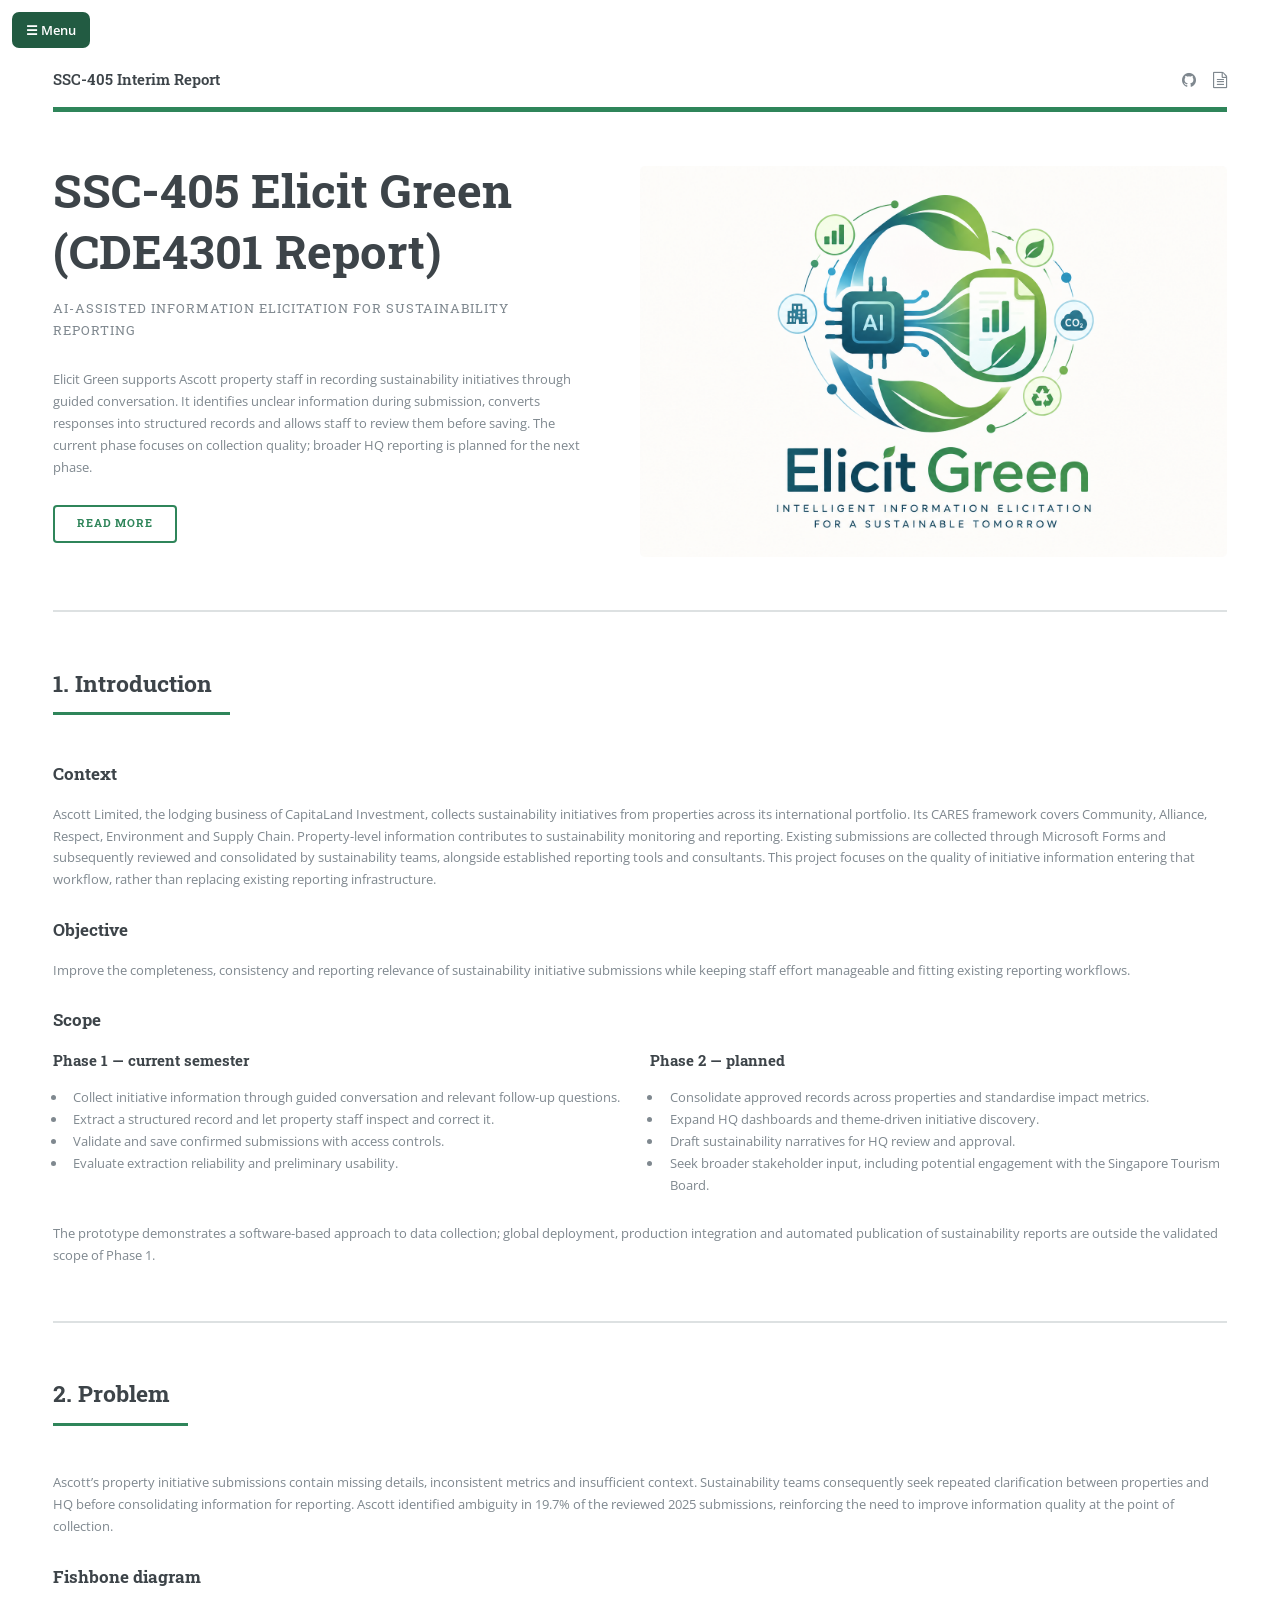
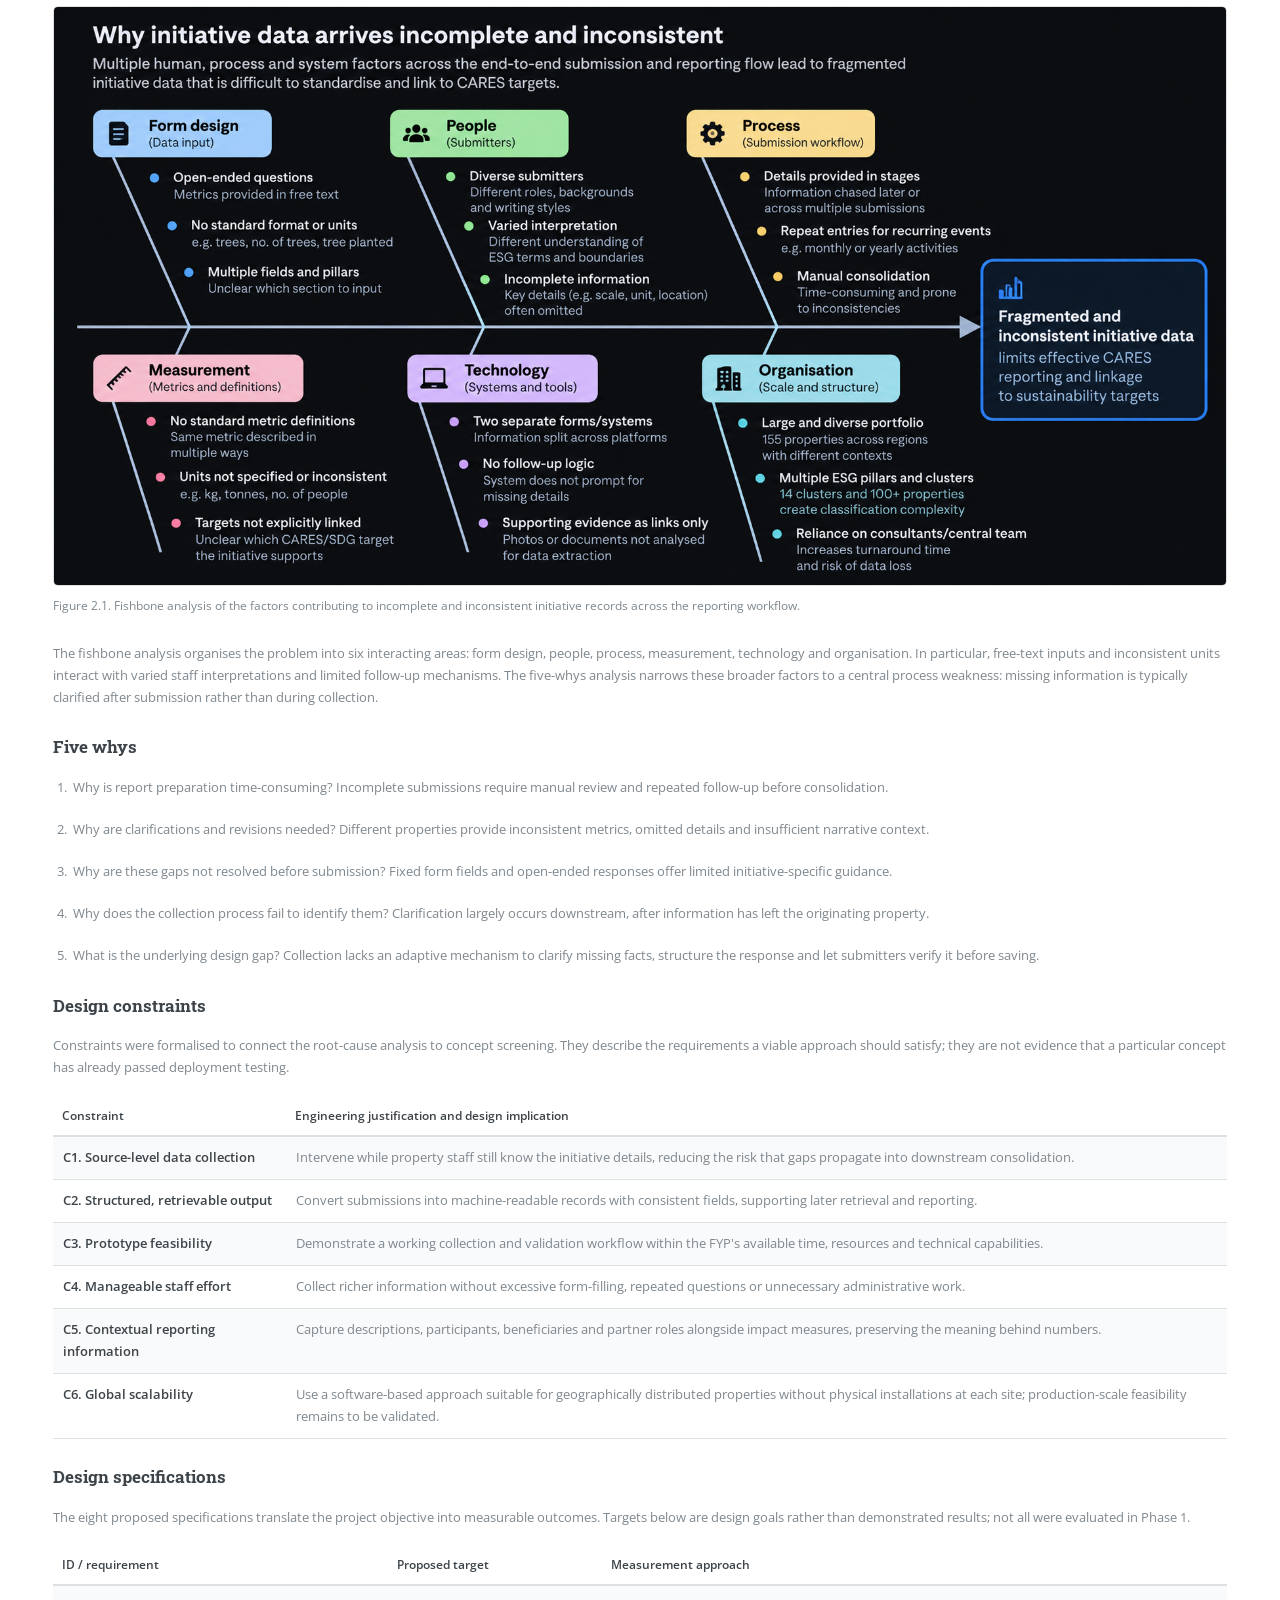
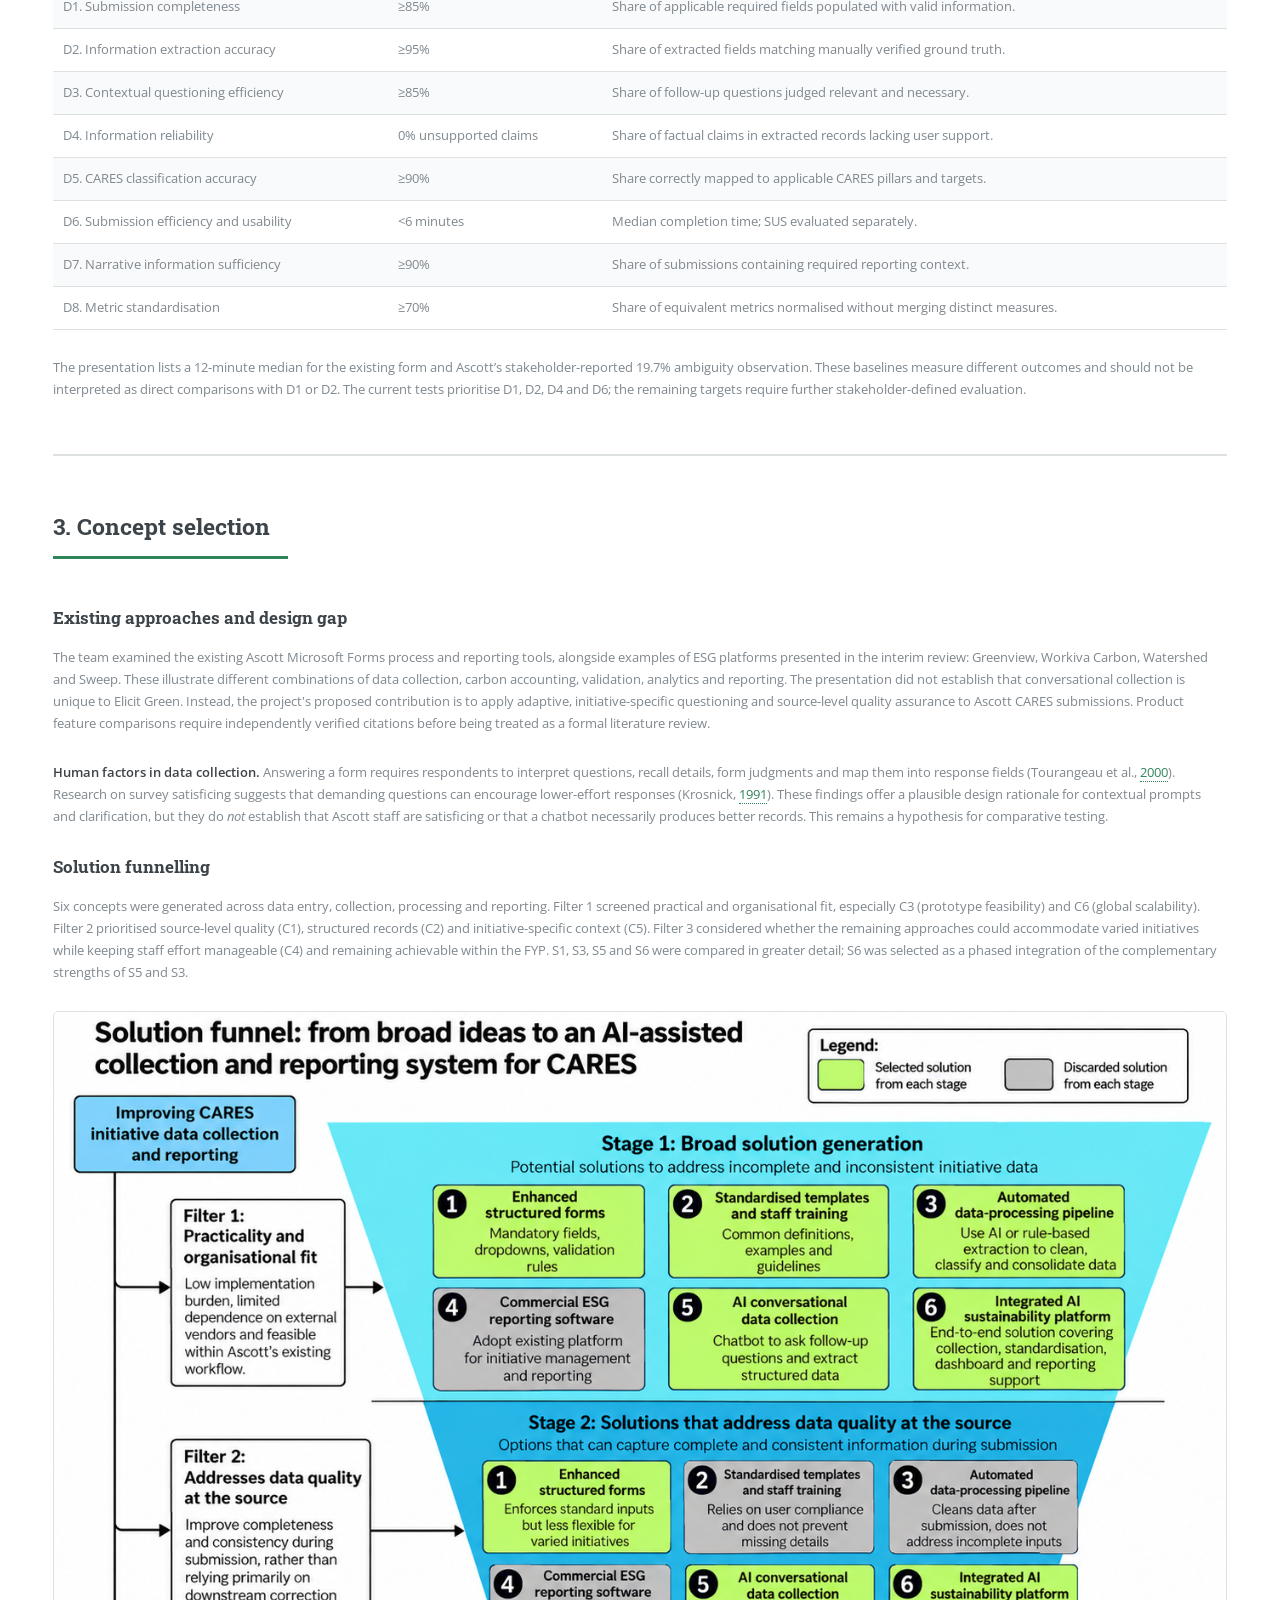
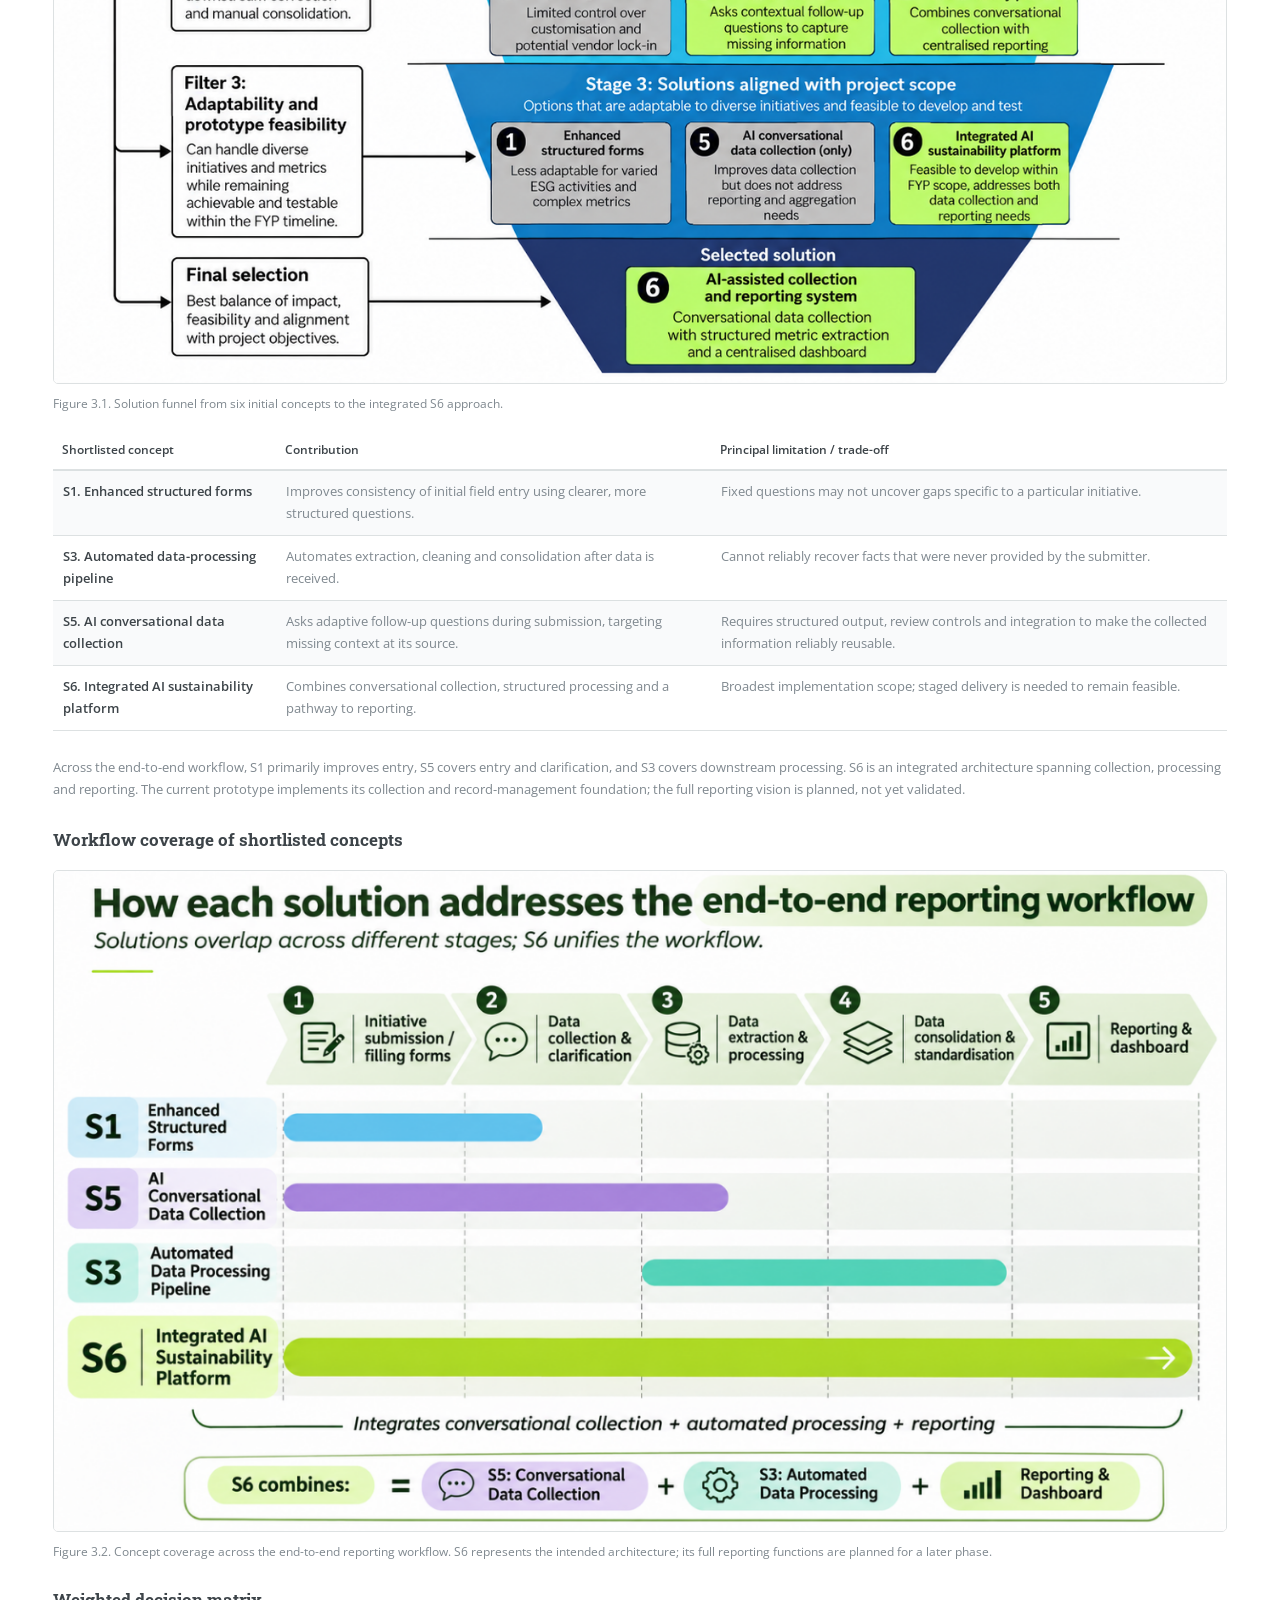
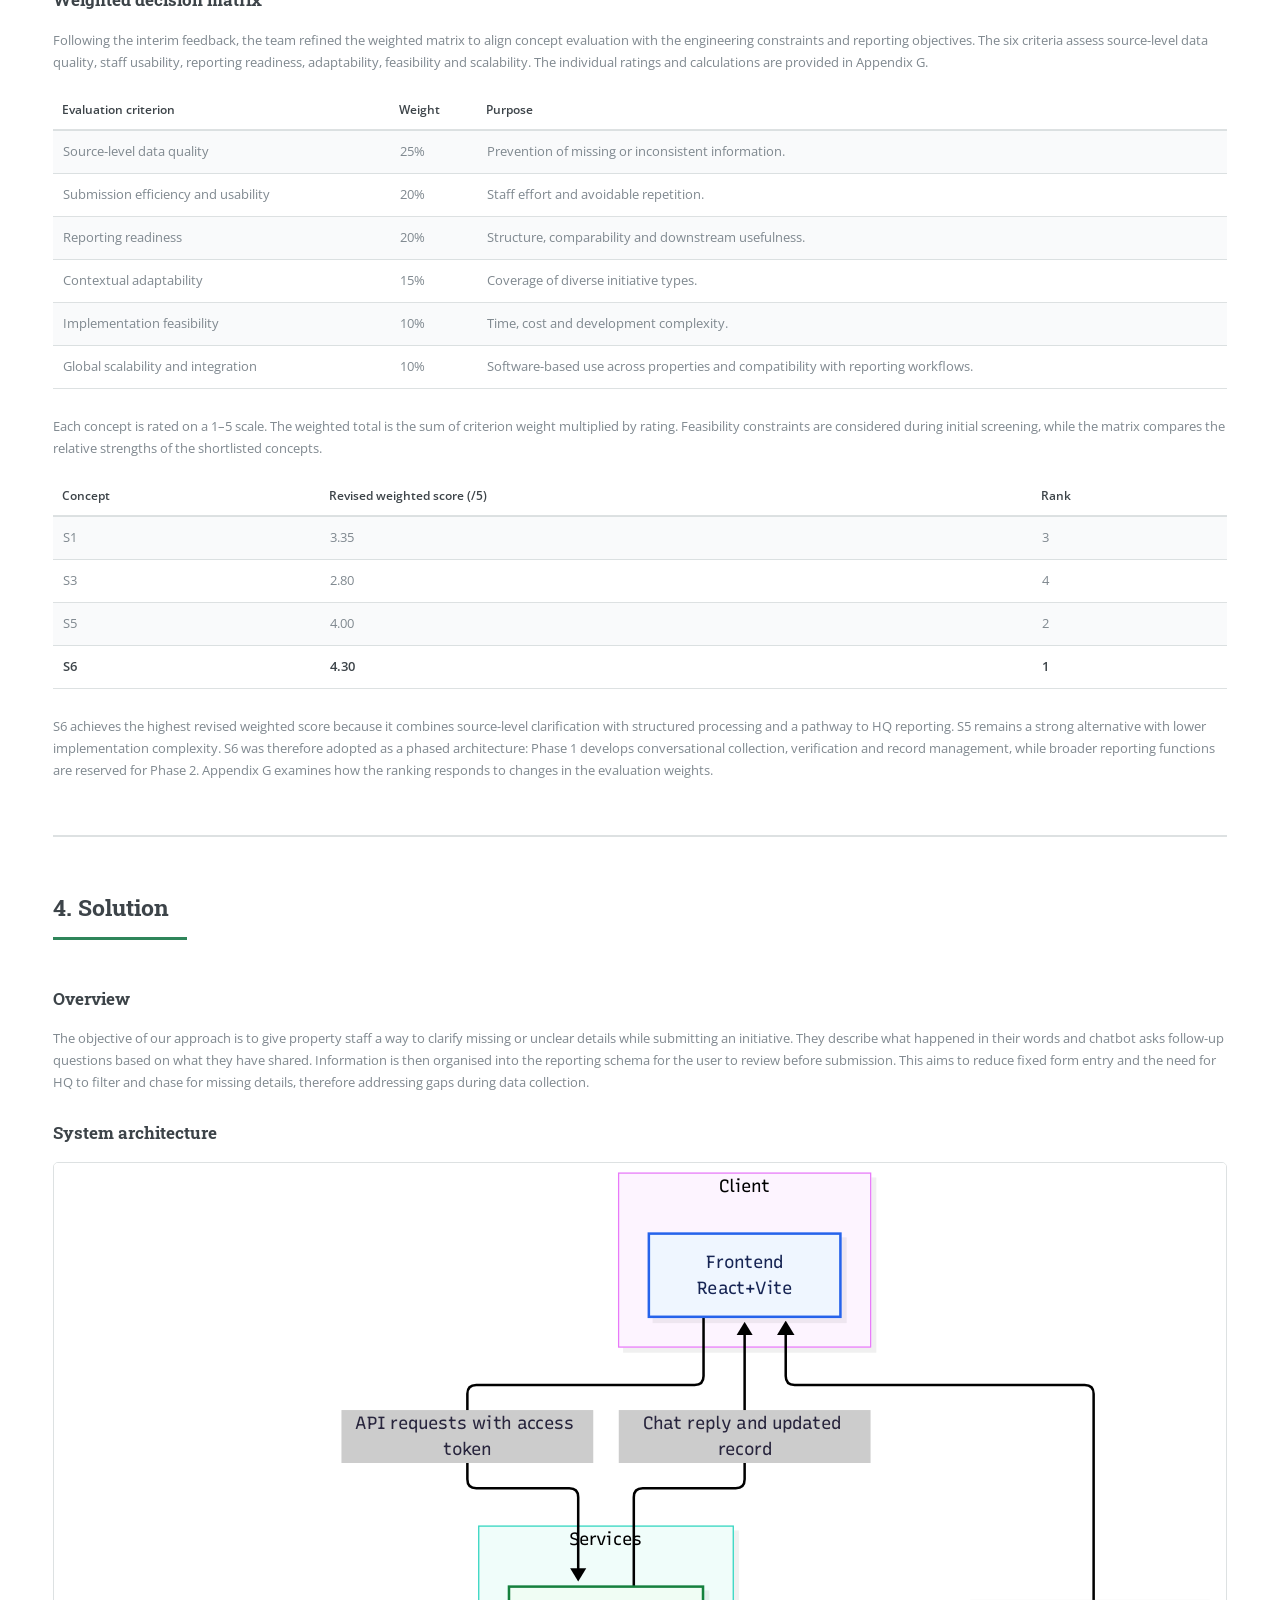
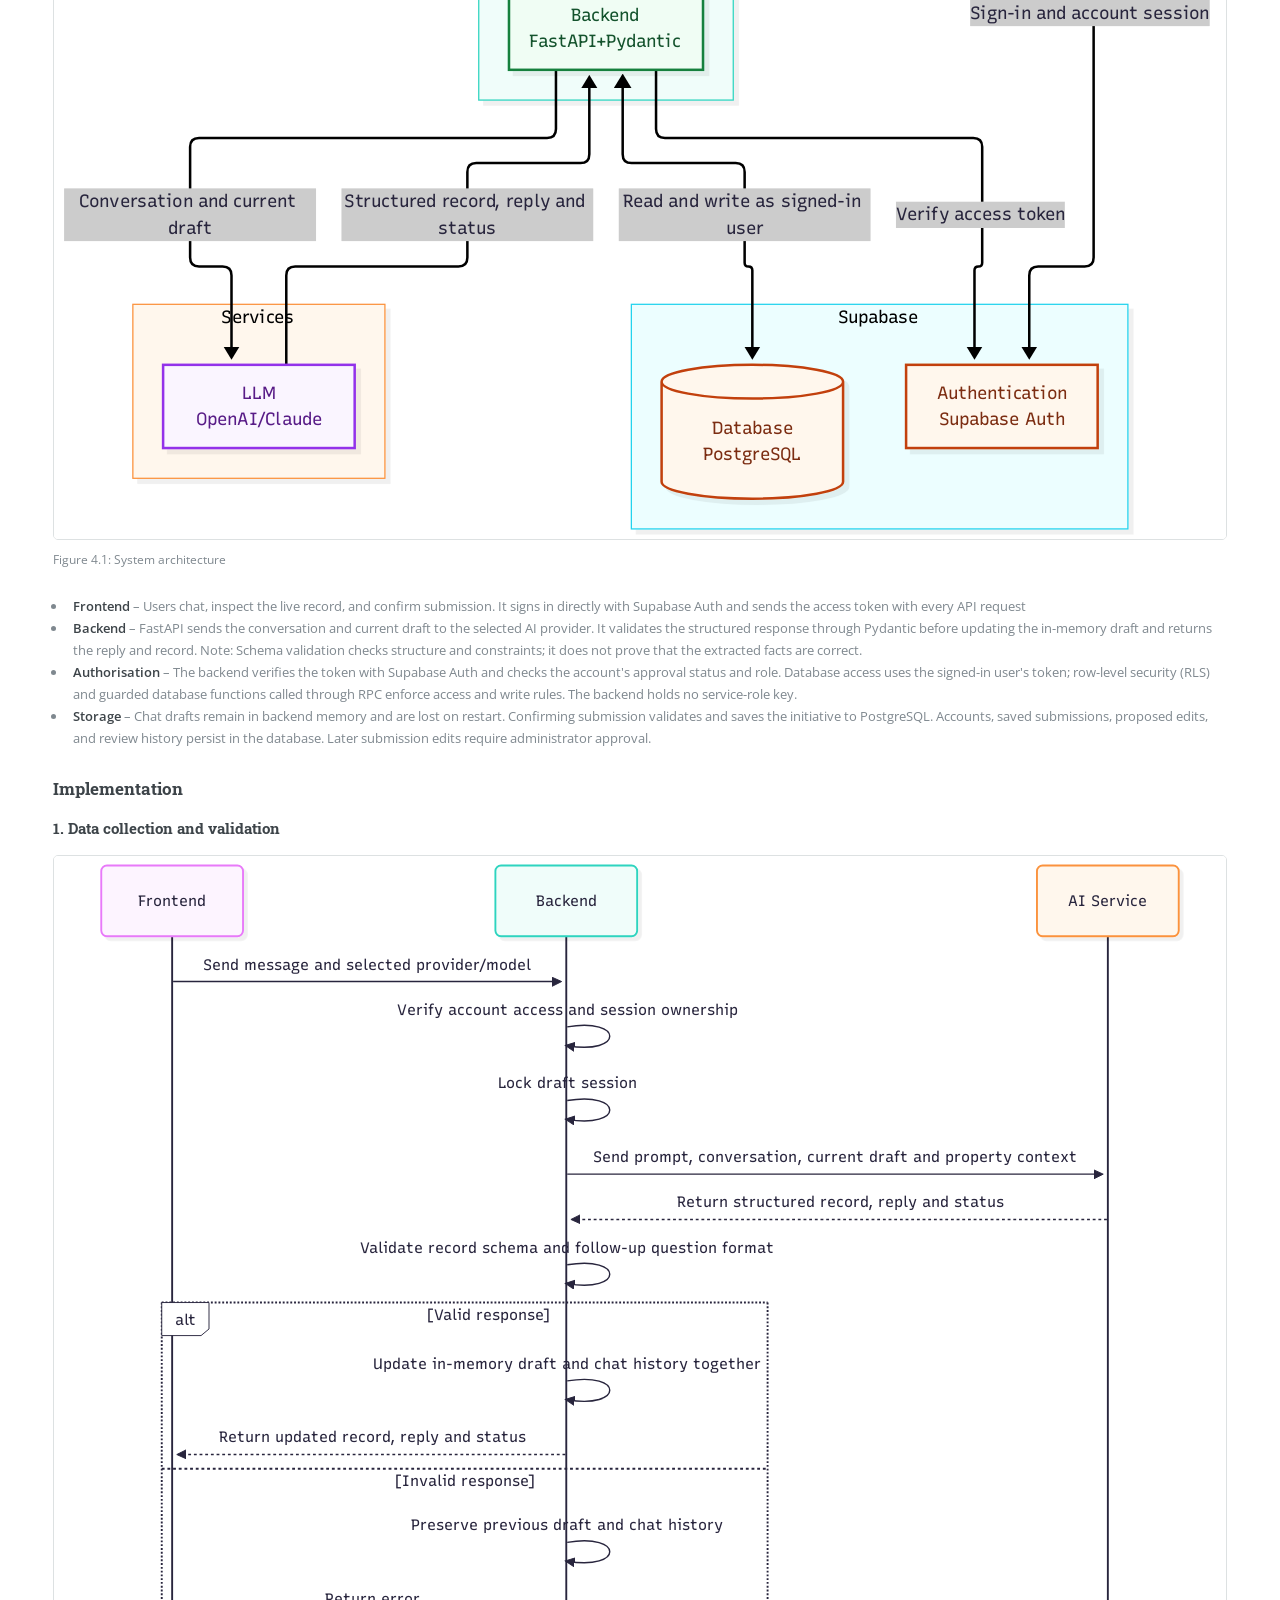
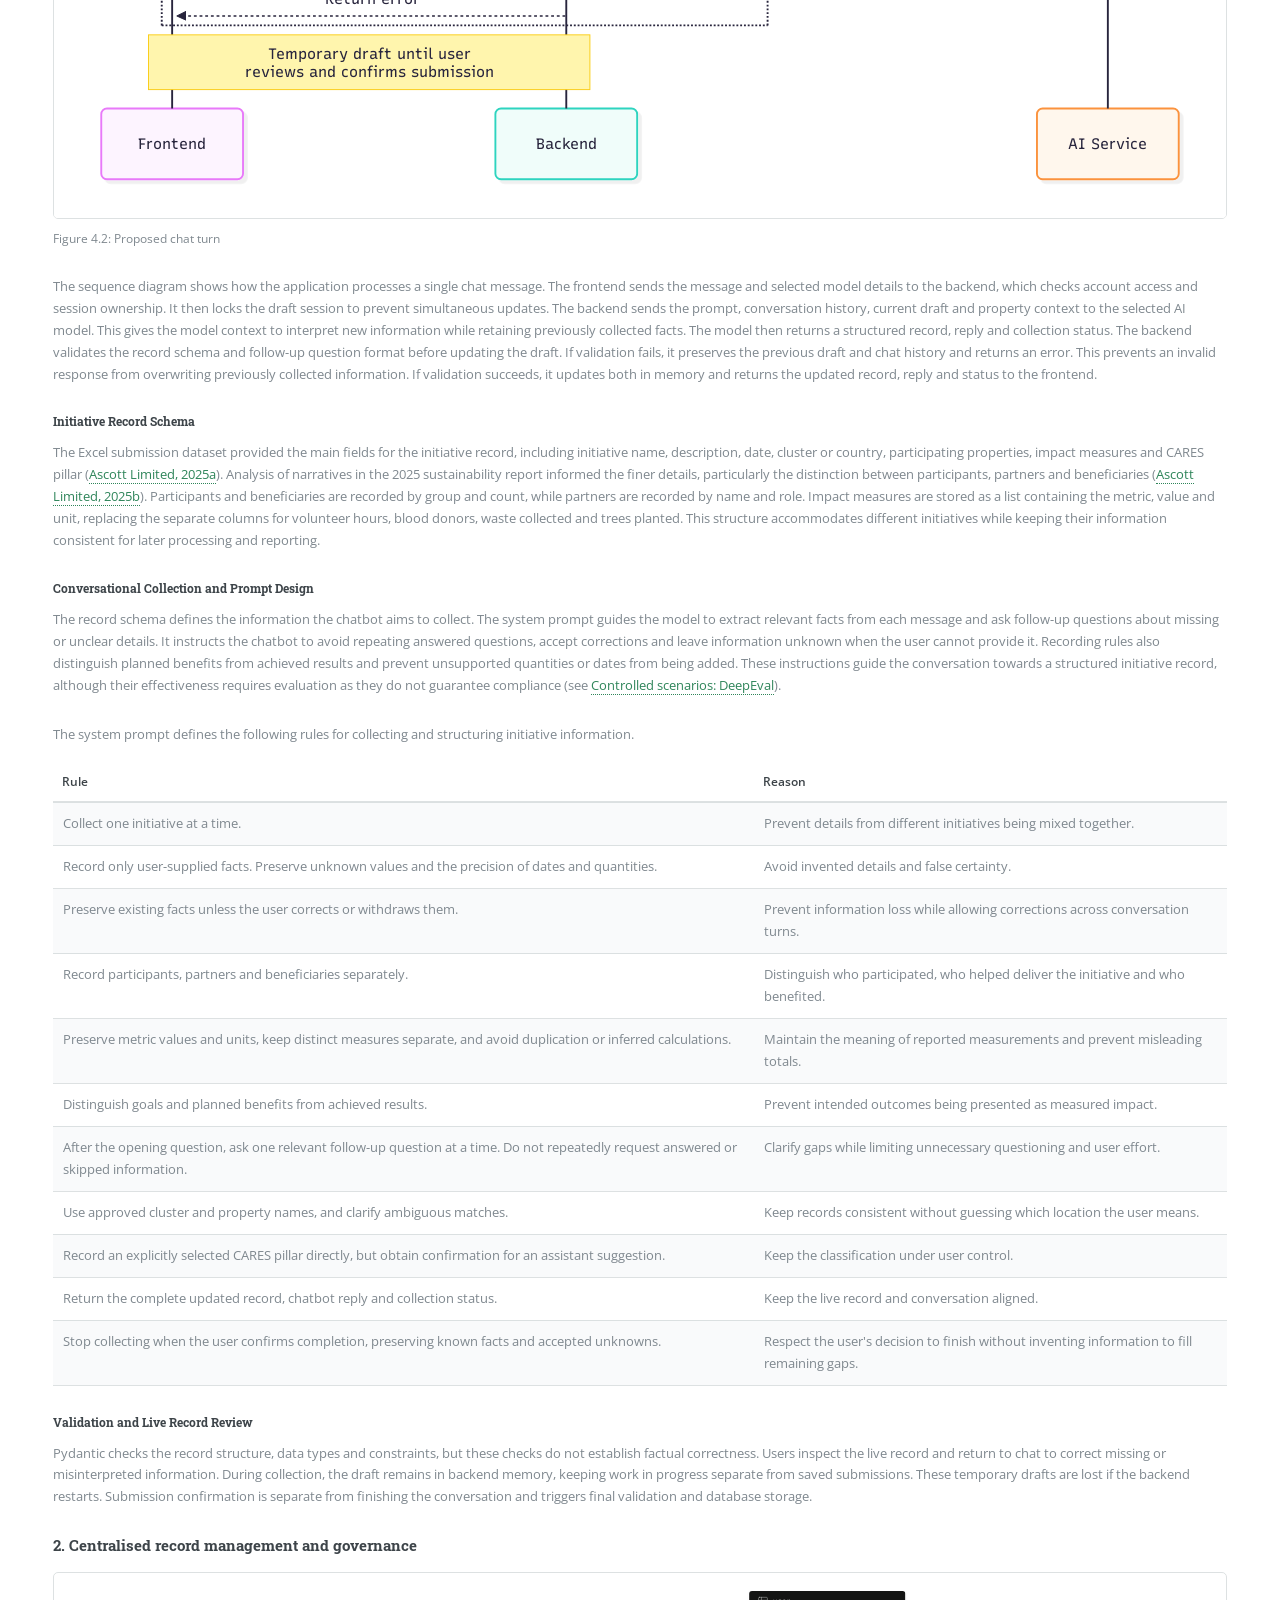
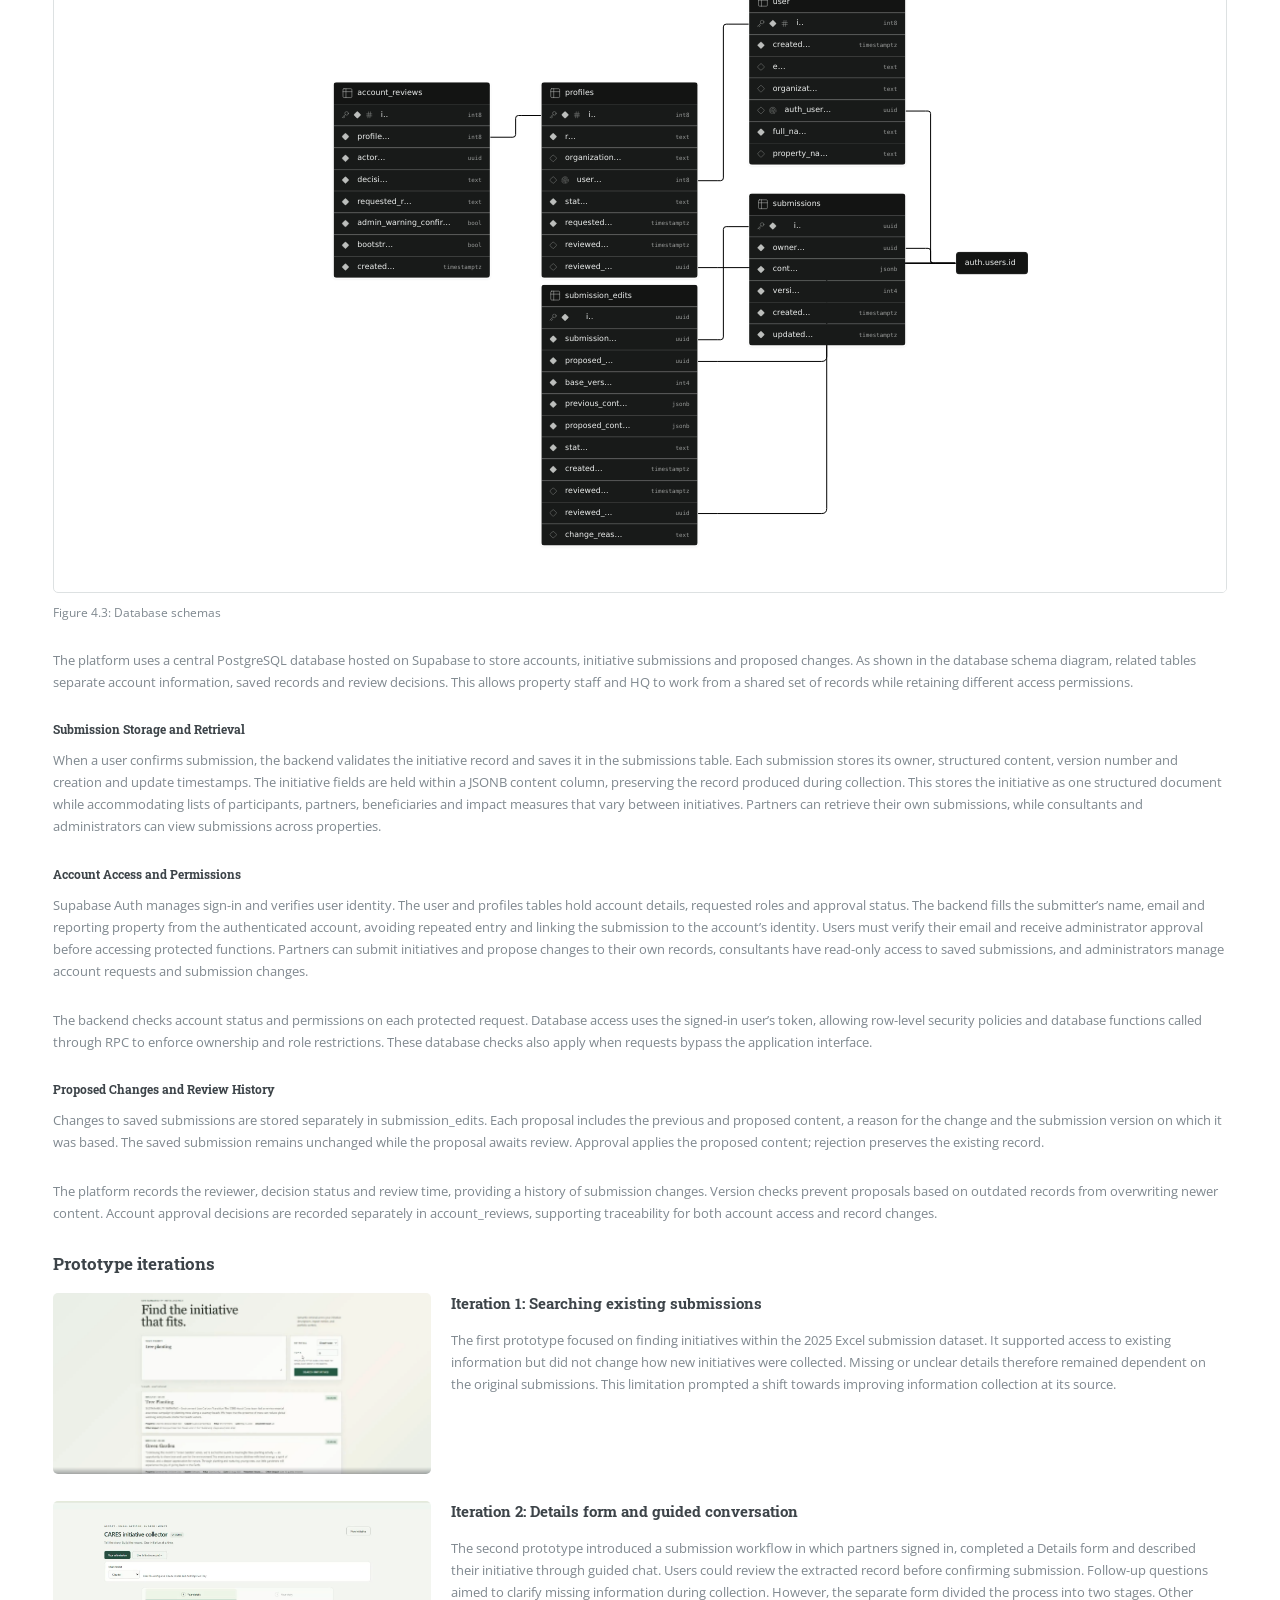
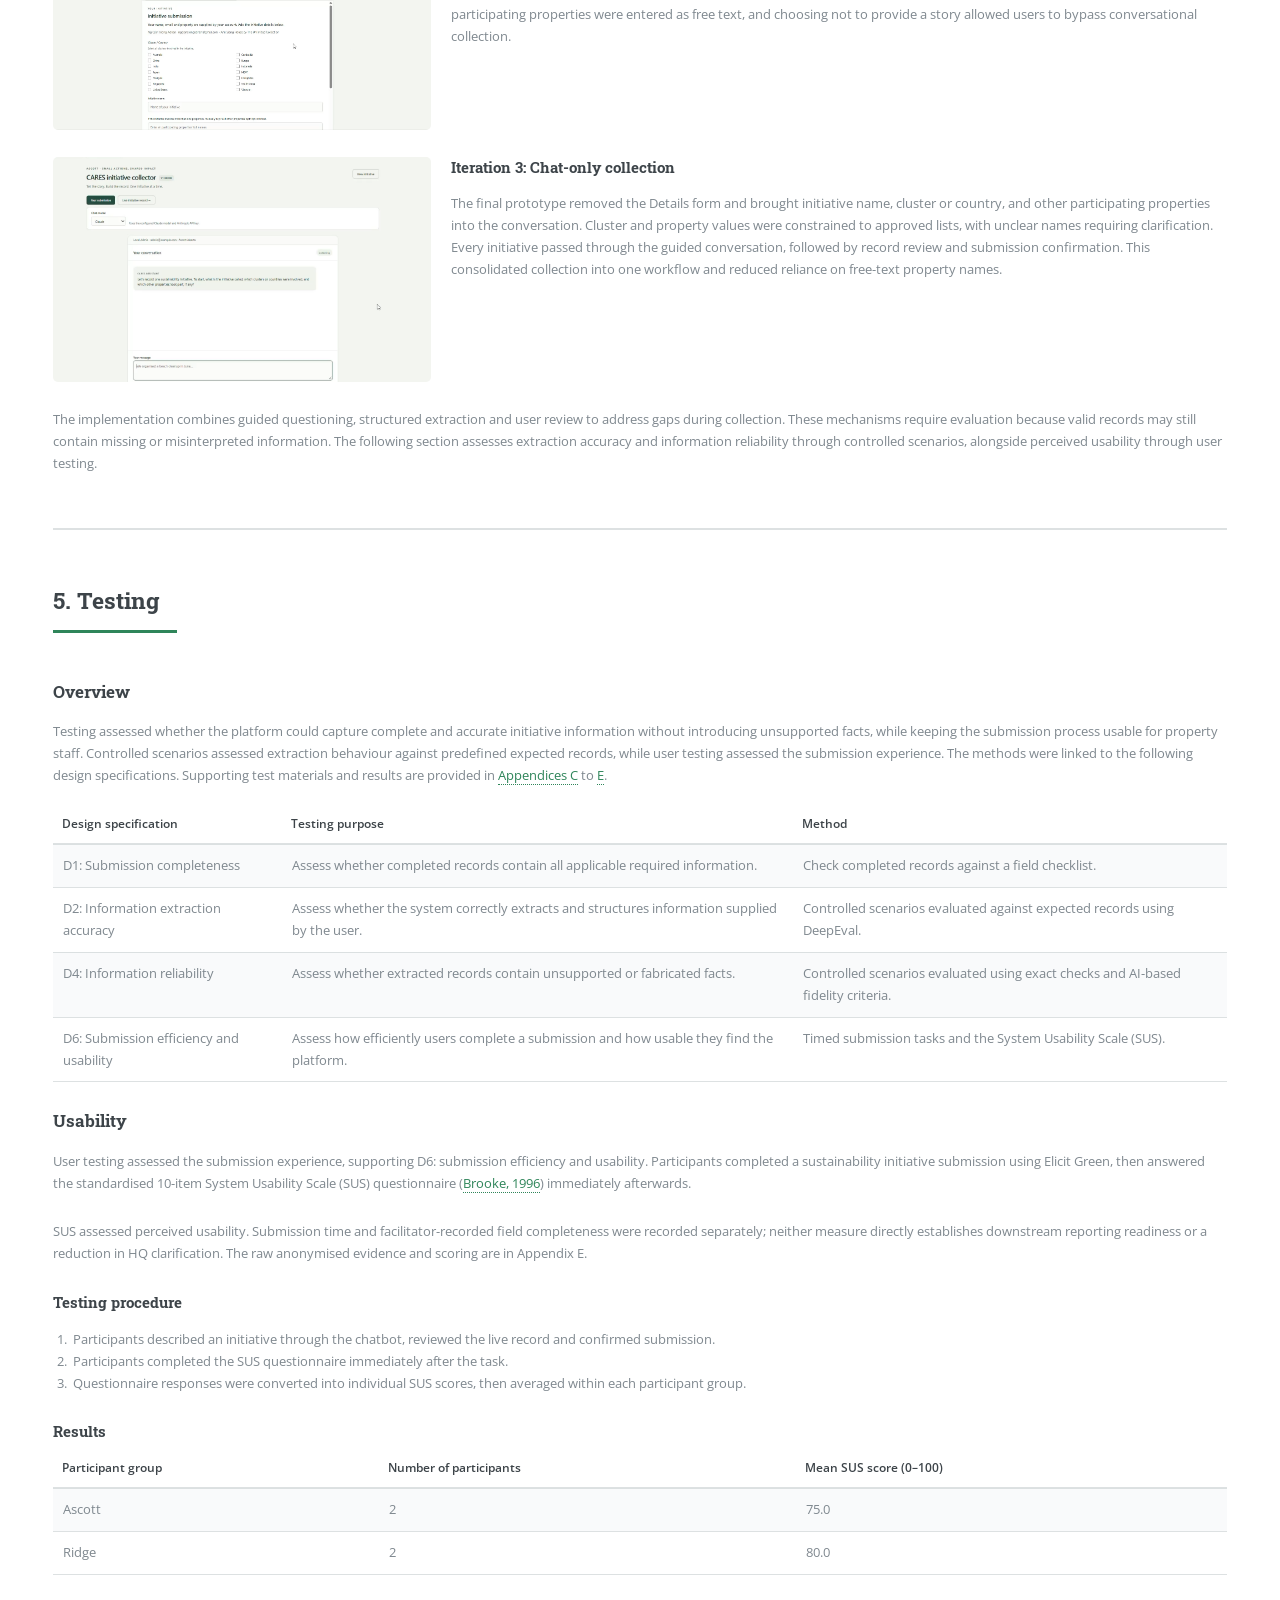
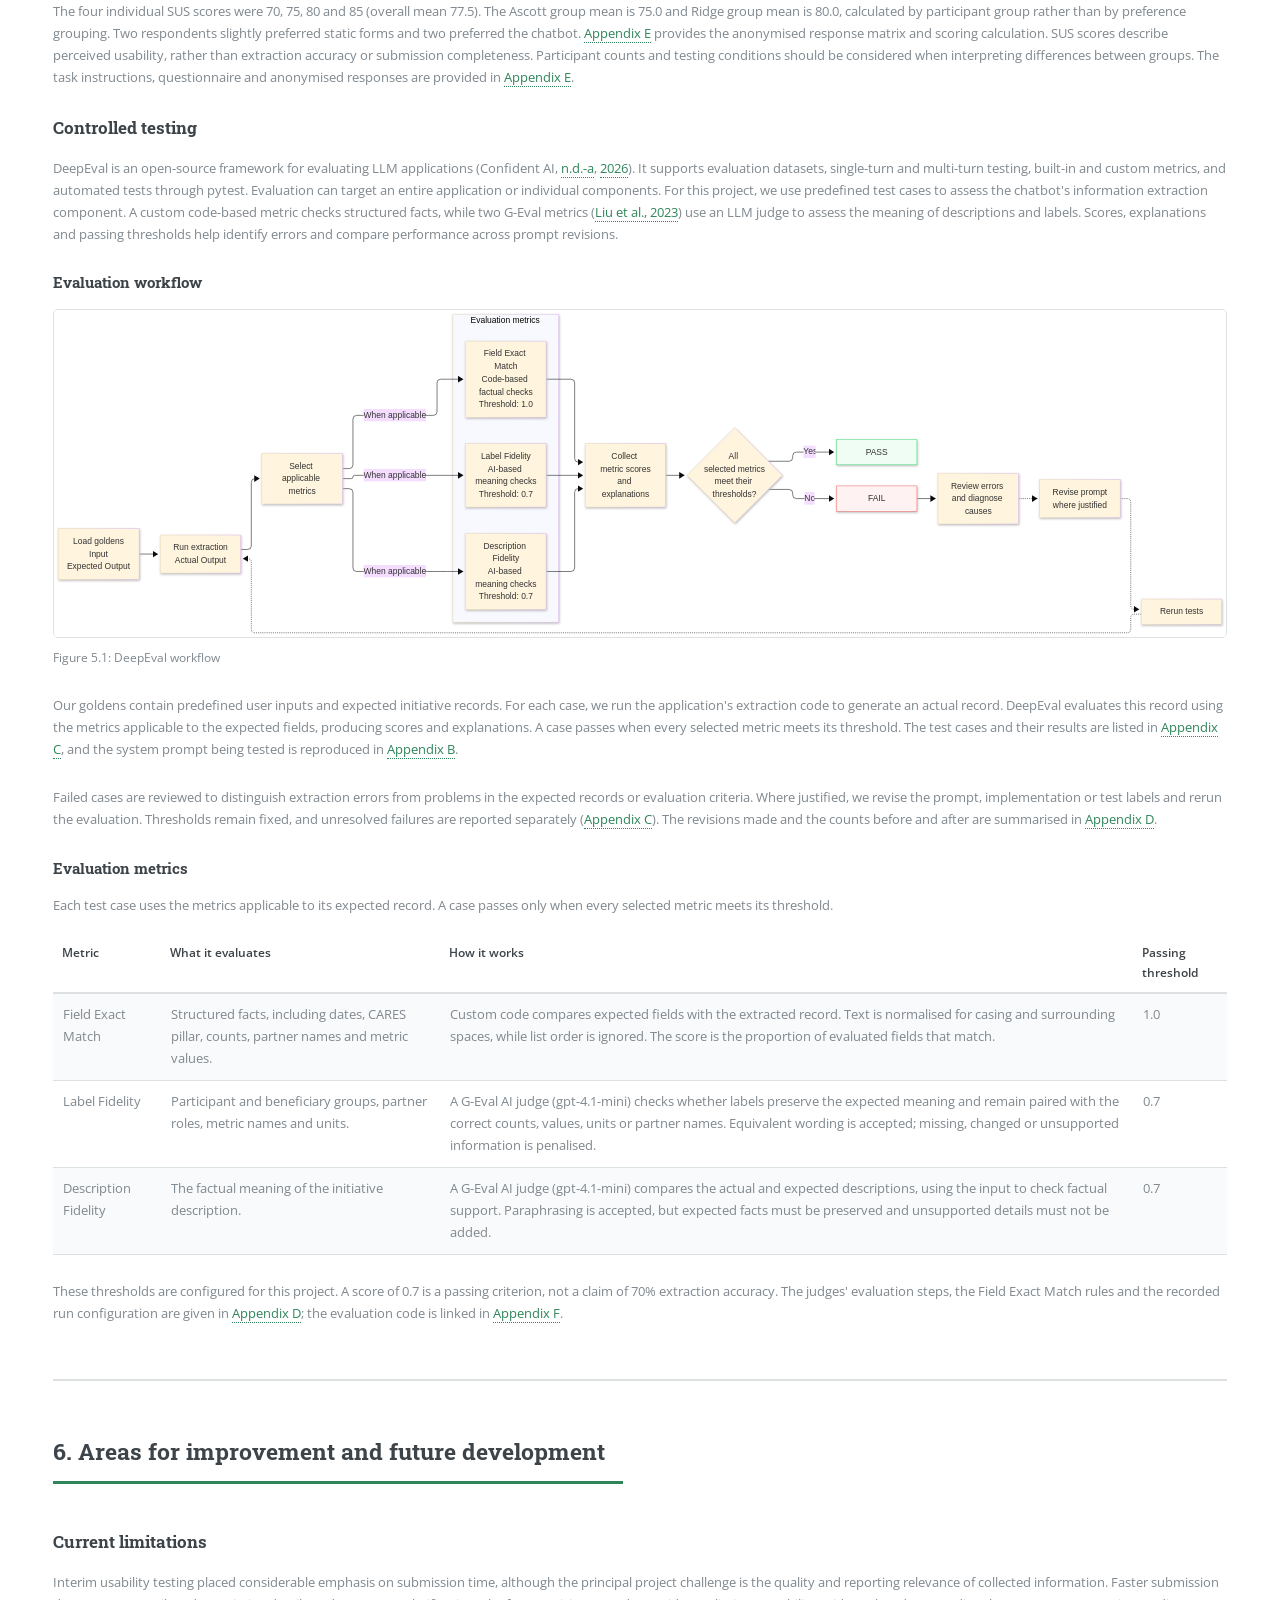
==== index.html @ 2bc06c98 "Add files via upload" ====
<!DOCTYPE HTML>

<!--
	Editorial by HTML5 UP
	html5up.net | @ajlkn
	Free for personal and commercial use under the CCA 3.0 license (html5up.net/license)

	HOW TO EDIT THIS PAGE
	- Highlighted yellow text has class="todo". Replace the words, then delete class="todo".
	- Images: put your file in assets/images/ and change src="assets/images/placeholder.svg".
	- Always update the alt text too. It describes the image for screen readers.
	- Colours live in assets/css/custom.css.
	- See EDITING-GUIDE.md for more.
-->
<html lang="en">
<head>
<title>Report | Elicit Green CDE4301</title>
<meta charset="utf-8"/>
<meta content="width=device-width, initial-scale=1" name="viewport"/>
<meta content="Elicit Green: an AI-assisted initiative information collection platform developed for Ascott CARES sustainability reporting." name="description"/>
<link href="assets/css/main.css" rel="stylesheet"/>
<link href="assets/css/custom.css" rel="stylesheet"/>
</head>
<body class="is-preload">
<div id="wrapper">
<!-- ==================== MAIN CONTENT ==================== -->
<div id="main">
<div class="inner">
<!-- Header bar: project name on the left, links on the right -->
<header id="header">
<a class="logo" href="#top"><strong>SSC-405 Interim Report</strong></a>
<ul class="icons">
<!-- Replace # with your links, or delete the line -->
<li><a class="icon fa-github" href="https://github.com/Ekko-Technology/sustainability-report-rag" rel="noopener" target="_blank"><span class="label">GitHub repository</span></a></li>
<li><a class="icon fa-file-text-o" href="index.html#top"><span class="label">Read project report</span></a></li>
</ul>
</header>
<!-- ==================== BANNER ==================== -->
<section id="banner">
<div class="content">
<header id="top">
<h1>SSC-405 Elicit Green (CDE4301 Report)</h1>
<p>AI-assisted information elicitation for sustainability reporting</p>
</header>
<p>Elicit Green supports Ascott property staff in recording sustainability initiatives through guided conversation. It identifies unclear information during submission, converts responses into structured records and allows staff to review them before saving. The current phase focuses on collection quality; broader HQ reporting is planned for the next phase.</p>
<ul class="actions">
<li><a class="button big" href="#introduction">Read more</a></li>
</ul>
</div>
<!-- Hero image: a screenshot of your app or a team photo works well -->
<span class="image object">
<img alt="Elicit Green sustainability information elicitation logo" src="assets/images/elicit-green-logo.png"/>
</span>
</section>
<!-- ==================== 1. INTRODUCTION ==================== -->
<section id="introduction"><header class="major"><h2>1. Introduction</h2></header>
<h3 id="context">Context</h3><p>Ascott Limited, the lodging business of CapitaLand Investment, collects sustainability initiatives from properties across its international portfolio. Its CARES framework covers Community, Alliance, Respect, Environment and Supply Chain. Property-level information contributes to sustainability monitoring and reporting. Existing submissions are collected through Microsoft Forms and subsequently reviewed and consolidated by sustainability teams, alongside established reporting tools and consultants. This project focuses on the quality of initiative information entering that workflow, rather than replacing existing reporting infrastructure.</p>
<h3 id="objective">Objective</h3><p>Improve the completeness, consistency and reporting relevance of sustainability initiative submissions while keeping staff effort manageable and fitting existing reporting workflows.</p>
<h3 id="scope">Scope</h3><div class="row"><div class="col-6 col-12-small"><h4>Phase 1 — current semester</h4><ul><li>Collect initiative information through guided conversation and relevant follow-up questions.</li><li>Extract a structured record and let property staff inspect and correct it.</li><li>Validate and save confirmed submissions with access controls.</li><li>Evaluate extraction reliability and preliminary usability.</li></ul></div><div class="col-6 col-12-small"><h4>Phase 2 — planned</h4><ul><li>Consolidate approved records across properties and standardise impact metrics.</li><li>Expand HQ dashboards and theme-driven initiative discovery.</li><li>Draft sustainability narratives for HQ review and approval.</li><li>Seek broader stakeholder input, including potential engagement with the Singapore Tourism Board.</li></ul></div></div><p>The prototype demonstrates a software-based approach to data collection; global deployment, production integration and automated publication of sustainability reports are outside the validated scope of Phase 1.</p></section>
<!-- ==================== 2. PROBLEM ==================== -->
<section id="problem"><header class="major"><h2>2. Problem</h2></header>
<p>Ascott’s property initiative submissions contain missing details, inconsistent metrics and insufficient context. Sustainability teams consequently seek repeated clarification between properties and HQ before consolidating information for reporting. Ascott identified ambiguity in 19.7% of the reviewed 2025 submissions, reinforcing the need to improve information quality at the point of collection.</p>
<h3 id="fishbone">Fishbone diagram</h3><figure><span class="image fit"><img alt="Fishbone diagram identifying possible causes of inconsistent initiative data across form design, people, process, measurement, technology and organisation" src="assets/images/fishbone.png"/></span><figcaption>Figure 2.1. Fishbone analysis of the factors contributing to incomplete and inconsistent initiative records across the reporting workflow.</figcaption></figure>
<p>The fishbone analysis organises the problem into six interacting areas: form design, people, process, measurement, technology and organisation. In particular, free-text inputs and inconsistent units interact with varied staff interpretations and limited follow-up mechanisms. The five-whys analysis narrows these broader factors to a central process weakness: missing information is typically clarified after submission rather than during collection.</p><h3 id="five-whys">Five whys</h3><ol class="steps"><li>Why is report preparation time-consuming? Incomplete submissions require manual review and repeated follow-up before consolidation.</li><li>Why are clarifications and revisions needed? Different properties provide inconsistent metrics, omitted details and insufficient narrative context.</li><li>Why are these gaps not resolved before submission? Fixed form fields and open-ended responses offer limited initiative-specific guidance.</li><li>Why does the collection process fail to identify them? Clarification largely occurs downstream, after information has left the originating property.</li><li>What is the underlying design gap? Collection lacks an adaptive mechanism to clarify missing facts, structure the response and let submitters verify it before saving.</li></ol>
<h3 id="constraints">Design constraints</h3><p>Constraints were formalised to connect the root-cause analysis to concept screening. They describe the requirements a viable approach should satisfy; they are not evidence that a particular concept has already passed deployment testing.</p>
<div class="table-wrapper"><table><thead><tr><th>Constraint</th><th>Engineering justification and design implication</th></tr></thead><tbody>
<tr><td><strong>C1. Source-level data collection</strong></td><td>Intervene while property staff still know the initiative details, reducing the risk that gaps propagate into downstream consolidation.</td></tr>
<tr><td><strong>C2. Structured, retrievable output</strong></td><td>Convert submissions into machine-readable records with consistent fields, supporting later retrieval and reporting.</td></tr>
<tr><td><strong>C3. Prototype feasibility</strong></td><td>Demonstrate a working collection and validation workflow within the FYP's available time, resources and technical capabilities.</td></tr>
<tr><td><strong>C4. Manageable staff effort</strong></td><td>Collect richer information without excessive form-filling, repeated questions or unnecessary administrative work.</td></tr>
<tr><td><strong>C5. Contextual reporting information</strong></td><td>Capture descriptions, participants, beneficiaries and partner roles alongside impact measures, preserving the meaning behind numbers.</td></tr>
<tr><td><strong>C6. Global scalability</strong></td><td>Use a software-based approach suitable for geographically distributed properties without physical installations at each site; production-scale feasibility remains to be validated.</td></tr>
</tbody></table></div>
<h3 id="specifications">Design specifications</h3><p>The eight proposed specifications translate the project objective into measurable outcomes. Targets below are design goals rather than demonstrated results; not all were evaluated in Phase 1.</p>
<div class="table-wrapper"><table><thead><tr><th>ID / requirement</th><th>Proposed target</th><th>Measurement approach</th></tr></thead><tbody>
<tr><td>D1. Submission completeness</td><td>≥85%</td><td>Share of applicable required fields populated with valid information.</td></tr>
<tr><td>D2. Information extraction accuracy</td><td>≥95%</td><td>Share of extracted fields matching manually verified ground truth.</td></tr>
<tr><td>D3. Contextual questioning efficiency</td><td>≥85%</td><td>Share of follow-up questions judged relevant and necessary.</td></tr>
<tr><td>D4. Information reliability</td><td>0% unsupported claims</td><td>Share of factual claims in extracted records lacking user support.</td></tr>
<tr><td>D5. CARES classification accuracy</td><td>≥90%</td><td>Share correctly mapped to applicable CARES pillars and targets.</td></tr>
<tr><td>D6. Submission efficiency and usability</td><td>&lt;6 minutes</td><td>Median completion time; SUS evaluated separately.</td></tr>
<tr><td>D7. Narrative information sufficiency</td><td>≥90%</td><td>Share of submissions containing required reporting context.</td></tr>
<tr><td>D8. Metric standardisation</td><td>≥70%</td><td>Share of equivalent metrics normalised without merging distinct measures.</td></tr>
</tbody></table></div><p>The presentation lists a 12-minute median for the existing form and Ascott’s stakeholder-reported 19.7% ambiguity observation. These baselines measure different outcomes and should not be interpreted as direct comparisons with D1 or D2. The current tests prioritise D1, D2, D4 and D6; the remaining targets require further stakeholder-defined evaluation.</p></section>
<!-- ==================== 3. CONCEPT SELECTION ==================== -->
<section id="concept"><header class="major"><h2>3. Concept selection</h2></header>
<h3 id="literature">Existing approaches and design gap</h3><p>The team examined the existing Ascott Microsoft Forms process and reporting tools, alongside examples of ESG platforms presented in the interim review: Greenview, Workiva Carbon, Watershed and Sweep. These illustrate different combinations of data collection, carbon accounting, validation, analytics and reporting. The presentation did not establish that conversational collection is unique to Elicit Green. Instead, the project's proposed contribution is to apply adaptive, initiative-specific questioning and source-level quality assurance to Ascott CARES submissions. Product feature comparisons require independently verified citations before being treated as a formal literature review.</p>
<p><strong>Human factors in data collection.</strong> Answering a form requires respondents to interpret questions, recall details, form judgments and map them into response fields (Tourangeau et al., <a href="references.html#ref-tourangeau">2000</a>). Research on survey satisficing suggests that demanding questions can encourage lower-effort responses (Krosnick, <a href="references.html#ref-krosnick">1991</a>). These findings offer a plausible design rationale for contextual prompts and clarification, but they do <em>not</em> establish that Ascott staff are satisficing or that a chatbot necessarily produces better records. This remains a hypothesis for comparative testing.</p>
<h3 id="funneling">Solution funnelling</h3><p>Six concepts were generated across data entry, collection, processing and reporting. Filter 1 screened practical and organisational fit, especially C3 (prototype feasibility) and C6 (global scalability). Filter 2 prioritised source-level quality (C1), structured records (C2) and initiative-specific context (C5). Filter 3 considered whether the remaining approaches could accommodate varied initiatives while keeping staff effort manageable (C4) and remaining achievable within the FYP. S1, S3, S5 and S6 were compared in greater detail; S6 was selected as a phased integration of the complementary strengths of S5 and S3.</p>
<figure><span class="image fit"><img alt="Solution funnel showing three screening stages and selection of S6 from six initial concepts" src="assets/images/solution-funnel.png"/></span><figcaption>Figure 3.1. Solution funnel from six initial concepts to the integrated S6 approach.</figcaption></figure>
<div class="table-wrapper"><table><thead><tr><th>Shortlisted concept</th><th>Contribution</th><th>Principal limitation / trade-off</th></tr></thead><tbody>
<tr><td><strong>S1. Enhanced structured forms</strong></td><td>Improves consistency of initial field entry using clearer, more structured questions.</td><td>Fixed questions may not uncover gaps specific to a particular initiative.</td></tr>
<tr><td><strong>S3. Automated data-processing pipeline</strong></td><td>Automates extraction, cleaning and consolidation after data is received.</td><td>Cannot reliably recover facts that were never provided by the submitter.</td></tr>
<tr><td><strong>S5. AI conversational data collection</strong></td><td>Asks adaptive follow-up questions during submission, targeting missing context at its source.</td><td>Requires structured output, review controls and integration to make the collected information reliably reusable.</td></tr>
<tr><td><strong>S6. Integrated AI sustainability platform</strong></td><td>Combines conversational collection, structured processing and a pathway to reporting.</td><td>Broadest implementation scope; staged delivery is needed to remain feasible.</td></tr>
</tbody></table></div>
<p>Across the end-to-end workflow, S1 primarily improves entry, S5 covers entry and clarification, and S3 covers downstream processing. S6 is an integrated architecture spanning collection, processing and reporting. The current prototype implements its collection and record-management foundation; the full reporting vision is planned, not yet validated.</p>
<h3 id="workflow-coverage">Workflow coverage of shortlisted concepts</h3><figure><span class="image fit"><img alt="Comparison of workflow coverage: S1 addresses forms, S5 conversational collection, S3 downstream processing and S6 the full proposed workflow" src="assets/images/workflow-comparison.png"/></span><figcaption>Figure 3.2. Concept coverage across the end-to-end reporting workflow. S6 represents the intended architecture; its full reporting functions are planned for a later phase.</figcaption></figure>
<h3 id="matrix">Weighted decision matrix</h3><p>Following the interim feedback, the team refined the weighted matrix to align concept evaluation with the engineering constraints and reporting objectives. The six criteria assess source-level data quality, staff usability, reporting readiness, adaptability, feasibility and scalability. The individual ratings and calculations are provided in Appendix G.</p>
<div class="table-wrapper"><table><thead><tr><th>Evaluation criterion</th><th>Weight</th><th>Purpose</th></tr></thead><tbody>
<tr><td>Source-level data quality</td><td>25%</td><td>Prevention of missing or inconsistent information.</td></tr>
<tr><td>Submission efficiency and usability</td><td>20%</td><td>Staff effort and avoidable repetition.</td></tr>
<tr><td>Reporting readiness</td><td>20%</td><td>Structure, comparability and downstream usefulness.</td></tr>
<tr><td>Contextual adaptability</td><td>15%</td><td>Coverage of diverse initiative types.</td></tr>
<tr><td>Implementation feasibility</td><td>10%</td><td>Time, cost and development complexity.</td></tr>
<tr><td>Global scalability and integration</td><td>10%</td><td>Software-based use across properties and compatibility with reporting workflows.</td></tr>
</tbody></table></div>
<p>Each concept is rated on a 1–5 scale. The weighted total is the sum of criterion weight multiplied by rating. Feasibility constraints are considered during initial screening, while the matrix compares the relative strengths of the shortlisted concepts.</p>
<div class="table-wrapper"><table><thead><tr><th>Concept</th><th>Revised weighted score (/5)</th><th>Rank</th></tr></thead><tbody><tr><td>S1</td><td>3.35</td><td>3</td></tr><tr><td>S3</td><td>2.80</td><td>4</td></tr><tr><td>S5</td><td>4.00</td><td>2</td></tr><tr><td><strong>S6</strong></td><td><strong>4.30</strong></td><td><strong>1</strong></td></tr></tbody></table></div>
<p>S6 achieves the highest revised weighted score because it combines source-level clarification with structured processing and a pathway to HQ reporting. S5 remains a strong alternative with lower implementation complexity. S6 was therefore adopted as a phased architecture: Phase 1 develops conversational collection, verification and record management, while broader reporting functions are reserved for Phase 2. Appendix G examines how the ranking responds to changes in the evaluation weights.</p></section>
<!-- ==================== 4. SOLUTION ==================== -->
<section id="solution">
<header class="major">
<h2>4. Solution</h2>
</header>
<h3 id="overview">Overview</h3>
<p>
							The objective of our approach is to give property staff
							a way to clarify missing or unclear details while submitting an
							initiative. They describe what happened in their words and chatbot
							asks follow-up questions based on what they have shared. Information
							is then organised into the reporting schema for the user to review before
							submission. This aims to reduce fixed form entry and the need
							for HQ to filter and chase for missing details, therefore addressing gaps
							during data collection.
						</p>
<h3 id="architecture">System architecture</h3>
<figure>
<span class="image fit"><img alt="System architecture: React frontend, FastAPI backend, OpenAI or Claude model, and Supabase authentication and PostgreSQL database" src="assets/images/architecture.svg"/></span>
<figcaption>Figure 4.1: System architecture</figcaption>
</figure>
<ul>
<li><strong>Frontend</strong> – <span>Users chat, inspect the live record, and confirm submission. It signs in directly with Supabase Auth and sends the access token with every API request </span></li>
<li><strong>Backend</strong> – <span>FastAPI sends the conversation and current draft to the selected AI provider. It validates the structured response through Pydantic before updating the in-memory draft and returns the reply and record. Note: Schema validation checks structure and constraints; it does not prove that the extracted facts are correct.</span></li>
<li><strong>Authorisation</strong> – <span>The backend verifies the token with Supabase Auth and checks the account's approval status and role. Database access uses the signed-in user's token; row-level security (RLS) and guarded database functions called through RPC enforce access and write rules. The backend holds no service-role key.</span></li>
<li><strong>Storage</strong> – <span>Chat drafts remain in backend memory and are lost on restart. Confirming submission validates and saves the initiative to PostgreSQL. Accounts, saved submissions, proposed edits, and review history persist in the database. Later submission edits require administrator approval.</span></li>
</ul>
<h3 id="implementation">Implementation</h3>
<h4>1. Data collection and validation</h4>
<figure>
<span class="image fit"><img alt="Sequence diagram of one chat turn, from the user's message to the validated record and reply" src="assets/images/one_turn.svg"/></span>
<figcaption>Figure 4.2: Proposed chat turn</figcaption>
</figure>
<p>
						The sequence diagram shows how the application processes a single chat 
						message. The frontend sends the message and selected model details to the 
						backend, which checks account access and session ownership. It then locks 
						the draft session to prevent simultaneous updates. The backend sends the prompt, 
						conversation history, current draft and property context to the selected AI model.
						This gives the model context to interpret new information while retaining previously collected facts. 
						The model then returns a structured record, reply and collection status. The 
						backend validates the record schema and follow-up question format before updating the 
						draft. If validation fails, it preserves the previous draft and chat history and returns 
						an error. This prevents an invalid response from overwriting previously collected information.
						If validation succeeds, it updates both in memory and returns the updated record, 
						reply and status to the frontend.
						</p>
<h5>Initiative Record Schema</h5>
<p>
						The Excel submission dataset provided the main fields for the initiative record, including initiative name, description, date, cluster or country, participating properties, impact measures and CARES pillar (<a href="references.html#ref-ascott-excel">Ascott Limited, 2025a</a>). Analysis of narratives in the 2025 sustainability report informed the finer details, particularly the distinction between participants, partners and beneficiaries (<a href="references.html#ref-ascott-report">Ascott Limited, 2025b</a>). Participants and beneficiaries are recorded by group and count, while partners are recorded by name and role. Impact measures are stored as a list containing the metric, value and unit, replacing the separate columns for volunteer hours, blood donors, waste collected and trees planted. This structure accommodates different initiatives while keeping their information consistent for later processing and reporting.
						</p>
<h5>Conversational Collection and Prompt Design</h5>
<p>
						The record schema defines the information the chatbot aims to collect. The system prompt guides the model to extract relevant facts from each message and ask follow-up questions about missing or unclear details. It instructs the chatbot to avoid repeating answered questions, accept corrections and leave information unknown when the user cannot provide it. Recording rules also distinguish planned benefits from achieved results and prevent unsupported quantities or dates from being added. These instructions guide the conversation towards a structured initiative record, although their effectiveness requires evaluation as they do not guarantee compliance (see <a href="#deepeval">Controlled scenarios: DeepEval</a>).
						</p>
<p>
						The system prompt defines the following rules for collecting and
						structuring initiative information.
						</p>
<div class="table-wrapper">
<table>
<thead>
<tr>
<th scope="col">Rule</th>
<th scope="col">Reason</th>
</tr>
</thead>
<tbody>
<tr>
<td>Collect one initiative at a time.</td>
<td>Prevent details from different initiatives being mixed together.</td>
</tr>
<tr>
<td>
											Record only user-supplied facts. Preserve unknown values and
											the precision of dates and quantities.
										</td>
<td>Avoid invented details and false certainty.</td>
</tr>
<tr>
<td>
											Preserve existing facts unless the user corrects or withdraws them.
										</td>
<td>
											Prevent information loss while allowing corrections across
											conversation turns.
										</td>
</tr>
<tr>
<td>Record participants, partners and beneficiaries separately.</td>
<td>
											Distinguish who participated, who helped deliver the initiative
											and who benefited.
										</td>
</tr>
<tr>
<td>
											Preserve metric values and units, keep distinct measures separate,
											and avoid duplication or inferred calculations.
										</td>
<td>
											Maintain the meaning of reported measurements and prevent
											misleading totals.
										</td>
</tr>
<tr>
<td>Distinguish goals and planned benefits from achieved results.</td>
<td>
											Prevent intended outcomes being presented as measured impact.
										</td>
</tr>
<tr>
<td>
											After the opening question, ask one relevant follow-up question
											at a time. Do not repeatedly request answered or skipped information.
										</td>
<td>
											Clarify gaps while limiting unnecessary questioning and user effort.
										</td>
</tr>
<tr>
<td>
											Use approved cluster and property names, and clarify ambiguous matches.
										</td>
<td>
											Keep records consistent without guessing which location the user means.
										</td>
</tr>
<tr>
<td>
											Record an explicitly selected CARES pillar directly, but obtain
											confirmation for an assistant suggestion.
										</td>
<td>Keep the classification under user control.</td>
</tr>
<tr>
<td>
											Return the complete updated record, chatbot reply and collection status.
										</td>
<td>Keep the live record and conversation aligned.</td>
</tr>
<tr>
<td>
											Stop collecting when the user confirms completion, preserving
											known facts and accepted unknowns.
										</td>
<td>
											Respect the user's decision to finish without inventing information
											to fill remaining gaps.
										</td>
</tr>
</tbody>
</table>
</div>
<h5>Validation and Live Record Review</h5>
<p>
							Pydantic checks the record structure, data types and constraints, but these checks do not
							establish factual correctness. Users inspect the live record and return to chat to correct
							missing or misinterpreted information. During collection, the draft remains in backend
							memory, keeping work in progress separate from saved submissions. These temporary drafts
							are lost if the backend restarts. Submission confirmation is separate from finishing the
							conversation and triggers final validation and database storage.
						</p>
<h4>2. Centralised record management and governance</h4>
<figure>
<span class="image fit"><img alt="Database schema diagram showing the account, submission and review tables" src="assets/images/supabase_schema.svg"/></span>
<figcaption>Figure 4.3: Database schemas</figcaption>
</figure>
<p>
						The platform uses a central PostgreSQL database hosted on Supabase to store accounts, initiative submissions and proposed changes. As shown in the database schema diagram, related tables separate account information, saved records and review decisions. This allows property staff and HQ to work from a shared set of records while retaining different access permissions.
						</p>
<h5>Submission Storage and Retrieval</h5>
<p>
						When a user confirms submission, the backend validates the initiative record and saves it in the submissions table. Each submission stores its owner, structured content, version number and creation and update timestamps. The initiative fields are held within a JSONB content column, preserving the record produced during collection. This stores the initiative as one structured document while accommodating lists of participants, partners, beneficiaries and impact measures that vary between initiatives. Partners can retrieve their own submissions, while consultants and administrators can view submissions across properties.
						</p>
<h5>Account Access and Permissions</h5>
<p>
						Supabase Auth manages sign-in and verifies user identity. The user and profiles tables hold account details, requested roles and approval status. The backend fills the submitter’s name, email and reporting property from the authenticated account, avoiding repeated entry and linking the submission to the account’s identity. Users must verify their email and receive administrator approval before accessing protected functions. Partners can submit initiatives and propose changes to their own records, consultants have read-only access to saved submissions, and administrators manage account requests and submission changes.
						</p>
<p>
						The backend checks account status and permissions on each protected request. Database access uses the signed-in user’s token, allowing row-level security policies and database functions called through RPC to enforce ownership and role restrictions. These database checks also apply when requests bypass the application interface.
						</p>
<h5>Proposed Changes and Review History</h5>
<p>
						Changes to saved submissions are stored separately in submission_edits. Each proposal includes the previous and proposed content, a reason for the change and the submission version on which it was based. The saved submission remains unchanged while the proposal awaits review. Approval applies the proposed content; rejection preserves the existing record.
						</p>
<p>
						The platform records the reviewer, decision status and review time, providing a history of submission changes. Version checks prevent proposals based on outdated records from overwriting newer content. Account approval decisions are recorded separately in account_reviews, supporting traceability for both account access and record changes.
						</p>
<h3 id="iterations">Prototype iterations</h3>
<!-- One block per iteration. Copy a whole row to add another. -->
<div class="row">
<div class="col-4 col-12-medium">
<span class="image fit"><img alt="Screenshot of iteration 1" src="assets/images/first.png"/></span>
</div>
<div class="col-8 col-12-medium">
<h4>Iteration 1: Searching existing submissions</h4>
<p>
								The first prototype focused on finding initiatives within the 2025
								Excel submission dataset. It supported access to existing information
								but did not change how new initiatives were collected. Missing or
								unclear details therefore remained dependent on the original submissions.
								This limitation prompted a shift towards improving information
								collection at its source.
								</p>
</div>
</div>
<div class="row">
<div class="col-4 col-12-medium">
<span class="image fit"><img alt="Screenshot of iteration 2" src="assets/images/second.png"/></span>
</div>
<div class="col-8 col-12-medium">
<h4>Iteration 2: Details form and guided conversation</h4>
<p>
								The second prototype introduced a submission workflow in which partners
								signed in, completed a Details form and described their initiative
								through guided chat. Users could review the extracted record before
								confirming submission. Follow-up questions aimed to clarify missing
								information during collection. However, the separate form divided
								the process into two stages. Other participating properties were
								entered as free text, and choosing not to provide a story allowed
								users to bypass conversational collection.
								</p>
</div>
</div>
<div class="row">
<div class="col-4 col-12-medium">
<span class="image fit"><img alt="Screenshot of iteration 3" src="assets/images/third.png"/></span>
</div>
<div class="col-8 col-12-medium">
<h4>Iteration 3: Chat-only collection</h4>
<p>
								The final prototype removed the Details form and brought initiative
								name, cluster or country, and other participating properties into
								the conversation. Cluster and property values were constrained to
								approved lists, with unclear names requiring clarification.
								Every initiative passed through the guided conversation, followed
								by record review and submission confirmation. This consolidated
								collection into one workflow and reduced reliance on free-text
								property names.
								</p>
</div>
</div>
<p>
							The implementation combines guided questioning, structured extraction
							and user review to address gaps during collection. These mechanisms
							require evaluation because valid records may still contain missing
							or misinterpreted information. The following section assesses extraction
							accuracy and information reliability through controlled scenarios,
							alongside perceived usability through user testing.
						</p>
</section>
<!-- ==================== 5. TESTING ==================== -->
<section id="testing">
<header class="major">
<h2>5. Testing</h2>
</header>
<h3 id="testing-overview">Overview</h3>
<p>
						Testing assessed whether the platform could capture complete and accurate
						initiative information without introducing unsupported facts, while
						keeping the submission process usable for property staff. Controlled
						scenarios assessed extraction behaviour against predefined expected
						records, while user testing assessed the submission experience.
						The methods were linked to the following design specifications.
						Supporting test materials and results are provided in
						<a href="appendices.html#appendix-cases">Appendices C</a>
						to <a href="appendices.html#appendix-usability">E</a>.
						</p>
<div class="table-wrapper">
<table>
<thead>
<tr>
<th scope="col">Design specification</th>
<th scope="col">Testing purpose</th>
<th scope="col">Method</th>
</tr>
</thead>
<tbody>
<tr>
<td>D1: Submission completeness</td>
<td>
											Assess whether completed records contain all applicable
											required information.
										</td>
<td>
											Check completed records against a field checklist.
										</td>
</tr>
<tr>
<td>D2: Information extraction accuracy</td>
<td>
											Assess whether the system correctly extracts and structures
											information supplied by the user.
										</td>
<td>
											Controlled scenarios evaluated against expected records
											using DeepEval.
										</td>
</tr>
<tr>
<td>D4: Information reliability</td>
<td>
											Assess whether extracted records contain unsupported
											or fabricated facts.
										</td>
<td>
											Controlled scenarios evaluated using exact checks
											and AI-based fidelity criteria.
										</td>
</tr>
<tr>
<td>D6: Submission efficiency and usability</td>
<td>
											Assess how efficiently users complete a submission
											and how usable they find the platform.
										</td>
<td>
											Timed submission tasks and the System Usability Scale (SUS).
										</td>
</tr>
</tbody>
</table>
</div>
<h3 id="sus">Usability</h3>
<p>
						User testing assessed the submission experience, supporting D6:
						submission efficiency and usability. Participants completed a
						sustainability initiative submission using Elicit Green, then
						answered the standardised 10-item System Usability Scale (SUS)
						questionnaire (<a href="references.html#ref-brooke">Brooke, 1996</a>) immediately afterwards.
						</p>
<p>
						SUS assessed perceived usability. Submission time and facilitator-recorded field completeness were recorded separately; neither measure directly establishes downstream reporting readiness or a reduction in HQ clarification. The raw anonymised evidence and scoring are in Appendix E.
						</p>
<h4>Testing procedure</h4>
<ol>
<li>
							Participants described an initiative through the chatbot,
							reviewed the live record and confirmed submission.
						</li>
<li>
							Participants completed the SUS questionnaire immediately
							after the task.
						</li>
<li>
							Questionnaire responses were converted into individual SUS
							scores, then averaged within each participant group.
						</li>
</ol>
<h4>Results</h4>
<div class="table-wrapper">
<table>
<thead>
<tr>
<th scope="col">Participant group</th>
<th scope="col">Number of participants</th>
<th scope="col">Mean SUS score (0–100)</th>
</tr>
</thead>
<tbody>
<tr>
<td>Ascott</td>
<td>2</td>
<td>75.0</td>
</tr>
<tr>
<td>Ridge</td>
<td>2</td>
<td>80.0</td>
</tr>
</tbody>
</table>
</div>
<p>
						The four individual SUS scores were 70, 75, 80 and 85 (overall mean 77.5). The Ascott group mean is 75.0 and Ridge group mean is 80.0, calculated by participant group rather than by preference grouping. Two respondents slightly preferred static forms and two preferred the chatbot. <a href="appendices.html#appendix-usability">Appendix E</a> provides the anonymised response matrix and scoring calculation. SUS scores describe perceived usability, rather than extraction
						accuracy or submission completeness. Participant counts and
						testing conditions should be considered when interpreting
						differences between groups. The task instructions, questionnaire
						and anonymised responses are provided in
						<a href="appendices.html#appendix-usability">Appendix E</a>.
						</p>
<h3 id="deepeval">Controlled testing</h3>
<p>
							DeepEval is an open-source framework for evaluating LLM applications
							(Confident AI, <a href="references.html#ref-deepeval">n.d.-a</a>, <a href="references.html#ref-deepeval-software">2026</a>).
							It supports evaluation datasets, single-turn and multi-turn testing,
							built-in and custom metrics, and automated tests through pytest.
							Evaluation can target an entire application or individual components.
							For this project, we use predefined test cases to assess the chatbot's
							information extraction component. A custom code-based metric checks
							structured facts, while two G-Eval metrics (<a href="references.html#ref-liu-geval">Liu et al., 2023</a>) use an LLM judge to assess
							the meaning of descriptions and labels. Scores, explanations and
							passing thresholds help identify errors and compare performance
							across prompt revisions.
						</p>
<h4 id="evaluation-workflow">Evaluation workflow</h4>
<figure>
<span class="image fit"><img alt="Flowchart of the evaluation process: load test cases, run extraction, select applicable metrics and collect scores" src="assets/images/eval.svg"/></span>
<figcaption>Figure 5.1: DeepEval workflow</figcaption>
</figure>
<p>
							Our goldens contain predefined user inputs and expected initiative
							records. For each case, we run the application's extraction code
							to generate an actual record. DeepEval evaluates this record using
							the metrics applicable to the expected fields, producing scores
							and explanations. A case passes when every selected metric meets
							its threshold. The test cases and their results are listed in
							<a href="appendices.html#appendix-cases">Appendix C</a>, and the
							system prompt being tested is reproduced in
							<a href="appendices.html#appendix-prompt">Appendix B</a>.
						</p>
<p>
							Failed cases are reviewed to distinguish extraction errors from
							problems in the expected records or evaluation criteria.
							Where justified, we revise the prompt, implementation or test
							labels and rerun the evaluation. Thresholds remain fixed, and
							unresolved failures are reported separately
							(<a href="appendices.html#appendix-cases">Appendix C</a>). The
							revisions made and the counts before and after are summarised in
							<a href="appendices.html#appendix-evaluation">Appendix D</a>.
						</p>
<h4 id="evaluation-metrics">Evaluation metrics</h4>
<p>
							Each test case uses the metrics applicable to its expected record.
							A case passes only when every selected metric meets its threshold.
						</p>
<div class="table-wrapper">
<table>
<thead>
<tr>
<th scope="col">Metric</th>
<th scope="col">What it evaluates</th>
<th scope="col">How it works</th>
<th scope="col">Passing threshold</th>
</tr>
</thead>
<tbody>
<tr>
<td>Field Exact Match</td>
<td>
											Structured facts, including dates, CARES pillar, counts,
											partner names and metric values.
										</td>
<td>
											Custom code compares expected fields with the extracted record.
											Text is normalised for casing and surrounding spaces, while
											list order is ignored. The score is the proportion of evaluated
											fields that match.
										</td>
<td>1.0</td>
</tr>
<tr>
<td>Label Fidelity</td>
<td>
											Participant and beneficiary groups, partner roles,
											metric names and units.
										</td>
<td>
											A G-Eval AI judge (gpt-4.1-mini) checks whether labels preserve the expected
											meaning and remain paired with the correct counts, values,
											units or partner names. Equivalent wording is accepted;
											missing, changed or unsupported information is penalised.
										</td>
<td>0.7</td>
</tr>
<tr>
<td>Description Fidelity</td>
<td>
											The factual meaning of the initiative description.
										</td>
<td>
											A G-Eval AI judge (gpt-4.1-mini) compares the actual and expected descriptions,
											using the input to check factual support. Paraphrasing is
											accepted, but expected facts must be preserved and unsupported
											details must not be added.
										</td>
<td>0.7</td>
</tr>
</tbody>
</table>
</div>
<p>
						These thresholds are configured for this project. A score of 0.7
						is a passing criterion, not a claim of 70% extraction accuracy.
						The judges' evaluation steps, the Field Exact Match rules and the
						recorded run configuration are given in
						<a href="appendices.html#appendix-evaluation">Appendix D</a>; the
						evaluation code is linked in
						<a href="appendices.html#appendix-code">Appendix F</a>.
						</p>
</section>
<!-- ==================== 6. AREAS FOR IMPROVEMENT AND FUTURE DEVELOPMENT ==================== -->
<section id="improvements">
<header class="major">
<h2>6. Areas for improvement and future development</h2>
</header>
<h3 id="limitations">Current limitations</h3>
<p>Interim usability testing placed considerable emphasis on submission time, although the principal project challenge is the quality and reporting relevance of collected information. Faster submission does not necessarily reduce missing details or downstream clarification. The four-participant study provides preliminary usability evidence but does not directly measure HQ reporting readiness. Final prototype testing will therefore prioritise record completeness, contextual questioning and the number of clarifications required after submission.</p>
<p>
							The evaluation provides preliminary evidence of the platform's
							performance. Usability testing involved four participants, while
							controlled scenarios covered a limited range of initiative inputs.
							These findings cannot establish performance across the wider property
							workforce or all initiative types. The extraction metrics also assess
							records rather than independently evaluating the relevance and
							efficiency of the chatbot's follow-up questions.
						</p>
<p>DeepEval's language-model evaluators compare extracted descriptions and labels with expected records using predefined scoring criteria. Because these evaluators can interpret wording differently across runs, their scores are reviewed alongside deterministic field checks. Reporting conventions, metric definitions and evaluation targets will also be refined with stakeholders.</p>
<h3 id="immediate-improvements">Immediate improvements</h3>
<p><strong>Final-phase evaluation redesign.</strong> Matched initiative scenarios will be submitted through both the current static form and the conversational prototype, ideally with comparable participants and counterbalanced order. Independent reviewers will assess completeness of applicable fields, ambiguous or unsupported claims, contextual sufficiency and the number of HQ clarification requests needed before a record is reporting-ready. Conversation logs will be assessed for relevant follow-ups, repetition and correct handling of unknown values. Submission time and SUS will be retained as secondary measures to detect excess staff burden, not as the primary success criteria. The evaluation protocol, scoring rubric and participant recruitment will be agreed before testing.</p>
<p>
							Further testing should use broader scenarios informed by property
							staff and HQ, including incomplete descriptions, ambiguous
							measurements and corrections across multiple turns. Conversation-level
							assessment should examine whether the chatbot asks necessary questions,
							avoids repetition and preserves information as the discussion develops.
							A larger usability sample would provide a stronger basis for assessing
							the submission experience.
						</p>
<p>
							Expected records and scoring criteria should be reviewed before
							subsequent evaluations. Each run should record the prompt, model,
							dataset and evaluation settings so that changes can be traced.
							Stakeholder review should also refine the design specifications and
							establish agreed metric names, units and reporting requirements.
						</p>
<h3 id="future-expansion">
							Future expansion <span class="status planned">Planned</span>
</h3>
<p>
							Once collection quality and reporting conventions are better
							established, development can extend towards the HQ workflow.
							Planned capabilities include broader aggregation across properties,
							expanded sustainability indicators, and dashboards for monitoring
							performance against targets. These would build on the preliminary
							reporting dashboard already implemented.
						</p>
<p>
							A later stage could use the collected records to generate draft
							sustainability narratives for HQ to review, refine and approve.
							These extensions remain as future work and have not been validated 
							through the current extraction tests.
						</p>
<h3 id="conclusion">Conclusion</h3>
<p>
							Elicit Green brings guided conversation, structured extraction,
							user review and submission management into one platform.
							It gives property staff an opportunity to clarify information
							before it enters the shared submission records. Broader evaluation
							and stakeholder input are needed to determine whether this approach
							reduces reporting effort and improves data quality in practice.
							Strengthening this foundation will support future development
							towards HQ analysis and reporting.
						</p>
</section>
</div>
</div>
<!-- ==================== SIDEBAR ==================== -->
<!-- This sidebar is the same on every page. If you change it, change it in all three files. -->
<div id="sidebar">
<div class="inner">
<nav id="menu">
<header class="major">
<h2>Contents</h2>
</header>
<ul>
<li><a href="index.html#top">Home</a></li>
<li>
<span class="opener">1. Introduction</span>
<ul>
<li><a href="index.html#context">Context</a></li>
<li><a href="index.html#objective">Objective</a></li>
<li><a href="index.html#scope">Scope</a></li>
</ul>
</li>
<li>
<span class="opener">2. Problem</span>
<ul>
<li><a href="index.html#problem">Problem statement</a></li>
<li><a href="index.html#fishbone">Fishbone diagram</a></li>
<li><a href="index.html#five-whys">Five whys</a></li>
<li><a href="index.html#constraints">Constraints</a></li>
<li><a href="index.html#specifications">Design specifications</a></li>
</ul>
</li>
<li>
<span class="opener">3. Concept selection</span>
<ul>
<li><a href="index.html#literature">Literature review</a></li>
<li><a href="index.html#funneling">Solution funnelling</a></li>
<li><a href="index.html#workflow-coverage">Workflow coverage</a></li><li><a href="index.html#matrix">Weighted decision matrix</a></li>
</ul>
</li>
<li>
<span class="opener">4. Solution</span>
<ul>
<li><a href="index.html#overview">Overview</a></li>
<li><a href="index.html#architecture">System architecture</a></li>
<li><a href="index.html#implementation">Implementation</a></li>
<li><a href="index.html#iterations">Prototype iterations</a></li>
</ul>
</li>
<li>
<span class="opener">5. Testing</span>
<ul>
<li><a href="index.html#testing-overview">Overview</a></li>
<li><a href="index.html#sus">Usability</a></li>
<li><a href="index.html#deepeval">Controlled testing</a></li>
</ul>
</li>
<li>
<span class="opener">6. Areas for improvement and future development</span>
<ul>
<li><a href="index.html#limitations">Current limitations</a></li>
<li><a href="index.html#immediate-improvements">Immediate improvements</a></li>
<li><a href="index.html#future-expansion">Future expansion</a></li>
<li><a href="index.html#conclusion">Conclusion</a></li>
</ul>
</li>
<li>
<span class="opener">Appendices</span>
<ul>
<li><a href="appendices.html#top">All appendices</a></li>
<li><a href="appendices.html#appendix-schema">A. Schema and source mapping</a></li>
<li><a href="appendices.html#appendix-prompt">B. System prompt</a></li>
<li><a href="appendices.html#appendix-cases">C. Test case inventory</a></li>
<li><a href="appendices.html#appendix-evaluation">D. Evaluation configuration</a></li>
<li><a href="appendices.html#appendix-usability">E. Usability testing evidence</a></li>
<li><a href="appendices.html#appendix-code">F. Source code guide</a></li><li><a href="appendices.html#appendix-matrix">G. Concept-selection scoring</a></li>
</ul>
</li>
<li><a href="references.html#top">References</a></li>
</ul>
</nav>
<!-- Team -->
<section>
<header class="major">
<h2>Team</h2>
</header>
<ul class="alt">
<li><strong>Ng Qian Xiong Adrian</strong> — Prototype development (primarily iterations 1 and 3); DeepEval controlled testing.</li>
<li><strong>Shruti Moovendran</strong> — Prototype development (primarily iteration 2); stakeholder coordination, SUS testing and analysis.</li>
<li><strong>Joint contributions</strong> — Problem analysis, concept selection, design decisions, prototype refinement and report preparation.</li>
<li><strong>Supervisors</strong> — Keith Tan and Royston Shieh.</li>
</ul>
</section>
<footer id="footer">
<p class="copyright">© 2026, SSC-405 Elicit Green. Design: <a href="https://html5up.net">HTML5 UP</a>.</p>
</footer>
</div>
</div>
</div>
<!-- Template scripts: sidebar toggle and menu. No need to edit these. -->
<script src="assets/js/site-navigation.js"></script>
</body>
</html>
---- assets/css/main.css ----
@import url(font-awesome.min.css);
@import url("https://fonts.googleapis.com/css?family=Open+Sans:400,600,400italic,600italic|Roboto+Slab:400,700");

/*
	Editorial by HTML5 UP
	html5up.net | @ajlkn
	Free for personal and commercial use under the CCA 3.0 license (html5up.net/license)
*/

html, body, div, span, applet, object,
iframe, h1, h2, h3, h4, h5, h6, p, blockquote,
pre, a, abbr, acronym, address, big, cite,
code, del, dfn, em, img, ins, kbd, q, s, samp,
small, strike, strong, sub, sup, tt, var, b,
u, i, center, dl, dt, dd, ol, ul, li, fieldset,
form, label, legend, table, caption, tbody,
tfoot, thead, tr, th, td, article, aside,
canvas, details, embed, figure, figcaption,
footer, header, hgroup, menu, nav, output, ruby,
section, summary, time, mark, audio, video {
	margin: 0;
	padding: 0;
	border: 0;
	font-size: 100%;
	font: inherit;
	vertical-align: baseline;}

article, aside, details, figcaption, figure,
footer, header, hgroup, menu, nav, section {
	display: block;}

body {
	line-height: 1;
}

ol, ul {
	list-style: none;
}

blockquote, q {
	quotes: none;
}

	blockquote:before, blockquote:after, q:before, q:after {
		content: '';
		content: none;
	}

table {
	border-collapse: collapse;
	border-spacing: 0;
}

body {
	-webkit-text-size-adjust: none;
}

mark {
	background-color: transparent;
	color: inherit;
}

input::-moz-focus-inner {
	border: 0;
	padding: 0;
}

input, select, textarea {
	-moz-appearance: none;
	-webkit-appearance: none;
	-ms-appearance: none;
	appearance: none;
}

/* Basic */

	@-ms-viewport {
		width: device-width;
	}

	body {
		-ms-overflow-style: scrollbar;
	}

	@media screen and (max-width: 480px) {

		html, body {
			min-width: 320px;
		}

	}

	html {
		box-sizing: border-box;
	}

	*, *:before, *:after {
		box-sizing: inherit;
	}

	body {
		background: #ffffff;
	}

		body.is-preload *, body.is-preload *:before, body.is-preload *:after, body.is-resizing *, body.is-resizing *:before, body.is-resizing *:after {
			-moz-animation: none !important;
			-webkit-animation: none !important;
			-ms-animation: none !important;
			animation: none !important;
			-moz-transition: none !important;
			-webkit-transition: none !important;
			-ms-transition: none !important;
			transition: none !important;
		}

/* Type */

	body, input, select, textarea {
		color: #7f888f;
		font-family: "Open Sans", sans-serif;
		font-size: 13pt;
		font-weight: 400;
		line-height: 1.65;
	}

		@media screen and (max-width: 1680px) {

			body, input, select, textarea {
				font-size: 11pt;
			}

		}

		@media screen and (max-width: 1280px) {

			body, input, select, textarea {
				font-size: 10pt;
			}

		}

		@media screen and (max-width: 360px) {

			body, input, select, textarea {
				font-size: 9pt;
			}

		}

	a {
		-moz-transition: color 0.2s ease-in-out, border-bottom-color 0.2s ease-in-out;
		-webkit-transition: color 0.2s ease-in-out, border-bottom-color 0.2s ease-in-out;
		-ms-transition: color 0.2s ease-in-out, border-bottom-color 0.2s ease-in-out;
		transition: color 0.2s ease-in-out, border-bottom-color 0.2s ease-in-out;
		border-bottom: dotted 1px;
		color: var(--accent);
		text-decoration: none;
	}

		a:hover {
			border-bottom-color: var(--accent);
			color: var(--accent) !important;
		}

			a:hover strong {
				color: inherit;
			}

	strong, b {
		color: #3d4449;
		font-weight: 600;
	}

	em, i {
		font-style: italic;
	}

	p {
		margin: 0 0 2em 0;
	}

	h1, h2, h3, h4, h5, h6 {
		color: #3d4449;
		font-family: "Roboto Slab", serif;
		font-weight: 700;
		line-height: 1.5;
		margin: 0 0 1em 0;
	}

		h1 a, h2 a, h3 a, h4 a, h5 a, h6 a {
			color: inherit;
			text-decoration: none;
			border-bottom: 0;
		}

	h1 {
		font-size: 4em;
		margin: 0 0 0.5em 0;
		line-height: 1.3;
	}

	h2 {
		font-size: 1.75em;
	}

	h3 {
		font-size: 1.25em;
	}

	h4 {
		font-size: 1.1em;
	}

	h5 {
		font-size: 0.9em;
	}

	h6 {
		font-size: 0.7em;
	}

	@media screen and (max-width: 1680px) {

		h1 {
			font-size: 3.5em;
		}

	}

	@media screen and (max-width: 980px) {

		h1 {
			font-size: 3.25em;
		}

	}

	@media screen and (max-width: 736px) {

		h1 {
			font-size: 2em;
			line-height: 1.4;
		}

		h2 {
			font-size: 1.5em;
		}

	}

	sub {
		font-size: 0.8em;
		position: relative;
		top: 0.5em;
	}

	sup {
		font-size: 0.8em;
		position: relative;
		top: -0.5em;
	}

	blockquote {
		border-left: solid 3px rgba(210, 215, 217, 0.75);
		font-style: italic;
		margin: 0 0 2em 0;
		padding: 0.5em 0 0.5em 2em;
	}

	code {
		background: rgba(230, 235, 237, 0.25);
		border-radius: 0.375em;
		border: solid 1px rgba(210, 215, 217, 0.75);
		font-family: "Courier New", monospace;
		font-size: 0.9em;
		margin: 0 0.25em;
		padding: 0.25em 0.65em;
	}

	pre {
		-webkit-overflow-scrolling: touch;
		font-family: "Courier New", monospace;
		font-size: 0.9em;
		margin: 0 0 2em 0;
	}

		pre code {
			display: block;
			line-height: 1.75;
			padding: 1em 1.5em;
			overflow-x: auto;
		}

	hr {
		border: 0;
		border-bottom: solid 1px rgba(210, 215, 217, 0.75);
		margin: 2em 0;
	}

		hr.major {
			margin: 3em 0;
		}

	.align-left {
		text-align: left;
	}

	.align-center {
		text-align: center;
	}

	.align-right {
		text-align: right;
	}

/* Row */

	.row {
		display: flex;
		flex-wrap: wrap;
		box-sizing: border-box;
		align-items: stretch;
	}

		.row > * {
			box-sizing: border-box;
		}

		.row.gtr-uniform > * > :last-child {
			margin-bottom: 0;
		}

		.row.aln-left {
			justify-content: flex-start;
		}

		.row.aln-center {
			justify-content: center;
		}

		.row.aln-right {
			justify-content: flex-end;
		}

		.row.aln-top {
			align-items: flex-start;
		}

		.row.aln-middle {
			align-items: center;
		}

		.row.aln-bottom {
			align-items: flex-end;
		}

		.row > .imp {
			order: -1;
		}

		.row > .col-1 {
			width: 8.3333333333%;
		}

		.row > .off-1 {
			margin-left: 8.3333333333%;
		}

		.row > .col-2 {
			width: 16.6666666667%;
		}

		.row > .off-2 {
			margin-left: 16.6666666667%;
		}

		.row > .col-3 {
			width: 25%;
		}

		.row > .off-3 {
			margin-left: 25%;
		}

		.row > .col-4 {
			width: 33.3333333333%;
		}

		.row > .off-4 {
			margin-left: 33.3333333333%;
		}

		.row > .col-5 {
			width: 41.6666666667%;
		}

		.row > .off-5 {
			margin-left: 41.6666666667%;
		}

		.row > .col-6 {
			width: 50%;
		}

		.row > .off-6 {
			margin-left: 50%;
		}

		.row > .col-7 {
			width: 58.3333333333%;
		}

		.row > .off-7 {
			margin-left: 58.3333333333%;
		}

		.row > .col-8 {
			width: 66.6666666667%;
		}

		.row > .off-8 {
			margin-left: 66.6666666667%;
		}

		.row > .col-9 {
			width: 75%;
		}

		.row > .off-9 {
			margin-left: 75%;
		}

		.row > .col-10 {
			width: 83.3333333333%;
		}

		.row > .off-10 {
			margin-left: 83.3333333333%;
		}

		.row > .col-11 {
			width: 91.6666666667%;
		}

		.row > .off-11 {
			margin-left: 91.6666666667%;
		}

		.row > .col-12 {
			width: 100%;
		}

		.row > .off-12 {
			margin-left: 100%;
		}

		.row.gtr-0 {
			margin-top: 0;
			margin-left: 0em;
		}

			.row.gtr-0 > * {
				padding: 0 0 0 0em;
			}

			.row.gtr-0.gtr-uniform {
				margin-top: 0em;
			}

				.row.gtr-0.gtr-uniform > * {
					padding-top: 0em;
				}

		.row.gtr-25 {
			margin-top: 0;
			margin-left: -0.375em;
		}

			.row.gtr-25 > * {
				padding: 0 0 0 0.375em;
			}

			.row.gtr-25.gtr-uniform {
				margin-top: -0.375em;
			}

				.row.gtr-25.gtr-uniform > * {
					padding-top: 0.375em;
				}

		.row.gtr-50 {
			margin-top: 0;
			margin-left: -0.75em;
		}

			.row.gtr-50 > * {
				padding: 0 0 0 0.75em;
			}

			.row.gtr-50.gtr-uniform {
				margin-top: -0.75em;
			}

				.row.gtr-50.gtr-uniform > * {
					padding-top: 0.75em;
				}

		.row {
			margin-top: 0;
			margin-left: -1.5em;
		}

			.row > * {
				padding: 0 0 0 1.5em;
			}

			.row.gtr-uniform {
				margin-top: -1.5em;
			}

				.row.gtr-uniform > * {
					padding-top: 1.5em;
				}

		.row.gtr-150 {
			margin-top: 0;
			margin-left: -2.25em;
		}

			.row.gtr-150 > * {
				padding: 0 0 0 2.25em;
			}

			.row.gtr-150.gtr-uniform {
				margin-top: -2.25em;
			}

				.row.gtr-150.gtr-uniform > * {
					padding-top: 2.25em;
				}

		.row.gtr-200 {
			margin-top: 0;
			margin-left: -3em;
		}

			.row.gtr-200 > * {
				padding: 0 0 0 3em;
			}

			.row.gtr-200.gtr-uniform {
				margin-top: -3em;
			}

				.row.gtr-200.gtr-uniform > * {
					padding-top: 3em;
				}

		@media screen and (max-width: 1680px) {

			.row {
				display: flex;
				flex-wrap: wrap;
				box-sizing: border-box;
				align-items: stretch;
			}

				.row > * {
					box-sizing: border-box;
				}

				.row.gtr-uniform > * > :last-child {
					margin-bottom: 0;
				}

				.row.aln-left {
					justify-content: flex-start;
				}

				.row.aln-center {
					justify-content: center;
				}

				.row.aln-right {
					justify-content: flex-end;
				}

				.row.aln-top {
					align-items: flex-start;
				}

				.row.aln-middle {
					align-items: center;
				}

				.row.aln-bottom {
					align-items: flex-end;
				}

				.row > .imp-xlarge {
					order: -1;
				}

				.row > .col-1-xlarge {
					width: 8.3333333333%;
				}

				.row > .off-1-xlarge {
					margin-left: 8.3333333333%;
				}

				.row > .col-2-xlarge {
					width: 16.6666666667%;
				}

				.row > .off-2-xlarge {
					margin-left: 16.6666666667%;
				}

				.row > .col-3-xlarge {
					width: 25%;
				}

				.row > .off-3-xlarge {
					margin-left: 25%;
				}

				.row > .col-4-xlarge {
					width: 33.3333333333%;
				}

				.row > .off-4-xlarge {
					margin-left: 33.3333333333%;
				}

				.row > .col-5-xlarge {
					width: 41.6666666667%;
				}

				.row > .off-5-xlarge {
					margin-left: 41.6666666667%;
				}

				.row > .col-6-xlarge {
					width: 50%;
				}

				.row > .off-6-xlarge {
					margin-left: 50%;
				}

				.row > .col-7-xlarge {
					width: 58.3333333333%;
				}

				.row > .off-7-xlarge {
					margin-left: 58.3333333333%;
				}

				.row > .col-8-xlarge {
					width: 66.6666666667%;
				}

				.row > .off-8-xlarge {
					margin-left: 66.6666666667%;
				}

				.row > .col-9-xlarge {
					width: 75%;
				}

				.row > .off-9-xlarge {
					margin-left: 75%;
				}

				.row > .col-10-xlarge {
					width: 83.3333333333%;
				}

				.row > .off-10-xlarge {
					margin-left: 83.3333333333%;
				}

				.row > .col-11-xlarge {
					width: 91.6666666667%;
				}

				.row > .off-11-xlarge {
					margin-left: 91.6666666667%;
				}

				.row > .col-12-xlarge {
					width: 100%;
				}

				.row > .off-12-xlarge {
					margin-left: 100%;
				}

				.row.gtr-0 {
					margin-top: 0;
					margin-left: 0em;
				}

					.row.gtr-0 > * {
						padding: 0 0 0 0em;
					}

					.row.gtr-0.gtr-uniform {
						margin-top: 0em;
					}

						.row.gtr-0.gtr-uniform > * {
							padding-top: 0em;
						}

				.row.gtr-25 {
					margin-top: 0;
					margin-left: -0.375em;
				}

					.row.gtr-25 > * {
						padding: 0 0 0 0.375em;
					}

					.row.gtr-25.gtr-uniform {
						margin-top: -0.375em;
					}

						.row.gtr-25.gtr-uniform > * {
							padding-top: 0.375em;
						}

				.row.gtr-50 {
					margin-top: 0;
					margin-left: -0.75em;
				}

					.row.gtr-50 > * {
						padding: 0 0 0 0.75em;
					}

					.row.gtr-50.gtr-uniform {
						margin-top: -0.75em;
					}

						.row.gtr-50.gtr-uniform > * {
							padding-top: 0.75em;
						}

				.row {
					margin-top: 0;
					margin-left: -1.5em;
				}

					.row > * {
						padding: 0 0 0 1.5em;
					}

					.row.gtr-uniform {
						margin-top: -1.5em;
					}

						.row.gtr-uniform > * {
							padding-top: 1.5em;
						}

				.row.gtr-150 {
					margin-top: 0;
					margin-left: -2.25em;
				}

					.row.gtr-150 > * {
						padding: 0 0 0 2.25em;
					}

					.row.gtr-150.gtr-uniform {
						margin-top: -2.25em;
					}

						.row.gtr-150.gtr-uniform > * {
							padding-top: 2.25em;
						}

				.row.gtr-200 {
					margin-top: 0;
					margin-left: -3em;
				}

					.row.gtr-200 > * {
						padding: 0 0 0 3em;
					}

					.row.gtr-200.gtr-uniform {
						margin-top: -3em;
					}

						.row.gtr-200.gtr-uniform > * {
							padding-top: 3em;
						}

		}

		@media screen and (max-width: 1280px) {

			.row {
				display: flex;
				flex-wrap: wrap;
				box-sizing: border-box;
				align-items: stretch;
			}

				.row > * {
					box-sizing: border-box;
				}

				.row.gtr-uniform > * > :last-child {
					margin-bottom: 0;
				}

				.row.aln-left {
					justify-content: flex-start;
				}

				.row.aln-center {
					justify-content: center;
				}

				.row.aln-right {
					justify-content: flex-end;
				}

				.row.aln-top {
					align-items: flex-start;
				}

				.row.aln-middle {
					align-items: center;
				}

				.row.aln-bottom {
					align-items: flex-end;
				}

				.row > .imp-large {
					order: -1;
				}

				.row > .col-1-large {
					width: 8.3333333333%;
				}

				.row > .off-1-large {
					margin-left: 8.3333333333%;
				}

				.row > .col-2-large {
					width: 16.6666666667%;
				}

				.row > .off-2-large {
					margin-left: 16.6666666667%;
				}

				.row > .col-3-large {
					width: 25%;
				}

				.row > .off-3-large {
					margin-left: 25%;
				}

				.row > .col-4-large {
					width: 33.3333333333%;
				}

				.row > .off-4-large {
					margin-left: 33.3333333333%;
				}

				.row > .col-5-large {
					width: 41.6666666667%;
				}

				.row > .off-5-large {
					margin-left: 41.6666666667%;
				}

				.row > .col-6-large {
					width: 50%;
				}

				.row > .off-6-large {
					margin-left: 50%;
				}

				.row > .col-7-large {
					width: 58.3333333333%;
				}

				.row > .off-7-large {
					margin-left: 58.3333333333%;
				}

				.row > .col-8-large {
					width: 66.6666666667%;
				}

				.row > .off-8-large {
					margin-left: 66.6666666667%;
				}

				.row > .col-9-large {
					width: 75%;
				}

				.row > .off-9-large {
					margin-left: 75%;
				}

				.row > .col-10-large {
					width: 83.3333333333%;
				}

				.row > .off-10-large {
					margin-left: 83.3333333333%;
				}

				.row > .col-11-large {
					width: 91.6666666667%;
				}

				.row > .off-11-large {
					margin-left: 91.6666666667%;
				}

				.row > .col-12-large {
					width: 100%;
				}

				.row > .off-12-large {
					margin-left: 100%;
				}

				.row.gtr-0 {
					margin-top: 0;
					margin-left: 0em;
				}

					.row.gtr-0 > * {
						padding: 0 0 0 0em;
					}

					.row.gtr-0.gtr-uniform {
						margin-top: 0em;
					}

						.row.gtr-0.gtr-uniform > * {
							padding-top: 0em;
						}

				.row.gtr-25 {
					margin-top: 0;
					margin-left: -0.375em;
				}

					.row.gtr-25 > * {
						padding: 0 0 0 0.375em;
					}

					.row.gtr-25.gtr-uniform {
						margin-top: -0.375em;
					}

						.row.gtr-25.gtr-uniform > * {
							padding-top: 0.375em;
						}

				.row.gtr-50 {
					margin-top: 0;
					margin-left: -0.75em;
				}

					.row.gtr-50 > * {
						padding: 0 0 0 0.75em;
					}

					.row.gtr-50.gtr-uniform {
						margin-top: -0.75em;
					}

						.row.gtr-50.gtr-uniform > * {
							padding-top: 0.75em;
						}

				.row {
					margin-top: 0;
					margin-left: -1.5em;
				}

					.row > * {
						padding: 0 0 0 1.5em;
					}

					.row.gtr-uniform {
						margin-top: -1.5em;
					}

						.row.gtr-uniform > * {
							padding-top: 1.5em;
						}

				.row.gtr-150 {
					margin-top: 0;
					margin-left: -2.25em;
				}

					.row.gtr-150 > * {
						padding: 0 0 0 2.25em;
					}

					.row.gtr-150.gtr-uniform {
						margin-top: -2.25em;
					}

						.row.gtr-150.gtr-uniform > * {
							padding-top: 2.25em;
						}

				.row.gtr-200 {
					margin-top: 0;
					margin-left: -3em;
				}

					.row.gtr-200 > * {
						padding: 0 0 0 3em;
					}

					.row.gtr-200.gtr-uniform {
						margin-top: -3em;
					}

						.row.gtr-200.gtr-uniform > * {
							padding-top: 3em;
						}

		}

		@media screen and (max-width: 980px) {

			.row {
				display: flex;
				flex-wrap: wrap;
				box-sizing: border-box;
				align-items: stretch;
			}

				.row > * {
					box-sizing: border-box;
				}

				.row.gtr-uniform > * > :last-child {
					margin-bottom: 0;
				}

				.row.aln-left {
					justify-content: flex-start;
				}

				.row.aln-center {
					justify-content: center;
				}

				.row.aln-right {
					justify-content: flex-end;
				}

				.row.aln-top {
					align-items: flex-start;
				}

				.row.aln-middle {
					align-items: center;
				}

				.row.aln-bottom {
					align-items: flex-end;
				}

				.row > .imp-medium {
					order: -1;
				}

				.row > .col-1-medium {
					width: 8.3333333333%;
				}

				.row > .off-1-medium {
					margin-left: 8.3333333333%;
				}

				.row > .col-2-medium {
					width: 16.6666666667%;
				}

				.row > .off-2-medium {
					margin-left: 16.6666666667%;
				}

				.row > .col-3-medium {
					width: 25%;
				}

				.row > .off-3-medium {
					margin-left: 25%;
				}

				.row > .col-4-medium {
					width: 33.3333333333%;
				}

				.row > .off-4-medium {
					margin-left: 33.3333333333%;
				}

				.row > .col-5-medium {
					width: 41.6666666667%;
				}

				.row > .off-5-medium {
					margin-left: 41.6666666667%;
				}

				.row > .col-6-medium {
					width: 50%;
				}

				.row > .off-6-medium {
					margin-left: 50%;
				}

				.row > .col-7-medium {
					width: 58.3333333333%;
				}

				.row > .off-7-medium {
					margin-left: 58.3333333333%;
				}

				.row > .col-8-medium {
					width: 66.6666666667%;
				}

				.row > .off-8-medium {
					margin-left: 66.6666666667%;
				}

				.row > .col-9-medium {
					width: 75%;
				}

				.row > .off-9-medium {
					margin-left: 75%;
				}

				.row > .col-10-medium {
					width: 83.3333333333%;
				}

				.row > .off-10-medium {
					margin-left: 83.3333333333%;
				}

				.row > .col-11-medium {
					width: 91.6666666667%;
				}

				.row > .off-11-medium {
					margin-left: 91.6666666667%;
				}

				.row > .col-12-medium {
					width: 100%;
				}

				.row > .off-12-medium {
					margin-left: 100%;
				}

				.row.gtr-0 {
					margin-top: 0;
					margin-left: 0em;
				}

					.row.gtr-0 > * {
						padding: 0 0 0 0em;
					}

					.row.gtr-0.gtr-uniform {
						margin-top: 0em;
					}

						.row.gtr-0.gtr-uniform > * {
							padding-top: 0em;
						}

				.row.gtr-25 {
					margin-top: 0;
					margin-left: -0.375em;
				}

					.row.gtr-25 > * {
						padding: 0 0 0 0.375em;
					}

					.row.gtr-25.gtr-uniform {
						margin-top: -0.375em;
					}

						.row.gtr-25.gtr-uniform > * {
							padding-top: 0.375em;
						}

				.row.gtr-50 {
					margin-top: 0;
					margin-left: -0.75em;
				}

					.row.gtr-50 > * {
						padding: 0 0 0 0.75em;
					}

					.row.gtr-50.gtr-uniform {
						margin-top: -0.75em;
					}

						.row.gtr-50.gtr-uniform > * {
							padding-top: 0.75em;
						}

				.row {
					margin-top: 0;
					margin-left: -1.5em;
				}

					.row > * {
						padding: 0 0 0 1.5em;
					}

					.row.gtr-uniform {
						margin-top: -1.5em;
					}

						.row.gtr-uniform > * {
							padding-top: 1.5em;
						}

				.row.gtr-150 {
					margin-top: 0;
					margin-left: -2.25em;
				}

					.row.gtr-150 > * {
						padding: 0 0 0 2.25em;
					}

					.row.gtr-150.gtr-uniform {
						margin-top: -2.25em;
					}

						.row.gtr-150.gtr-uniform > * {
							padding-top: 2.25em;
						}

				.row.gtr-200 {
					margin-top: 0;
					margin-left: -3em;
				}

					.row.gtr-200 > * {
						padding: 0 0 0 3em;
					}

					.row.gtr-200.gtr-uniform {
						margin-top: -3em;
					}

						.row.gtr-200.gtr-uniform > * {
							padding-top: 3em;
						}

		}

		@media screen and (max-width: 736px) {

			.row {
				display: flex;
				flex-wrap: wrap;
				box-sizing: border-box;
				align-items: stretch;
			}

				.row > * {
					box-sizing: border-box;
				}

				.row.gtr-uniform > * > :last-child {
					margin-bottom: 0;
				}

				.row.aln-left {
					justify-content: flex-start;
				}

				.row.aln-center {
					justify-content: center;
				}

				.row.aln-right {
					justify-content: flex-end;
				}

				.row.aln-top {
					align-items: flex-start;
				}

				.row.aln-middle {
					align-items: center;
				}

				.row.aln-bottom {
					align-items: flex-end;
				}

				.row > .imp-small {
					order: -1;
				}

				.row > .col-1-small {
					width: 8.3333333333%;
				}

				.row > .off-1-small {
					margin-left: 8.3333333333%;
				}

				.row > .col-2-small {
					width: 16.6666666667%;
				}

				.row > .off-2-small {
					margin-left: 16.6666666667%;
				}

				.row > .col-3-small {
					width: 25%;
				}

				.row > .off-3-small {
					margin-left: 25%;
				}

				.row > .col-4-small {
					width: 33.3333333333%;
				}

				.row > .off-4-small {
					margin-left: 33.3333333333%;
				}

				.row > .col-5-small {
					width: 41.6666666667%;
				}

				.row > .off-5-small {
					margin-left: 41.6666666667%;
				}

				.row > .col-6-small {
					width: 50%;
				}

				.row > .off-6-small {
					margin-left: 50%;
				}

				.row > .col-7-small {
					width: 58.3333333333%;
				}

				.row > .off-7-small {
					margin-left: 58.3333333333%;
				}

				.row > .col-8-small {
					width: 66.6666666667%;
				}

				.row > .off-8-small {
					margin-left: 66.6666666667%;
				}

				.row > .col-9-small {
					width: 75%;
				}

				.row > .off-9-small {
					margin-left: 75%;
				}

				.row > .col-10-small {
					width: 83.3333333333%;
				}

				.row > .off-10-small {
					margin-left: 83.3333333333%;
				}

				.row > .col-11-small {
					width: 91.6666666667%;
				}

				.row > .off-11-small {
					margin-left: 91.6666666667%;
				}

				.row > .col-12-small {
					width: 100%;
				}

				.row > .off-12-small {
					margin-left: 100%;
				}

				.row.gtr-0 {
					margin-top: 0;
					margin-left: 0em;
				}

					.row.gtr-0 > * {
						padding: 0 0 0 0em;
					}

					.row.gtr-0.gtr-uniform {
						margin-top: 0em;
					}

						.row.gtr-0.gtr-uniform > * {
							padding-top: 0em;
						}

				.row.gtr-25 {
					margin-top: 0;
					margin-left: -0.375em;
				}

					.row.gtr-25 > * {
						padding: 0 0 0 0.375em;
					}

					.row.gtr-25.gtr-uniform {
						margin-top: -0.375em;
					}

						.row.gtr-25.gtr-uniform > * {
							padding-top: 0.375em;
						}

				.row.gtr-50 {
					margin-top: 0;
					margin-left: -0.75em;
				}

					.row.gtr-50 > * {
						padding: 0 0 0 0.75em;
					}

					.row.gtr-50.gtr-uniform {
						margin-top: -0.75em;
					}

						.row.gtr-50.gtr-uniform > * {
							padding-top: 0.75em;
						}

				.row {
					margin-top: 0;
					margin-left: -1.5em;
				}

					.row > * {
						padding: 0 0 0 1.5em;
					}

					.row.gtr-uniform {
						margin-top: -1.5em;
					}

						.row.gtr-uniform > * {
							padding-top: 1.5em;
						}

				.row.gtr-150 {
					margin-top: 0;
					margin-left: -2.25em;
				}

					.row.gtr-150 > * {
						padding: 0 0 0 2.25em;
					}

					.row.gtr-150.gtr-uniform {
						margin-top: -2.25em;
					}

						.row.gtr-150.gtr-uniform > * {
							padding-top: 2.25em;
						}

				.row.gtr-200 {
					margin-top: 0;
					margin-left: -3em;
				}

					.row.gtr-200 > * {
						padding: 0 0 0 3em;
					}

					.row.gtr-200.gtr-uniform {
						margin-top: -3em;
					}

						.row.gtr-200.gtr-uniform > * {
							padding-top: 3em;
						}

		}

		@media screen and (max-width: 480px) {

			.row {
				display: flex;
				flex-wrap: wrap;
				box-sizing: border-box;
				align-items: stretch;
			}

				.row > * {
					box-sizing: border-box;
				}

				.row.gtr-uniform > * > :last-child {
					margin-bottom: 0;
				}

				.row.aln-left {
					justify-content: flex-start;
				}

				.row.aln-center {
					justify-content: center;
				}

				.row.aln-right {
					justify-content: flex-end;
				}

				.row.aln-top {
					align-items: flex-start;
				}

				.row.aln-middle {
					align-items: center;
				}

				.row.aln-bottom {
					align-items: flex-end;
				}

				.row > .imp-xsmall {
					order: -1;
				}

				.row > .col-1-xsmall {
					width: 8.3333333333%;
				}

				.row > .off-1-xsmall {
					margin-left: 8.3333333333%;
				}

				.row > .col-2-xsmall {
					width: 16.6666666667%;
				}

				.row > .off-2-xsmall {
					margin-left: 16.6666666667%;
				}

				.row > .col-3-xsmall {
					width: 25%;
				}

				.row > .off-3-xsmall {
					margin-left: 25%;
				}

				.row > .col-4-xsmall {
					width: 33.3333333333%;
				}

				.row > .off-4-xsmall {
					margin-left: 33.3333333333%;
				}

				.row > .col-5-xsmall {
					width: 41.6666666667%;
				}

				.row > .off-5-xsmall {
					margin-left: 41.6666666667%;
				}

				.row > .col-6-xsmall {
					width: 50%;
				}

				.row > .off-6-xsmall {
					margin-left: 50%;
				}

				.row > .col-7-xsmall {
					width: 58.3333333333%;
				}

				.row > .off-7-xsmall {
					margin-left: 58.3333333333%;
				}

				.row > .col-8-xsmall {
					width: 66.6666666667%;
				}

				.row > .off-8-xsmall {
					margin-left: 66.6666666667%;
				}

				.row > .col-9-xsmall {
					width: 75%;
				}

				.row > .off-9-xsmall {
					margin-left: 75%;
				}

				.row > .col-10-xsmall {
					width: 83.3333333333%;
				}

				.row > .off-10-xsmall {
					margin-left: 83.3333333333%;
				}

				.row > .col-11-xsmall {
					width: 91.6666666667%;
				}

				.row > .off-11-xsmall {
					margin-left: 91.6666666667%;
				}

				.row > .col-12-xsmall {
					width: 100%;
				}

				.row > .off-12-xsmall {
					margin-left: 100%;
				}

				.row.gtr-0 {
					margin-top: 0;
					margin-left: 0em;
				}

					.row.gtr-0 > * {
						padding: 0 0 0 0em;
					}

					.row.gtr-0.gtr-uniform {
						margin-top: 0em;
					}

						.row.gtr-0.gtr-uniform > * {
							padding-top: 0em;
						}

				.row.gtr-25 {
					margin-top: 0;
					margin-left: -0.375em;
				}

					.row.gtr-25 > * {
						padding: 0 0 0 0.375em;
					}

					.row.gtr-25.gtr-uniform {
						margin-top: -0.375em;
					}

						.row.gtr-25.gtr-uniform > * {
							padding-top: 0.375em;
						}

				.row.gtr-50 {
					margin-top: 0;
					margin-left: -0.75em;
				}

					.row.gtr-50 > * {
						padding: 0 0 0 0.75em;
					}

					.row.gtr-50.gtr-uniform {
						margin-top: -0.75em;
					}

						.row.gtr-50.gtr-uniform > * {
							padding-top: 0.75em;
						}

				.row {
					margin-top: 0;
					margin-left: -1.5em;
				}

					.row > * {
						padding: 0 0 0 1.5em;
					}

					.row.gtr-uniform {
						margin-top: -1.5em;
					}

						.row.gtr-uniform > * {
							padding-top: 1.5em;
						}

				.row.gtr-150 {
					margin-top: 0;
					margin-left: -2.25em;
				}

					.row.gtr-150 > * {
						padding: 0 0 0 2.25em;
					}

					.row.gtr-150.gtr-uniform {
						margin-top: -2.25em;
					}

						.row.gtr-150.gtr-uniform > * {
							padding-top: 2.25em;
						}

				.row.gtr-200 {
					margin-top: 0;
					margin-left: -3em;
				}

					.row.gtr-200 > * {
						padding: 0 0 0 3em;
					}

					.row.gtr-200.gtr-uniform {
						margin-top: -3em;
					}

						.row.gtr-200.gtr-uniform > * {
							padding-top: 3em;
						}

		}

/* Section/Article */

	section.special, article.special {
		text-align: center;
	}

	header p {
		font-family: "Roboto Slab", serif;
		font-size: 1em;
		font-weight: 400;
		letter-spacing: 0.075em;
		margin-top: -0.5em;
		text-transform: uppercase;
	}

	header.major > :last-child {
		border-bottom: solid 3px var(--accent);
		display: inline-block;
		margin: 0 0 2em 0;
		padding: 0 0.75em 0.5em 0;
	}

	header.main > :last-child {
		margin: 0 0 1em 0;
	}

/* Form */

	form {
		margin: 0 0 2em 0;
	}

	label {
		color: #3d4449;
		display: block;
		font-size: 0.9em;
		font-weight: 600;
		margin: 0 0 1em 0;
	}

	input[type="text"],
	input[type="password"],
	input[type="email"],
	input[type="tel"],
	input[type="search"],
	input[type="url"],
	select,
	textarea {
		-moz-appearance: none;
		-webkit-appearance: none;
		-ms-appearance: none;
		appearance: none;
		background: #ffffff;
		border-radius: 0.375em;
		border: none;
		border: solid 1px rgba(210, 215, 217, 0.75);
		color: inherit;
		display: block;
		outline: 0;
		padding: 0 1em;
		text-decoration: none;
		width: 100%;
	}

		input[type="text"]:invalid,
		input[type="password"]:invalid,
		input[type="email"]:invalid,
		input[type="tel"]:invalid,
		input[type="search"]:invalid,
		input[type="url"]:invalid,
		select:invalid,
		textarea:invalid {
			box-shadow: none;
		}

		input[type="text"]:focus,
		input[type="password"]:focus,
		input[type="email"]:focus,
		input[type="tel"]:focus,
		input[type="search"]:focus,
		input[type="url"]:focus,
		select:focus,
		textarea:focus {
			border-color: var(--accent);
			box-shadow: 0 0 0 1px var(--accent);
		}

	select {
		background-image: url("data:image/svg+xml;charset=utf8,%3Csvg xmlns='http://www.w3.org/2000/svg' width='40' height='40' preserveAspectRatio='none' viewBox='0 0 40 40'%3E%3Cpath d='M9.4,12.3l10.4,10.4l10.4-10.4c0.2-0.2,0.5-0.4,0.9-0.4c0.3,0,0.6,0.1,0.9,0.4l3.3,3.3c0.2,0.2,0.4,0.5,0.4,0.9 c0,0.4-0.1,0.6-0.4,0.9L20.7,31.9c-0.2,0.2-0.5,0.4-0.9,0.4c-0.3,0-0.6-0.1-0.9-0.4L4.3,17.3c-0.2-0.2-0.4-0.5-0.4-0.9 c0-0.4,0.1-0.6,0.4-0.9l3.3-3.3c0.2-0.2,0.5-0.4,0.9-0.4S9.1,12.1,9.4,12.3z' fill='rgba(210, 215, 217, 0.75)' /%3E%3C/svg%3E");
		background-size: 1.25em;
		background-repeat: no-repeat;
		background-position: calc(100% - 1em) center;
		height: 2.75em;
		padding-right: 2.75em;
		text-overflow: ellipsis;
	}

		select option {
			color: #3d4449;
			background: #ffffff;
		}

		select:focus::-ms-value {
			background-color: transparent;
		}

		select::-ms-expand {
			display: none;
		}

	input[type="text"],
	input[type="password"],
	input[type="email"],
	input[type="tel"],
	input[type="search"],
	input[type="url"],
	select {
		height: 2.75em;
	}

	textarea {
		padding: 0.75em 1em;
	}

	input[type="checkbox"],
	input[type="radio"] {
		-moz-appearance: none;
		-webkit-appearance: none;
		-ms-appearance: none;
		appearance: none;
		display: block;
		float: left;
		margin-right: -2em;
		opacity: 0;
		width: 1em;
		z-index: -1;
	}

		input[type="checkbox"] + label,
		input[type="radio"] + label {
			text-decoration: none;
			color: #7f888f;
			cursor: pointer;
			display: inline-block;
			font-size: 1em;
			font-weight: 400;
			padding-left: 2.4em;
			padding-right: 0.75em;
			position: relative;
		}

			input[type="checkbox"] + label:before,
			input[type="radio"] + label:before {
				-moz-osx-font-smoothing: grayscale;
				-webkit-font-smoothing: antialiased;
				font-family: FontAwesome;
				font-style: normal;
				font-weight: normal;
				text-transform: none !important;
			}

			input[type="checkbox"] + label:before,
			input[type="radio"] + label:before {
				background: #ffffff;
				border-radius: 0.375em;
				border: solid 1px rgba(210, 215, 217, 0.75);
				content: '';
				display: inline-block;
				height: 1.65em;
				left: 0;
				line-height: 1.58125em;
				position: absolute;
				text-align: center;
				top: 0;
				width: 1.65em;
			}

		input[type="checkbox"]:checked + label:before,
		input[type="radio"]:checked + label:before {
			background: #3d4449;
			border-color: #3d4449;
			color: #ffffff;
			content: '\f00c';
		}

		input[type="checkbox"]:focus + label:before,
		input[type="radio"]:focus + label:before {
			border-color: var(--accent);
			box-shadow: 0 0 0 1px var(--accent);
		}

	input[type="checkbox"] + label:before {
		border-radius: 0.375em;
	}

	input[type="radio"] + label:before {
		border-radius: 100%;
	}

	::-webkit-input-placeholder {
		color: #9fa3a6 !important;
		opacity: 1.0;
	}

	:-moz-placeholder {
		color: #9fa3a6 !important;
		opacity: 1.0;
	}

	::-moz-placeholder {
		color: #9fa3a6 !important;
		opacity: 1.0;
	}

	:-ms-input-placeholder {
		color: #9fa3a6 !important;
		opacity: 1.0;
	}

/* Box */

	.box {
		border-radius: 0.375em;
		border: solid 1px rgba(210, 215, 217, 0.75);
		margin-bottom: 2em;
		padding: 1.5em;
	}

		.box > :last-child,
		.box > :last-child > :last-child,
		.box > :last-child > :last-child > :last-child {
			margin-bottom: 0;
		}

		.box.alt {
			border: 0;
			border-radius: 0;
			padding: 0;
		}

/* Icon */

	.icon {
		text-decoration: none;
		border-bottom: none;
		position: relative;
	}

		.icon:before {
			-moz-osx-font-smoothing: grayscale;
			-webkit-font-smoothing: antialiased;
			font-family: FontAwesome;
			font-style: normal;
			font-weight: normal;
			text-transform: none !important;
		}

		.icon > .label {
			display: none;
		}

/* Image */

	.image {
		border-radius: 0.375em;
		border: 0;
		display: inline-block;
		position: relative;
	}

		.image img {
			border-radius: 0.375em;
			display: block;
		}

		.image.left, .image.right {
			max-width: 40%;
		}

			.image.left img, .image.right img {
				width: 100%;
			}

		.image.left {
			float: left;
			padding: 0 1.5em 1em 0;
			top: 0.25em;
		}

		.image.right {
			float: right;
			padding: 0 0 1em 1.5em;
			top: 0.25em;
		}

		.image.fit {
			display: block;
			margin: 0 0 2em 0;
			width: 100%;
		}

			.image.fit img {
				width: 100%;
			}

		.image.main {
			display: block;
			margin: 0 0 3em 0;
			width: 100%;
		}

			.image.main img {
				width: 100%;
			}

	a.image {
		overflow: hidden;
	}

		a.image img {
			-moz-transition: -moz-transform 0.2s ease;
			-webkit-transition: -webkit-transform 0.2s ease;
			-ms-transition: -ms-transform 0.2s ease;
			transition: transform 0.2s ease;
		}

		a.image:hover img {
			-moz-transform: scale(1.075);
			-webkit-transform: scale(1.075);
			-ms-transform: scale(1.075);
			transform: scale(1.075);
		}

/* List */

	ol {
		list-style: decimal;
		margin: 0 0 2em 0;
		padding-left: 1.25em;
	}

		ol li {
			padding-left: 0.25em;
		}

	ul {
		list-style: disc;
		margin: 0 0 2em 0;
		padding-left: 1em;
	}

		ul li {
			padding-left: 0.5em;
		}

		ul.alt {
			list-style: none;
			padding-left: 0;
		}

			ul.alt li {
				border-top: solid 1px rgba(210, 215, 217, 0.75);
				padding: 0.5em 0;
			}

				ul.alt li:first-child {
					border-top: 0;
					padding-top: 0;
				}

	dl {
		margin: 0 0 2em 0;
	}

		dl dt {
			display: block;
			font-weight: 600;
			margin: 0 0 1em 0;
		}

		dl dd {
			margin-left: 2em;
		}

/* Actions */

	ul.actions {
		display: -moz-flex;
		display: -webkit-flex;
		display: -ms-flex;
		display: flex;
		cursor: default;
		list-style: none;
		margin-left: -1em;
		padding-left: 0;
	}

		ul.actions li {
			padding: 0 0 0 1em;
			vertical-align: middle;
		}

		ul.actions.special {
			-moz-justify-content: center;
			-webkit-justify-content: center;
			-ms-justify-content: center;
			justify-content: center;
			width: 100%;
			margin-left: 0;
		}

			ul.actions.special li:first-child {
				padding-left: 0;
			}

		ul.actions.stacked {
			-moz-flex-direction: column;
			-webkit-flex-direction: column;
			-ms-flex-direction: column;
			flex-direction: column;
			margin-left: 0;
		}

			ul.actions.stacked li {
				padding: 1.3em 0 0 0;
			}

				ul.actions.stacked li:first-child {
					padding-top: 0;
				}

		ul.actions.fit {
			width: calc(100% + 1em);
		}

			ul.actions.fit li {
				-moz-flex-grow: 1;
				-webkit-flex-grow: 1;
				-ms-flex-grow: 1;
				flex-grow: 1;
				-moz-flex-shrink: 1;
				-webkit-flex-shrink: 1;
				-ms-flex-shrink: 1;
				flex-shrink: 1;
				width: 100%;
			}

				ul.actions.fit li > * {
					width: 100%;
				}

			ul.actions.fit.stacked {
				width: 100%;
			}

/* Icons */

	ul.icons {
		cursor: default;
		list-style: none;
		padding-left: 0;
	}

		ul.icons li {
			display: inline-block;
			padding: 0 1em 0 0;
		}

			ul.icons li:last-child {
				padding-right: 0;
			}

			ul.icons li .icon {
				color: inherit;
			}

				ul.icons li .icon:before {
					font-size: 1.25em;
				}

/* Contact */

	ul.contact {
		list-style: none;
		padding: 0;
	}

		ul.contact li {
			text-decoration: none;
			border-top: solid 1px rgba(210, 215, 217, 0.75);
			margin: 1.5em 0 0 0;
			padding: 1.5em 0 0 3em;
			position: relative;
		}

			ul.contact li:before {
				-moz-osx-font-smoothing: grayscale;
				-webkit-font-smoothing: antialiased;
				font-family: FontAwesome;
				font-style: normal;
				font-weight: normal;
				text-transform: none !important;
			}

			ul.contact li:before {
				color: var(--accent);
				display: inline-block;
				font-size: 1.5em;
				height: 1.125em;
				left: 0;
				line-height: 1.125em;
				position: absolute;
				text-align: center;
				top: 1em;
				width: 1.5em;
			}

			ul.contact li:first-child {
				border-top: 0;
				margin-top: 0;
				padding-top: 0;
			}

				ul.contact li:first-child:before {
					top: 0;
				}

			ul.contact li a {
				color: inherit;
			}

/* Pagination */

	ul.pagination {
		cursor: default;
		list-style: none;
		padding-left: 0;
	}

		ul.pagination li {
			display: inline-block;
			padding-left: 0;
			vertical-align: middle;
		}

			ul.pagination li > .page {
				-moz-transition: background-color 0.2s ease-in-out, color 0.2s ease-in-out;
				-webkit-transition: background-color 0.2s ease-in-out, color 0.2s ease-in-out;
				-ms-transition: background-color 0.2s ease-in-out, color 0.2s ease-in-out;
				transition: background-color 0.2s ease-in-out, color 0.2s ease-in-out;
				border-bottom: 0;
				border-radius: 0.375em;
				display: inline-block;
				font-size: 0.8em;
				font-weight: 600;
				height: 2em;
				line-height: 2em;
				margin: 0 0.125em;
				min-width: 2em;
				padding: 0 0.5em;
				text-align: center;
			}

				ul.pagination li > .page.active {
					background-color: var(--accent);
					color: #ffffff !important;
				}

					ul.pagination li > .page.active:hover {
						background-color: var(--accent-hover);
					}

					ul.pagination li > .page.active:active {
						background-color: var(--accent-active);
					}

			ul.pagination li:first-child {
				padding-right: 0.75em;
			}

			ul.pagination li:last-child {
				padding-left: 0.75em;
			}

		@media screen and (max-width: 480px) {

			ul.pagination li:nth-child(n+2):nth-last-child(n+2) {
				display: none;
			}

			ul.pagination li:first-child {
				padding-right: 0;
			}

		}

/* Table */

	.table-wrapper {
		-webkit-overflow-scrolling: touch;
		overflow-x: auto;
	}

	table {
		margin: 0 0 2em 0;
		width: 100%;
	}

		table tbody tr {
			border: solid 1px rgba(210, 215, 217, 0.75);
			border-left: 0;
			border-right: 0;
		}

			table tbody tr:nth-child(2n + 1) {
				background-color: rgba(230, 235, 237, 0.25);
			}

		table td {
			padding: 0.75em 0.75em;
		}

		table th {
			color: #3d4449;
			font-size: 0.9em;
			font-weight: 600;
			padding: 0 0.75em 0.75em 0.75em;
			text-align: left;
		}

		table thead {
			border-bottom: solid 2px rgba(210, 215, 217, 0.75);
		}

		table tfoot {
			border-top: solid 2px rgba(210, 215, 217, 0.75);
		}

		table.alt {
			border-collapse: separate;
		}

			table.alt tbody tr td {
				border: solid 1px rgba(210, 215, 217, 0.75);
				border-left-width: 0;
				border-top-width: 0;
			}

				table.alt tbody tr td:first-child {
					border-left-width: 1px;
				}

			table.alt tbody tr:first-child td {
				border-top-width: 1px;
			}

			table.alt thead {
				border-bottom: 0;
			}

			table.alt tfoot {
				border-top: 0;
			}

/* Button */

	input[type="submit"],
	input[type="reset"],
	input[type="button"],
	button,
	.button {
		-moz-appearance: none;
		-webkit-appearance: none;
		-ms-appearance: none;
		appearance: none;
		-moz-transition: background-color 0.2s ease-in-out, color 0.2s ease-in-out;
		-webkit-transition: background-color 0.2s ease-in-out, color 0.2s ease-in-out;
		-ms-transition: background-color 0.2s ease-in-out, color 0.2s ease-in-out;
		transition: background-color 0.2s ease-in-out, color 0.2s ease-in-out;
		background-color: transparent;
		border-radius: 0.375em;
		border: 0;
		box-shadow: inset 0 0 0 2px var(--accent);
		color: var(--accent) !important;
		cursor: pointer;
		display: inline-block;
		font-family: "Roboto Slab", serif;
		font-size: 0.8em;
		font-weight: 700;
		height: 3.5em;
		letter-spacing: 0.075em;
		line-height: 3.5em;
		padding: 0 2.25em;
		text-align: center;
		text-decoration: none;
		text-transform: uppercase;
		white-space: nowrap;
	}

		input[type="submit"]:hover,
		input[type="reset"]:hover,
		input[type="button"]:hover,
		button:hover,
		.button:hover {
			background-color: var(--accent-faint);
		}

		input[type="submit"]:active,
		input[type="reset"]:active,
		input[type="button"]:active,
		button:active,
		.button:active {
			background-color: var(--accent-soft);
		}

		input[type="submit"].icon:before,
		input[type="reset"].icon:before,
		input[type="button"].icon:before,
		button.icon:before,
		.button.icon:before {
			margin-right: 0.5em;
		}

		input[type="submit"].fit,
		input[type="reset"].fit,
		input[type="button"].fit,
		button.fit,
		.button.fit {
			width: 100%;
		}

		input[type="submit"].small,
		input[type="reset"].small,
		input[type="button"].small,
		button.small,
		.button.small {
			font-size: 0.6em;
		}

		input[type="submit"].large,
		input[type="reset"].large,
		input[type="button"].large,
		button.large,
		.button.large {
			font-size: 1em;
			height: 3.65em;
			line-height: 3.65em;
		}

		input[type="submit"].primary,
		input[type="reset"].primary,
		input[type="button"].primary,
		button.primary,
		.button.primary {
			background-color: var(--accent);
			box-shadow: none;
			color: #ffffff !important;
		}

			input[type="submit"].primary:hover,
			input[type="reset"].primary:hover,
			input[type="button"].primary:hover,
			button.primary:hover,
			.button.primary:hover {
				background-color: var(--accent-hover);
			}

			input[type="submit"].primary:active,
			input[type="reset"].primary:active,
			input[type="button"].primary:active,
			button.primary:active,
			.button.primary:active {
				background-color: var(--accent-active);
			}

		input[type="submit"].disabled, input[type="submit"]:disabled,
		input[type="reset"].disabled,
		input[type="reset"]:disabled,
		input[type="button"].disabled,
		input[type="button"]:disabled,
		button.disabled,
		button:disabled,
		.button.disabled,
		.button:disabled {
			pointer-events: none;
			opacity: 0.25;
		}

/* Mini Posts */

	.mini-posts article {
		border-top: solid 1px rgba(210, 215, 217, 0.75);
		margin-top: 2em;
		padding-top: 2em;
	}

		.mini-posts article .image {
			display: block;
			margin: 0 0 1.5em 0;
		}

			.mini-posts article .image img {
				display: block;
				width: 100%;
			}

		.mini-posts article:first-child {
			border-top: 0;
			margin-top: 0;
			padding-top: 0;
		}

/* Features */

	.features {
		display: -moz-flex;
		display: -webkit-flex;
		display: -ms-flex;
		display: flex;
		-moz-flex-wrap: wrap;
		-webkit-flex-wrap: wrap;
		-ms-flex-wrap: wrap;
		flex-wrap: wrap;
		margin: 0 0 2em -3em;
		width: calc(100% + 3em);
	}

		.features article {
			-moz-align-items: center;
			-webkit-align-items: center;
			-ms-align-items: center;
			align-items: center;
			display: -moz-flex;
			display: -webkit-flex;
			display: -ms-flex;
			display: flex;
			margin: 0 0 3em 3em;
			position: relative;
			width: calc(50% - 3em);
		}

			.features article:nth-child(2n - 1) {
				margin-right: 1.5em;
			}

			.features article:nth-child(2n) {
				margin-left: 1.5em;
			}

			.features article:nth-last-child(1), .features article:nth-last-child(2) {
				margin-bottom: 0;
			}

			.features article .icon {
				-moz-flex-grow: 0;
				-webkit-flex-grow: 0;
				-ms-flex-grow: 0;
				flex-grow: 0;
				-moz-flex-shrink: 0;
				-webkit-flex-shrink: 0;
				-ms-flex-shrink: 0;
				flex-shrink: 0;
				display: block;
				height: 10em;
				line-height: 10em;
				margin: 0 2em 0 0;
				text-align: center;
				width: 10em;
			}

				.features article .icon:before {
					color: var(--accent);
					font-size: 2.75rem;
					position: relative;
					top: 0.05em;
				}

				.features article .icon:after {
					-moz-transform: rotate(45deg);
					-webkit-transform: rotate(45deg);
					-ms-transform: rotate(45deg);
					transform: rotate(45deg);
					border-radius: 0.25rem;
					border: solid 2px rgba(210, 215, 217, 0.75);
					content: '';
					display: block;
					height: 7em;
					left: 50%;
					margin: -3.5em 0 0 -3.5em;
					position: absolute;
					top: 50%;
					width: 7em;
				}

			.features article .content {
				-moz-flex-grow: 1;
				-webkit-flex-grow: 1;
				-ms-flex-grow: 1;
				flex-grow: 1;
				-moz-flex-shrink: 1;
				-webkit-flex-shrink: 1;
				-ms-flex-shrink: 1;
				flex-shrink: 1;
				width: 100%;
			}

				.features article .content > :last-child {
					margin-bottom: 0;
				}

		@media screen and (max-width: 980px) {

			.features {
				margin: 0 0 2em 0;
				width: 100%;
			}

				.features article {
					margin: 0 0 3em 0;
					width: 100%;
				}

					.features article:nth-child(2n - 1) {
						margin-right: 0;
					}

					.features article:nth-child(2n) {
						margin-left: 0;
					}

					.features article:nth-last-child(1), .features article:nth-last-child(2) {
						margin-bottom: 3em;
					}

					.features article:last-child {
						margin-bottom: 0;
					}

					.features article .icon {
						height: 8em;
						line-height: 8em;
						width: 8em;
					}

						.features article .icon:before {
							font-size: 2.25rem;
						}

						.features article .icon:after {
							height: 6em;
							margin: -3em 0 0 -3em;
							width: 6em;
						}

		}

		@media screen and (max-width: 480px) {

			.features article {
				-moz-flex-direction: column;
				-webkit-flex-direction: column;
				-ms-flex-direction: column;
				flex-direction: column;
				-moz-align-items: -moz-flex-start;
				-webkit-align-items: -webkit-flex-start;
				-ms-align-items: -ms-flex-start;
				align-items: flex-start;
			}

				.features article .icon {
					height: 6em;
					line-height: 6em;
					margin: 0 0 1.5em 0;
					width: 6em;
				}

					.features article .icon:before {
						font-size: 1.5rem;
					}

					.features article .icon:after {
						height: 4em;
						margin: -2em 0 0 -2em;
						width: 4em;
					}

		}

		@media screen and (max-width: 480px) {

			.features article .icon:before {
				font-size: 1.25rem;
			}

		}

/* Posts */

	.posts {
		display: -moz-flex;
		display: -webkit-flex;
		display: -ms-flex;
		display: flex;
		-moz-flex-wrap: wrap;
		-webkit-flex-wrap: wrap;
		-ms-flex-wrap: wrap;
		flex-wrap: wrap;
		margin: 0 0 2em -6em;
		width: calc(100% + 6em);
	}

		.posts article {
			-moz-flex-grow: 0;
			-webkit-flex-grow: 0;
			-ms-flex-grow: 0;
			flex-grow: 0;
			-moz-flex-shrink: 1;
			-webkit-flex-shrink: 1;
			-ms-flex-shrink: 1;
			flex-shrink: 1;
			margin: 0 0 6em 6em;
			position: relative;
			width: calc(33.3333333333% - 6em);
		}

			.posts article:before {
				background: rgba(210, 215, 217, 0.75);
				content: '';
				display: block;
				height: calc(100% + 6em);
				left: -3em;
				position: absolute;
				top: 0;
				width: 1px;
			}

			.posts article:after {
				background: rgba(210, 215, 217, 0.75);
				bottom: -3em;
				content: '';
				display: block;
				height: 1px;
				position: absolute;
				right: 0;
				width: calc(100% + 6em);
			}

			.posts article > :last-child {
				margin-bottom: 0;
			}

			.posts article .image {
				display: block;
				margin: 0 0 2em 0;
			}

				.posts article .image img {
					display: block;
					width: 100%;
				}

		@media screen and (min-width: 1681px) {

			.posts article:nth-child(3n + 1):before {
				display: none;
			}

			.posts article:nth-child(3n + 1):after {
				width: 100%;
			}

			.posts article:nth-last-child(1), .posts article:nth-last-child(2), .posts article:nth-last-child(3) {
				margin-bottom: 0;
			}

				.posts article:nth-last-child(1):before, .posts article:nth-last-child(2):before, .posts article:nth-last-child(3):before {
					height: 100%;
				}

				.posts article:nth-last-child(1):after, .posts article:nth-last-child(2):after, .posts article:nth-last-child(3):after {
					display: none;
				}

		}

		@media screen and (max-width: 1680px) {

			.posts article {
				width: calc(50% - 6em);
			}

				.posts article:nth-last-child(3) {
					margin-bottom: 6em;
				}

		}

		@media screen and (min-width: 481px) and (max-width: 1680px) {

			.posts article:nth-child(2n + 1):before {
				display: none;
			}

			.posts article:nth-child(2n + 1):after {
				width: 100%;
			}

			.posts article:nth-last-child(1), .posts article:nth-last-child(2) {
				margin-bottom: 0;
			}

				.posts article:nth-last-child(1):before, .posts article:nth-last-child(2):before {
					height: 100%;
				}

				.posts article:nth-last-child(1):after, .posts article:nth-last-child(2):after {
					display: none;
				}

		}

		@media screen and (max-width: 736px) {

			.posts {
				margin: 0 0 2em -4.5em;
				width: calc(100% + 4.5em);
			}

				.posts article {
					margin: 0 0 4.5em 4.5em;
					width: calc(50% - 4.5em);
				}

					.posts article:before {
						height: calc(100% + 4.5em);
						left: -2.25em;
					}

					.posts article:after {
						bottom: -2.25em;
						width: calc(100% + 4.5em);
					}

					.posts article:nth-last-child(3) {
						margin-bottom: 4.5em;
					}

		}

		@media screen and (max-width: 480px) {

			.posts {
				margin: 0 0 2em 0;
				width: 100%;
			}

				.posts article {
					margin: 0 0 4.5em 0;
					width: 100%;
				}

					.posts article:before {
						display: none;
					}

					.posts article:after {
						width: 100%;
					}

					.posts article:last-child {
						margin-bottom: 0;
					}

						.posts article:last-child:after {
							display: none;
						}

		}

/* Wrapper */

	#wrapper {
		display: -moz-flex;
		display: -webkit-flex;
		display: -ms-flex;
		display: flex;
		-moz-flex-direction: row-reverse;
		-webkit-flex-direction: row-reverse;
		-ms-flex-direction: row-reverse;
		flex-direction: row-reverse;
		min-height: 100vh;
	}

/* Main */

	#main {
		-moz-flex-grow: 1;
		-webkit-flex-grow: 1;
		-ms-flex-grow: 1;
		flex-grow: 1;
		-moz-flex-shrink: 1;
		-webkit-flex-shrink: 1;
		-ms-flex-shrink: 1;
		flex-shrink: 1;
		width: 100%;
	}

		#main > .inner {
			padding: 0 6em 0.1em 6em ;
			margin: 0 auto;
			max-width: 110em;
		}

			#main > .inner > section {
				padding: 6em 0 4em 0 ;
				border-top: solid 2px rgba(210, 215, 217, 0.75);
			}

				#main > .inner > section:first-of-type {
					border-top: 0 !important;
				}

		@media screen and (max-width: 1680px) {

			#main > .inner {
				padding: 0 5em 0.1em 5em ;
			}

				#main > .inner > section {
					padding: 5em 0 3em 0 ;
				}

		}

		@media screen and (max-width: 1280px) {

			#main > .inner {
				padding: 0 4em 0.1em 4em ;
			}

				#main > .inner > section {
					padding: 4em 0 2em 0 ;
				}

		}

		@media screen and (max-width: 736px) {

			#main > .inner {
				padding: 0 2em 0.1em 2em ;
			}

				#main > .inner > section {
					padding: 3em 0 1em 0 ;
				}

		}

/* Sidebar */

	#search form {
		text-decoration: none;
		position: relative;
	}

		#search form:before {
			-moz-osx-font-smoothing: grayscale;
			-webkit-font-smoothing: antialiased;
			font-family: FontAwesome;
			font-style: normal;
			font-weight: normal;
			text-transform: none !important;
		}

		#search form:before {
			-moz-transform: scaleX(-1);
			-webkit-transform: scaleX(-1);
			-ms-transform: scaleX(-1);
			transform: scaleX(-1);
			color: #7f888f;
			content: '\f002';
			cursor: default;
			display: block;
			font-size: 1.5em;
			height: 2em;
			line-height: 2em;
			opacity: 0.325;
			position: absolute;
			right: 0;
			text-align: center;
			top: 0;
			width: 2em;
		}

		#search form input[type="text"] {
			padding-right: 2.75em;
		}

	#sidebar {
		-moz-flex-grow: 0;
		-webkit-flex-grow: 0;
		-ms-flex-grow: 0;
		flex-grow: 0;
		-moz-flex-shrink: 0;
		-webkit-flex-shrink: 0;
		-ms-flex-shrink: 0;
		flex-shrink: 0;
		-moz-transition: margin-left 0.5s ease, box-shadow 0.5s ease;
		-webkit-transition: margin-left 0.5s ease, box-shadow 0.5s ease;
		-ms-transition: margin-left 0.5s ease, box-shadow 0.5s ease;
		transition: margin-left 0.5s ease, box-shadow 0.5s ease;
		background-color: #f5f6f7;
		font-size: 0.9em;
		position: relative;
		width: 26em;
	}

		#sidebar h2 {
			font-size: 1.3888888889em;
		}

		#sidebar > .inner {
			padding: 2.2222222222em 2.2222222222em 2.4444444444em 2.2222222222em ;
			position: relative;
			width: 26em;
		}

			#sidebar > .inner > * {
				border-bottom: solid 2px rgba(210, 215, 217, 0.75);
				margin: 0 0 3.5em 0;
				padding: 0 0 3.5em 0;
			}

				#sidebar > .inner > * > :last-child {
					margin-bottom: 0;
				}

				#sidebar > .inner > *:last-child {
					border-bottom: 0;
					margin-bottom: 0;
					padding-bottom: 0;
				}

			#sidebar > .inner > .alt {
				background-color: #eff1f2;
				border-bottom: 0;
				margin: -2.2222222222em 0 4.4444444444em -2.2222222222em;
				padding: 2.2222222222em;
				width: calc(100% + 4.4444444444em);
			}

		#sidebar .toggle {
			text-decoration: none;
			-moz-transition: left 0.5s ease;
			-webkit-transition: left 0.5s ease;
			-ms-transition: left 0.5s ease;
			transition: left 0.5s ease;
			-webkit-tap-highlight-color: rgba(255, 255, 255, 0);
			border: 0;
			display: block;
			height: 7.5em;
			left: 26em;
			line-height: 7.5em;
			outline: 0;
			overflow: hidden;
			position: absolute;
			text-align: center;
			text-indent: 7.5em;
			top: 0;
			width: 6em;
			z-index: 10000;
		}

			#sidebar .toggle:before {
				-moz-osx-font-smoothing: grayscale;
				-webkit-font-smoothing: antialiased;
				font-family: FontAwesome;
				font-style: normal;
				font-weight: normal;
				text-transform: none !important;
			}

			#sidebar .toggle:before {
				content: '\f0c9';
				font-size: 2rem;
				height: inherit;
				left: 0;
				line-height: inherit;
				position: absolute;
				text-indent: 0;
				top: 0;
				width: inherit;
			}

		#sidebar.inactive {
			margin-left: -26em;
		}

		@media screen and (max-width: 1680px) {

			#sidebar {
				width: 24em;
			}

				#sidebar > .inner {
					padding: 1.6666666667em 1.6666666667em 1.3333333333em 1.6666666667em ;
					width: 24em;
				}

					#sidebar > .inner > .alt {
						margin: -1.6666666667em 0 3.3333333333em -1.6666666667em;
						padding: 1.6666666667em;
						width: calc(100% + 3.3333333333em);
					}

				#sidebar .toggle {
					height: 6.25em;
					left: 24em;
					line-height: 6.25em;
					text-indent: 5em;
					width: 5em;
				}

					#sidebar .toggle:before {
						font-size: 1.5rem;
					}

				#sidebar.inactive {
					margin-left: -24em;
				}

		}

		@media screen and (max-width: 1280px) {

			#sidebar {
				box-shadow: 0 0 5em 0 rgba(0, 0, 0, 0.175);
				height: 100%;
				left: 0;
				position: fixed;
				top: 0;
				z-index: 10000;
			}

				#sidebar.inactive {
					box-shadow: none;
				}

				#sidebar > .inner {
					-webkit-overflow-scrolling: touch;
					height: 100%;
					left: 0;
					overflow-x: hidden;
					overflow-y: auto;
					position: absolute;
					top: 0;
				}

					#sidebar > .inner:after {
						content: '';
						display: block;
						height: 4em;
						width: 100%;
					}

				#sidebar .toggle {
					text-indent: 6em;
					width: 6em;
				}

					#sidebar .toggle:before {
						font-size: 1.5rem;
						margin-left: -0.4375em;
					}

				body.is-preload #sidebar {
					display: none;
				}

		}

		@media screen and (max-width: 736px) {

			#sidebar .toggle {
				text-indent: 7.25em;
				width: 7.25em;
			}

				#sidebar .toggle:before {
					color: #7f888f;
					margin-left: -0.0625em;
					margin-top: -0.25em;
					font-size: 1.1rem;
					z-index: 1;
				}

				#sidebar .toggle:after {
					background: rgba(222, 225, 226, 0.75);
					border-radius: 0.375em;
					content: '';
					height: 3.5em;
					left: 1em;
					position: absolute;
					top: 1em;
					width: 5em;
				}

		}

/* Header */

	#header {
		display: -moz-flex;
		display: -webkit-flex;
		display: -ms-flex;
		display: flex;
		border-bottom: solid 5px var(--accent);
		padding: 6em 0 1em 0;
		position: relative;
	}

		#header > * {
			-moz-flex: 1;
			-webkit-flex: 1;
			-ms-flex: 1;
			flex: 1;
			margin-bottom: 0;
		}

		#header .logo {
			border-bottom: 0;
			color: inherit;
			font-family: "Roboto Slab", serif;
			font-size: 1.125em;
		}

		#header .icons {
			text-align: right;
		}

		@media screen and (max-width: 1680px) {

			#header {
				padding-top: 5em;
			}

		}

		@media screen and (max-width: 736px) {

			#header {
				padding-top: 6.5em;
			}

				#header .logo {
					font-size: 1.25em;
					margin: 0;
				}

				#header .icons {
					height: 5em;
					line-height: 5em;
					position: absolute;
					right: -0.5em;
					top: 0;
				}

		}

/* Banner */

	#banner {
		padding: 6em 0 4em 0 ;
		display: -moz-flex;
		display: -webkit-flex;
		display: -ms-flex;
		display: flex;
	}

		#banner h1 {
			margin-top: -0.125em;
		}

		#banner .content {
			-moz-flex-grow: 1;
			-webkit-flex-grow: 1;
			-ms-flex-grow: 1;
			flex-grow: 1;
			-moz-flex-shrink: 1;
			-webkit-flex-shrink: 1;
			-ms-flex-shrink: 1;
			flex-shrink: 1;
			width: 50%;
		}

		#banner .image {
			-moz-flex-grow: 0;
			-webkit-flex-grow: 0;
			-ms-flex-grow: 0;
			flex-grow: 0;
			-moz-flex-shrink: 0;
			-webkit-flex-shrink: 0;
			-ms-flex-shrink: 0;
			flex-shrink: 0;
			display: block;
			margin: 0 0 2em 4em;
			width: 50%;
		}

			#banner .image img {
				height: 100%;
				-moz-object-fit: cover;
				-webkit-object-fit: cover;
				-ms-object-fit: cover;
				object-fit: cover;
				-moz-object-position: center;
				-webkit-object-position: center;
				-ms-object-position: center;
				object-position: center;
				width: 100%;
			}

		@media screen and (orientation: portrait) {

			#banner {
				-moz-flex-direction: column-reverse;
				-webkit-flex-direction: column-reverse;
				-ms-flex-direction: column-reverse;
				flex-direction: column-reverse;
			}

				#banner h1 br {
					display: none;
				}

				#banner .content {
					-moz-flex-grow: 0;
					-webkit-flex-grow: 0;
					-ms-flex-grow: 0;
					flex-grow: 0;
					-moz-flex-shrink: 0;
					-webkit-flex-shrink: 0;
					-ms-flex-shrink: 0;
					flex-shrink: 0;
					width: 100%;
				}

				#banner .image {
					-moz-flex-grow: 0;
					-webkit-flex-grow: 0;
					-ms-flex-grow: 0;
					flex-grow: 0;
					-moz-flex-shrink: 0;
					-webkit-flex-shrink: 0;
					-ms-flex-shrink: 0;
					flex-shrink: 0;
					margin: 0 0 4em 0;
					height: 25em;
					max-height: 50vh;
					min-height: 18em;
					width: 100%;
				}

		}

		@media screen and (orientation: portrait) and (max-width: 480px) {

			#banner .image {
				max-height: 35vh;
			}

		}

/* Footer */

	#footer .copyright {
		color: #9fa3a6;
		font-size: 0.9em;
	}

		#footer .copyright a {
			color: inherit;
		}

/* Menu */

	#menu ul {
		-moz-user-select: none;
		-webkit-user-select: none;
		-ms-user-select: none;
		user-select: none;
		color: #3d4449;
		font-family: "Roboto Slab", serif;
		font-family: 400;
		letter-spacing: 0.075em;
		list-style: none;
		margin-bottom: 0;
		padding: 0;
		text-transform: uppercase;
	}

		#menu ul a, #menu ul span {
			border-bottom: 0;
			color: inherit;
			cursor: pointer;
			display: block;
			font-size: 0.9em;
			padding: 0.625em 0;
		}

			#menu ul a:hover, #menu ul span:hover {
				color: var(--accent);
			}

			#menu ul a.opener, #menu ul span.opener {
				-moz-transition: color 0.2s ease-in-out;
				-webkit-transition: color 0.2s ease-in-out;
				-ms-transition: color 0.2s ease-in-out;
				transition: color 0.2s ease-in-out;
				text-decoration: none;
				-webkit-tap-highlight-color: rgba(255, 255, 255, 0);
				position: relative;
			}

				#menu ul a.opener:before, #menu ul span.opener:before {
					-moz-osx-font-smoothing: grayscale;
					-webkit-font-smoothing: antialiased;
					font-family: FontAwesome;
					font-style: normal;
					font-weight: normal;
					text-transform: none !important;
				}

				#menu ul a.opener:before, #menu ul span.opener:before {
					-moz-transition: color 0.2s ease-in-out, -moz-transform 0.2s ease-in-out;
					-webkit-transition: color 0.2s ease-in-out, -webkit-transform 0.2s ease-in-out;
					-ms-transition: color 0.2s ease-in-out, -ms-transform 0.2s ease-in-out;
					transition: color 0.2s ease-in-out, transform 0.2s ease-in-out;
					color: #9fa3a6;
					content: '\f078';
					position: absolute;
					right: 0;
				}

				#menu ul a.opener:hover:before, #menu ul span.opener:hover:before {
					color: var(--accent);
				}

				#menu ul a.opener.active + ul, #menu ul span.opener.active + ul {
					display: block;
				}

				#menu ul a.opener.active:before, #menu ul span.opener.active:before {
					-moz-transform: rotate(-180deg);
					-webkit-transform: rotate(-180deg);
					-ms-transform: rotate(-180deg);
					transform: rotate(-180deg);
				}

	#menu > ul > li {
		border-top: solid 1px rgba(210, 215, 217, 0.75);
		margin: 0.5em 0 0 0;
		padding: 0.5em 0 0 0;
	}

		#menu > ul > li > ul {
			color: #9fa3a6;
			display: none;
			margin: 0.5em 0 1.5em 0;
			padding-left: 1em;
		}

			#menu > ul > li > ul a, #menu > ul > li > ul span {
				font-size: 0.8em;
			}

			#menu > ul > li > ul > li {
				margin: 0.125em 0 0 0;
				padding: 0.125em 0 0 0;
			}

		#menu > ul > li:first-child {
			border-top: 0;
			margin-top: 0;
			padding-top: 0;
		}
---- assets/css/custom.css ----
/*
	Your own styles. Edit this file, not main.css.
	main.css is the Editorial template. This file loads after it,
	so anything here wins.
*/

/* ------------------------------------------------------------
   1. COLOURS
   Change these and the whole site updates.
   Tip: pick colours at https://htmlcolorcodes.com
   The template's original red was #f56a6a.
   ------------------------------------------------------------ */
:root {
	--accent:        #2f855a;  /* links, buttons, heading underlines */
	--accent-hover:  #38a169;  /* button colour when you hover */
	--accent-active: #276749;  /* button colour when you click */
	--accent-soft:   rgba(47, 133, 90, 0.15);  /* light tint for focus and hover */
	--accent-faint:  rgba(47, 133, 90, 0.05);  /* very light tint */

	--todo-bg:       #fff6d6;  /* highlight on text you still need to write */
	--todo-border:   #e0b400;
	--measured:      #2f855a;  /* "Measured" label */
	--planned:       #7f888f;  /* "Planned" label */
}

/* ------------------------------------------------------------
   2. PLACEHOLDERS
   Anything with class="todo" shows up highlighted.
   When you replace the text, delete class="todo" as well.
   ------------------------------------------------------------ */
.todo {
	background: var(--todo-bg);
	border-left: 3px solid var(--todo-border);
	padding: 0.15em 0.5em;
}

span.todo,
td.todo {
	border-left: 0;
	border-bottom: 2px dashed var(--todo-border);
}

/* ------------------------------------------------------------
   3. FIGURES (images, diagrams, screenshots)
   ------------------------------------------------------------ */
figure {
	margin: 0 0 2em 0;
}

figure .image.fit {
	margin-bottom: 0.75em;
}

figure .image img {
	border: solid 1px rgba(210, 215, 217, 0.75);
}

figcaption {
	font-size: 0.9em;
	color: #7f888f;
}

/* ------------------------------------------------------------
   4. "MEASURED" AND "PLANNED" LABELS
   Helps readers tell tested results apart from future work.
   ------------------------------------------------------------ */
.status {
	display: inline-block;
	font-size: 0.7em;
	font-weight: 600;
	letter-spacing: 0.05em;
	text-transform: uppercase;
	color: #ffffff;
	border-radius: 0.375em;
	padding: 0.1em 0.6em;
	margin-left: 0.5em;
	vertical-align: middle;
}

.status.measured { background: var(--measured); }
.status.planned  { background: var(--planned); }

/* ------------------------------------------------------------
   5. SMALL LAYOUT FIXES
   ------------------------------------------------------------ */
html {
	scroll-behavior: smooth;
}

/* Stops section headings from hiding under the top of the screen
   when you jump to them from the menu. */
#main section[id],
#main h3[id],
#main h4[id],
#main li[id] {
	scroll-margin-top: 2em;
}

/* Numbered workflow steps */
ol.steps > li {
	margin-bottom: 1.5em;
}

/* Lets wide tables scroll sideways on phones */
.table-wrapper {
	overflow-x: auto;
}

/* ------------------------------------------------------------
   6. PAGE TABS (Report / Appendices / References)
   The current page's link has aria-current="page".
   ------------------------------------------------------------ */
.report-tabs {
	margin: 0 0 3em 0;
	box-shadow: inset 0 -1px 0 rgba(210, 215, 217, 0.75);
	overflow-x: auto;
	overflow-y: hidden;
	-webkit-overflow-scrolling: touch;
}

.report-tabs ul {
	display: flex;
	gap: 2em;
	list-style: none;
	margin: 0;
	padding: 0;
	white-space: nowrap;
}

.report-tabs li {
	padding: 0;
}

.report-tabs a {
	display: block;
	padding: 1.25em 0 0.85em 0;
	border-bottom: solid 3px transparent;
	color: #7f888f;
	font-family: "Roboto Slab", serif;
	font-size: 0.8em;
	font-weight: 700;
	letter-spacing: 0.075em;
	text-transform: uppercase;
	text-decoration: none;
}

.report-tabs a:hover {
	color: var(--accent);
}

.report-tabs a[aria-current="page"] {
	color: var(--accent);
	border-bottom-color: var(--accent);
}

@media screen and (max-width: 736px) {
	.report-tabs ul { gap: 1.5em; }
	.report-tabs { margin-bottom: 2em; }
}

/* ------------------------------------------------------------
   7. APPENDICES PAGE
   ------------------------------------------------------------ */

/* Contents cards at the top of the page */
.appendix-index {
	display: grid;
	grid-template-columns: repeat(2, minmax(0, 1fr));
	gap: 1em;
	list-style: none;
	margin: 0 0 3em 0;
	padding: 0;
}

.appendix-index li {
	padding: 0;
}

.appendix-index a {
	display: flex;
	align-items: center;
	gap: 1em;
	height: 100%;
	padding: 1em 1.25em;
	border: solid 1px rgba(210, 215, 217, 0.75);
	border-radius: 0.375em;
	border-bottom-width: 1px;
	color: #3d4449;
	text-decoration: none;
	transition: border-color 0.2s ease, background-color 0.2s ease;
}

.appendix-index a:hover {
	border-color: var(--accent);
	background: var(--accent-faint);
	color: #3d4449;
}

.appendix-index .letter {
	flex-shrink: 0;
	display: inline-flex;
	align-items: center;
	justify-content: center;
	width: 2.25em;
	height: 2.25em;
	border-radius: 0.375em;
	background: var(--accent);
	color: #ffffff;
	font-family: "Roboto Slab", serif;
	font-weight: 700;
}

.appendix-index .title {
	font-family: "Roboto Slab", serif;
	font-size: 0.9em;
	line-height: 1.4;
}

@media screen and (max-width: 736px) {
	.appendix-index { grid-template-columns: 1fr; }
}

/* Space between appendices */
.appendix {
	margin-bottom: 3em;
}

/* Dense appendix tables: slightly smaller text, field names on one line */
.appendix table {
	font-size: 0.9em;
}

td code {
	white-space: nowrap;
}

/* Long code such as file hashes wraps instead of running off the screen */
p code {
	overflow-wrap: anywhere;
}

/* "Back to top" link at the end of each appendix */
.back-to-top {
	font-size: 0.8em;
	text-transform: uppercase;
	letter-spacing: 0.075em;
	font-family: "Roboto Slab", serif;
	font-weight: 700;
	text-decoration: none;
	border-bottom: 0;
}

.back-to-top:before {
	content: "\2191\00a0";
}

/* Expandable block (e.g. the full system prompt) */
details {
	margin: 0 0 2em 0;
	border: solid 1px rgba(210, 215, 217, 0.75);
	border-radius: 0.375em;
}

details > summary {
	display: flex;
	align-items: center;
	justify-content: space-between;
	cursor: pointer;
	padding: 0.85em 1.25em;
	list-style: none;
	color: var(--accent);
	font-family: "Roboto Slab", serif;
	font-size: 0.8em;
	font-weight: 700;
	letter-spacing: 0.075em;
	text-transform: uppercase;
}

details > summary::-webkit-details-marker {
	display: none;
}

details > summary:after {
	content: "\25BE";
	font-size: 1.25em;
	transition: transform 0.2s ease;
}

details[open] > summary {
	border-bottom: solid 1px rgba(210, 215, 217, 0.75);
}

details[open] > summary:after {
	transform: rotate(180deg);
}

details pre {
	margin: 0;
}

details pre code {
	margin: 0;
	border: 0;
	border-radius: 0 0 0.375em 0.375em;
	max-height: 32em;
	overflow-y: auto;
	white-space: pre-wrap;
	word-break: break-word;
}

/* Expandable block holding text and lists (e.g. the judge evaluation steps) */
details .details-body {
	padding: 1.5em 1.5em 0.5em 1.5em;
}

details .details-body h4 {
	margin: 2em 0 0.75em 0;
	padding-top: 1.5em;
	border-top: solid 1px rgba(210, 215, 217, 0.75);
}

details .details-body h4 .threshold {
	margin-left: 0.5em;
	color: #7f888f;
	font-family: "Open Sans", sans-serif;
	font-size: 0.85em;
	font-weight: 400;
	letter-spacing: 0;
	text-transform: none;
}

details .details-body ol,
details .details-body ul {
	margin-bottom: 1.5em;
}

details .details-body li {
	padding-left: 0.25em;
	margin-bottom: 0.4em;
}

/* ------------------------------------------------------------
   8. REFERENCES PAGE (APA style: hanging indent, no numbers)
   ------------------------------------------------------------ */
.reference-list {
	list-style: none;
	margin: 0 0 2em 0;
	padding: 0;
}

.reference-list li {
	padding: 0.5em 0.75em 0.5em 2.75em;
	text-indent: -2em;
	margin-bottom: 0.75em;
	border-radius: 0.375em;
	overflow-wrap: anywhere;
	transition: background-color 0.5s ease;
}

/* Highlights a reference when you arrive from a citation link */
.reference-list li:target {
	background: var(--accent-soft);
}

/* Standalone report navigation: works without the original HTML5 UP JavaScript bundle. */
.report-menu-toggle {position:fixed;top:12px;left:12px;z-index:10002;background:#225b42;color:#fff!important;border:0;box-shadow:none;font:600 13px 'Open Sans',sans-serif;letter-spacing:0;text-transform:none;border-radius:7px;padding:9px 14px;height:auto;line-height:1.4;cursor:pointer}
.report-menu-toggle:hover {background:#327a59}
#menu .opener {cursor:pointer}
#menu .opener:focus-visible,.report-menu-toggle:focus-visible {outline:3px solid #6cae8e;outline-offset:3px}
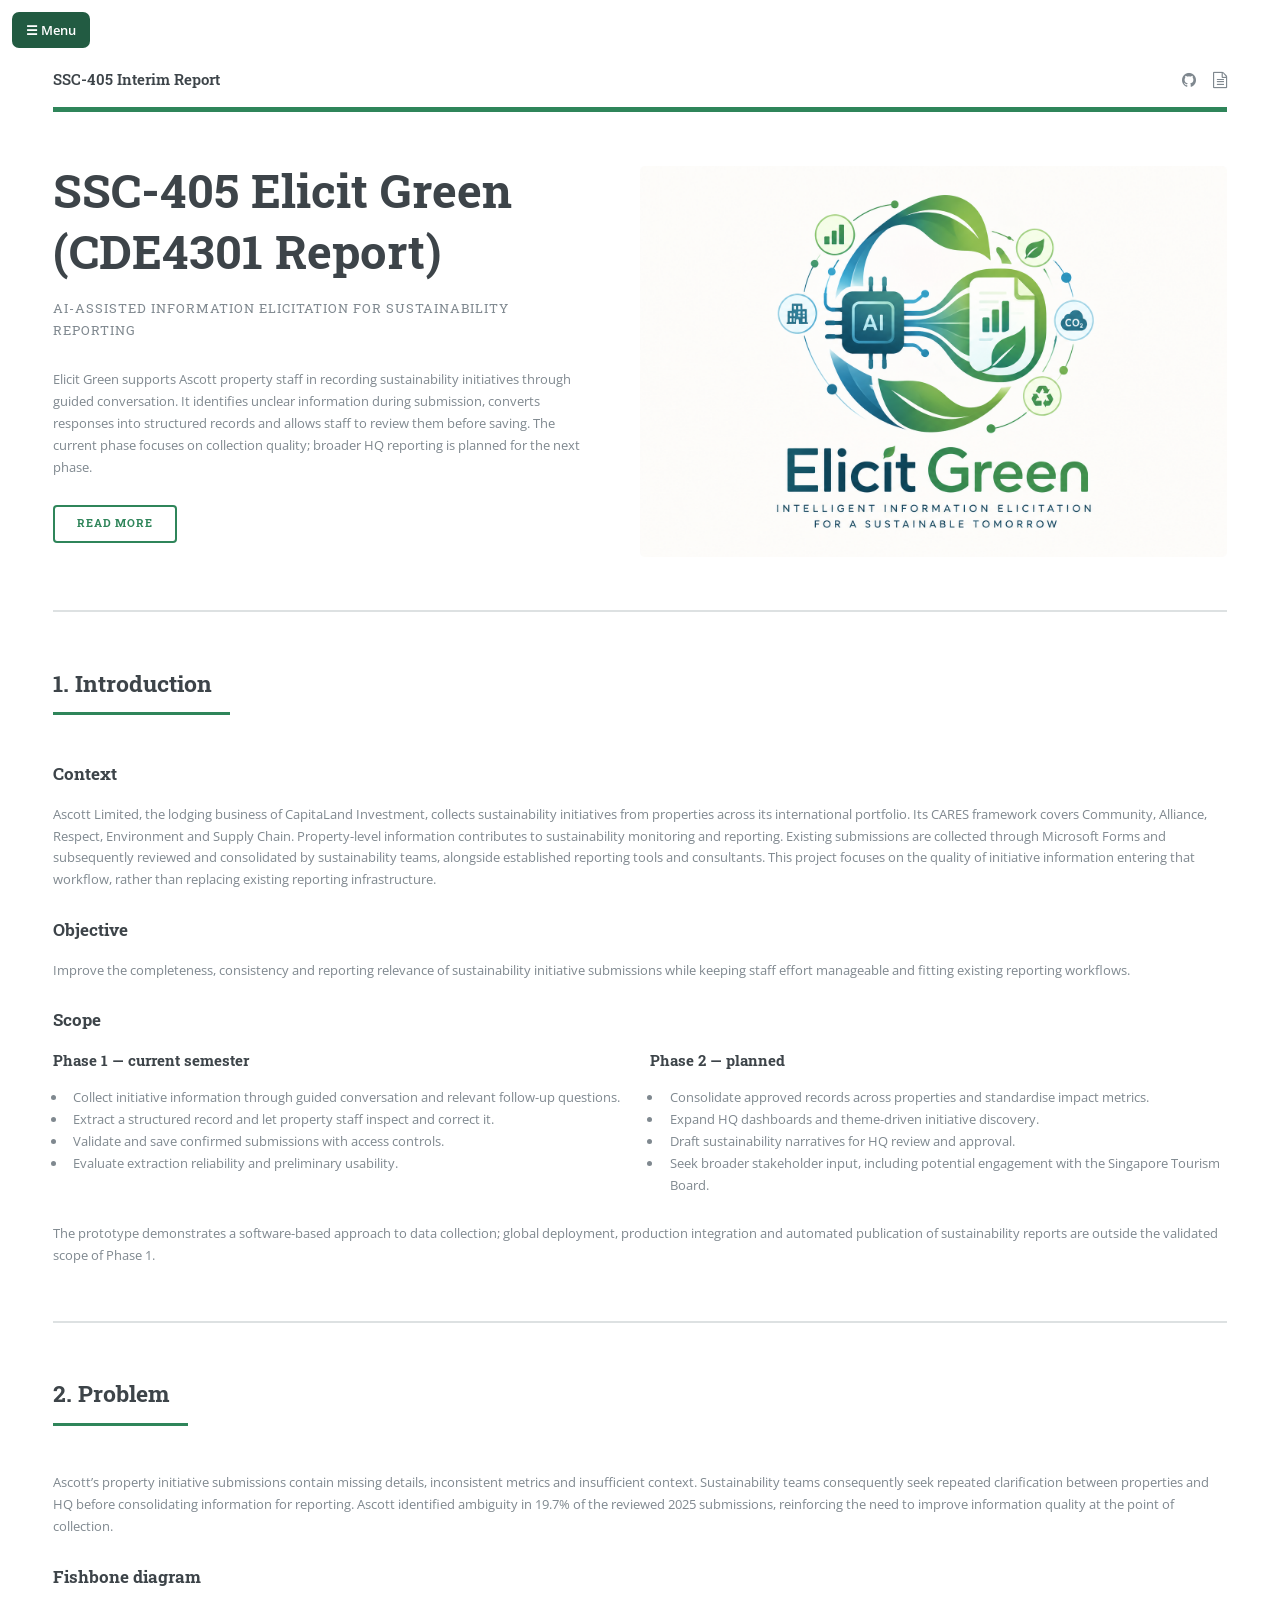
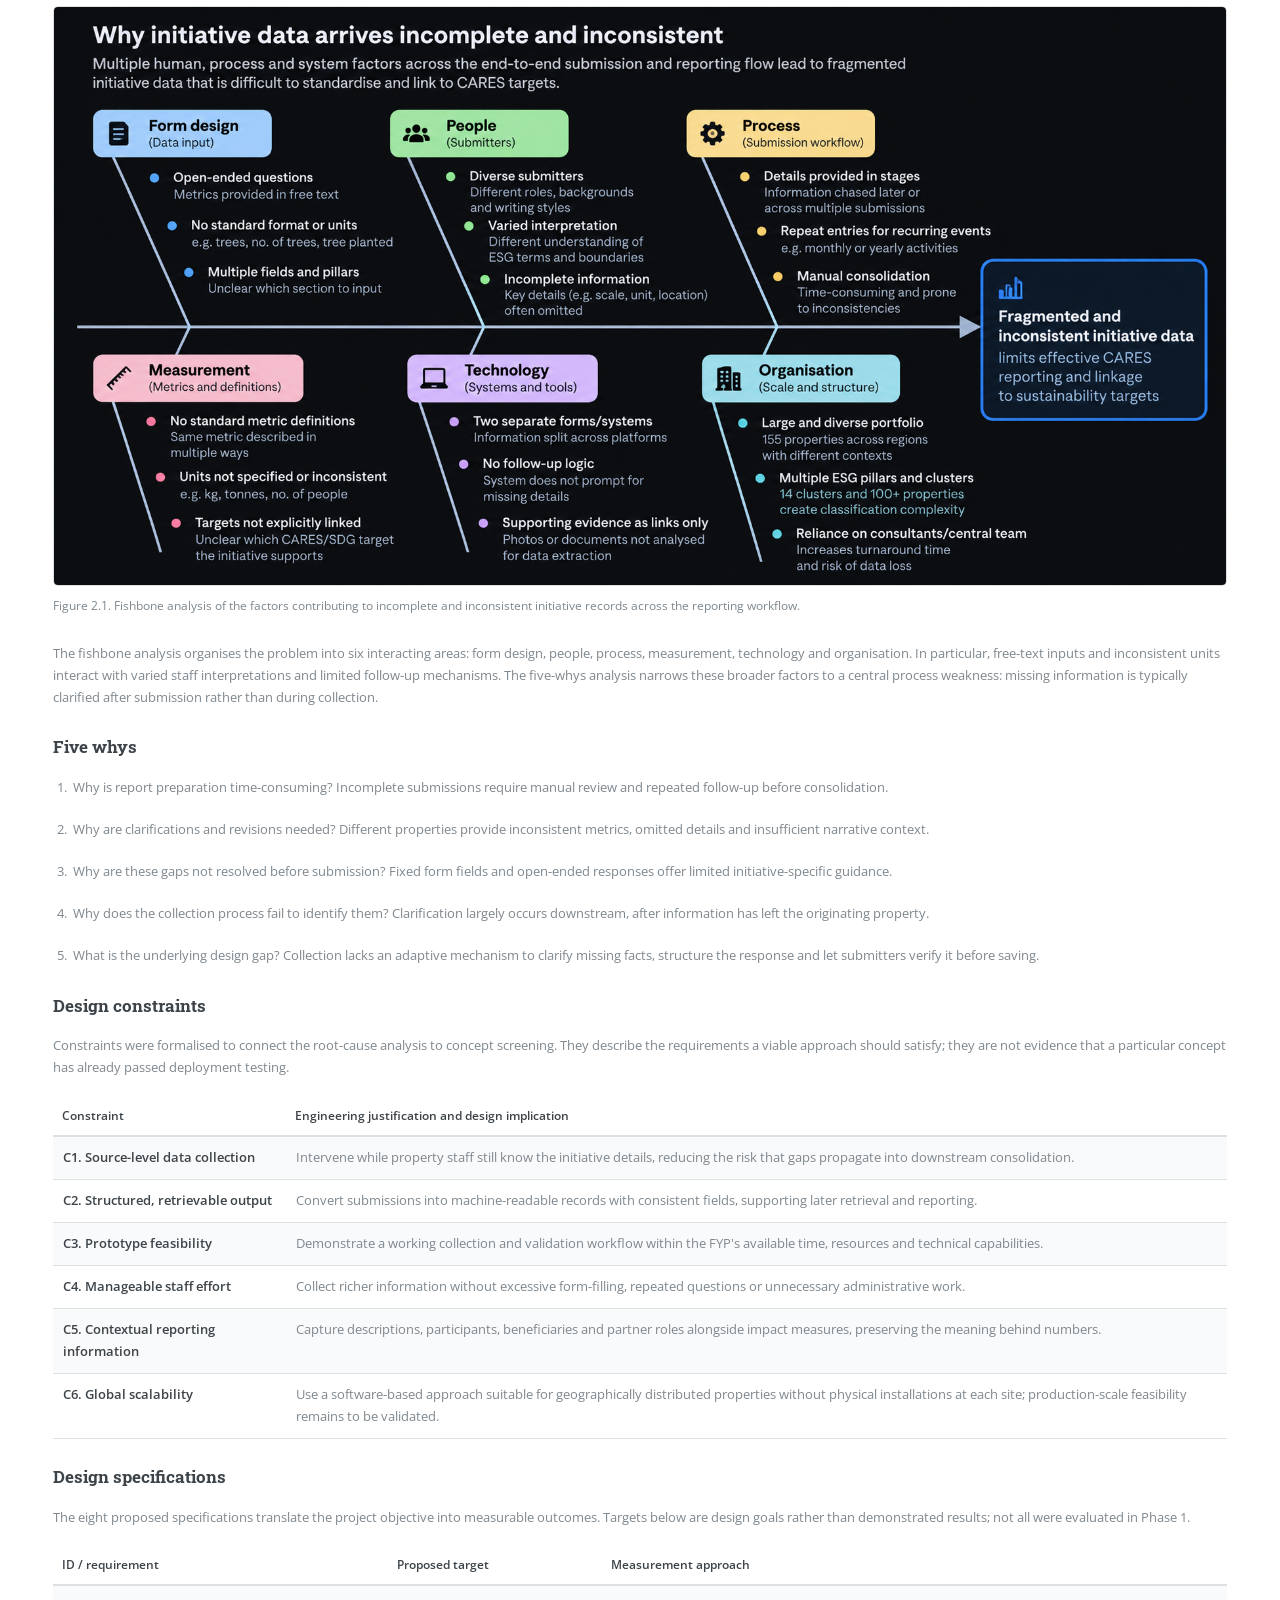
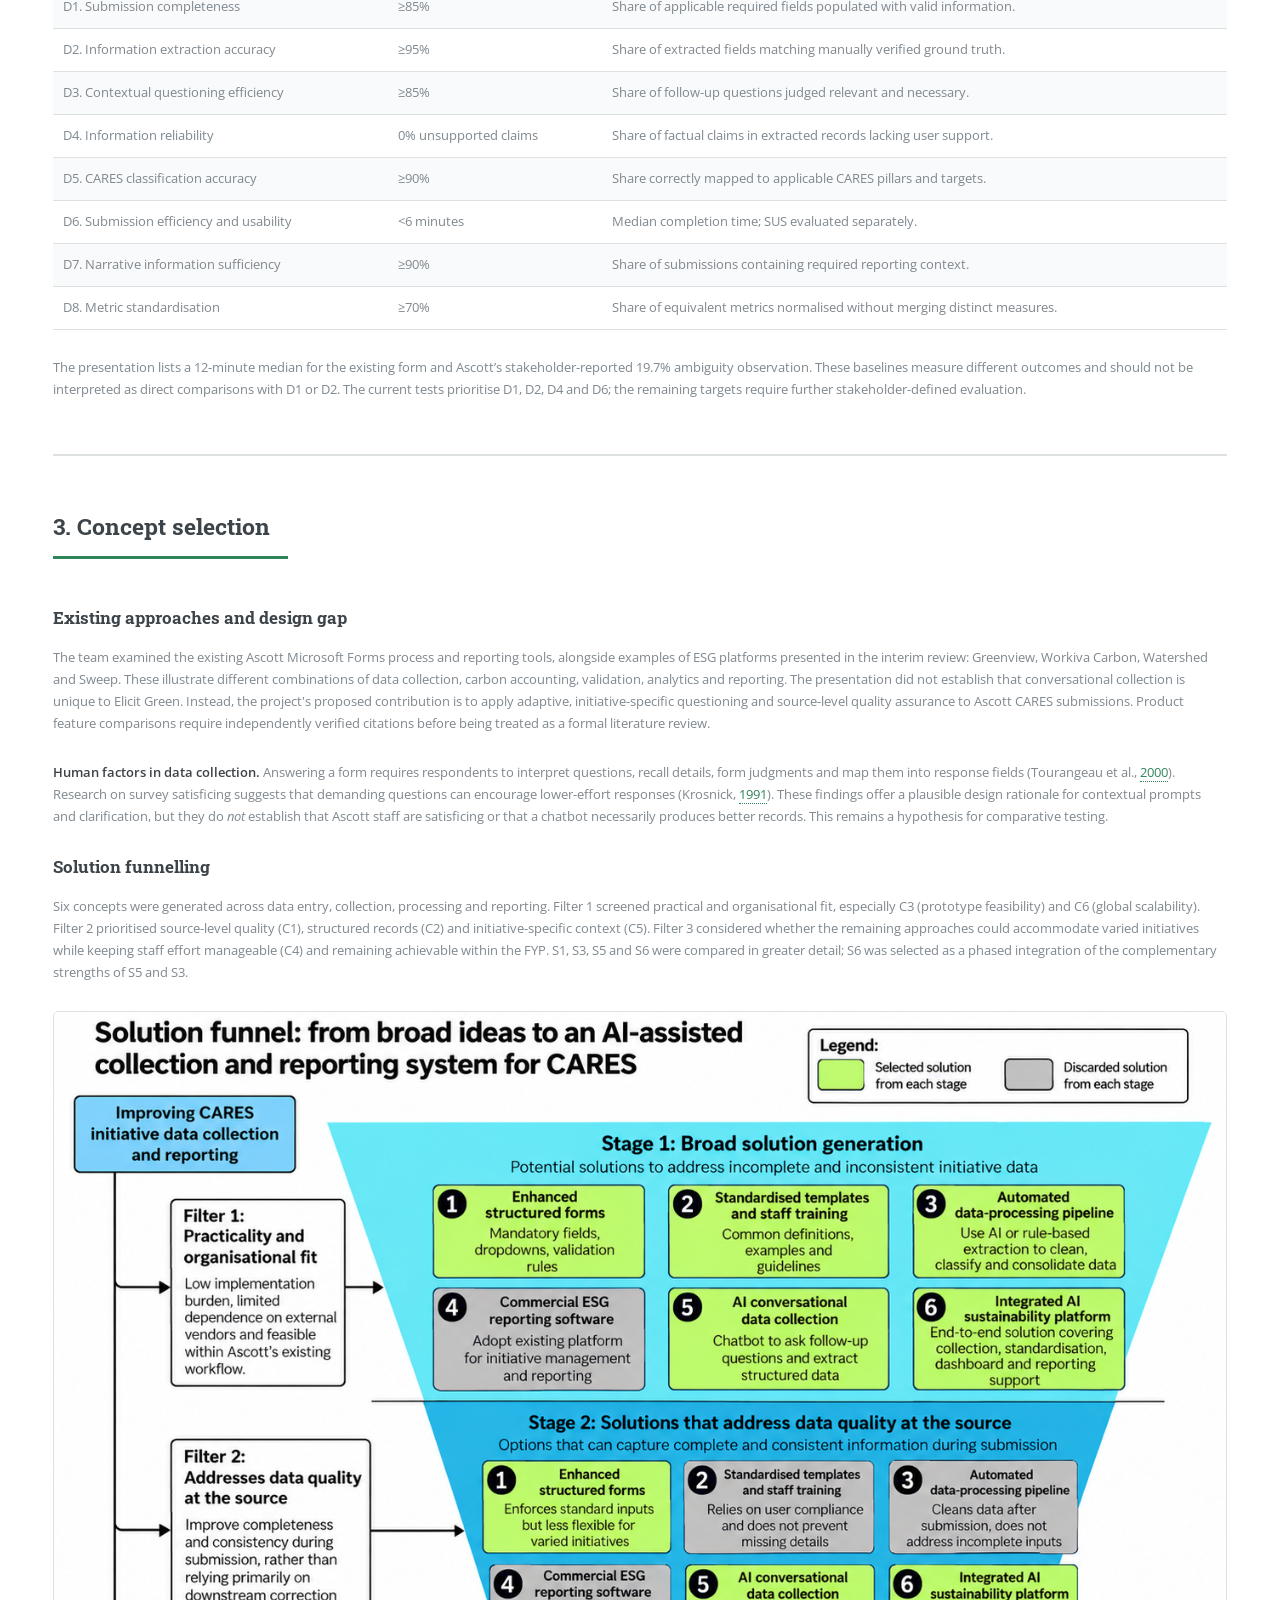
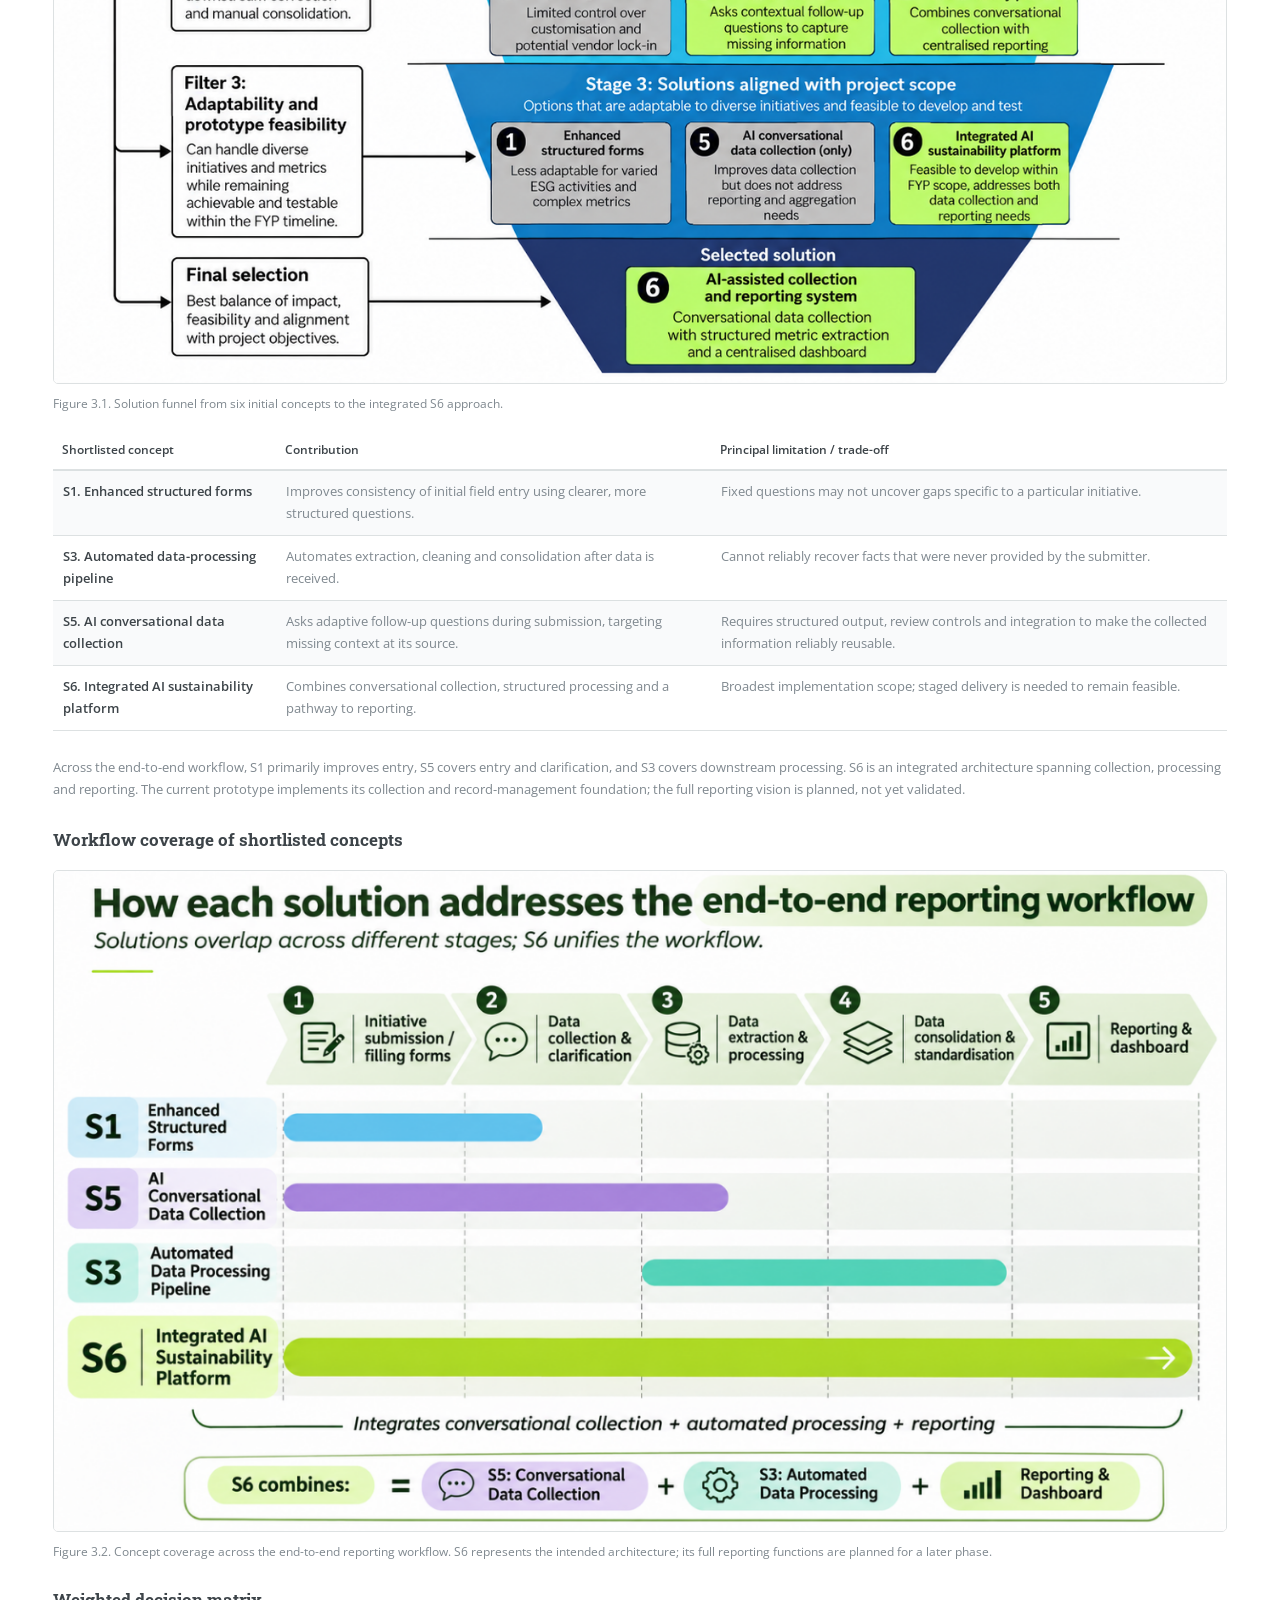
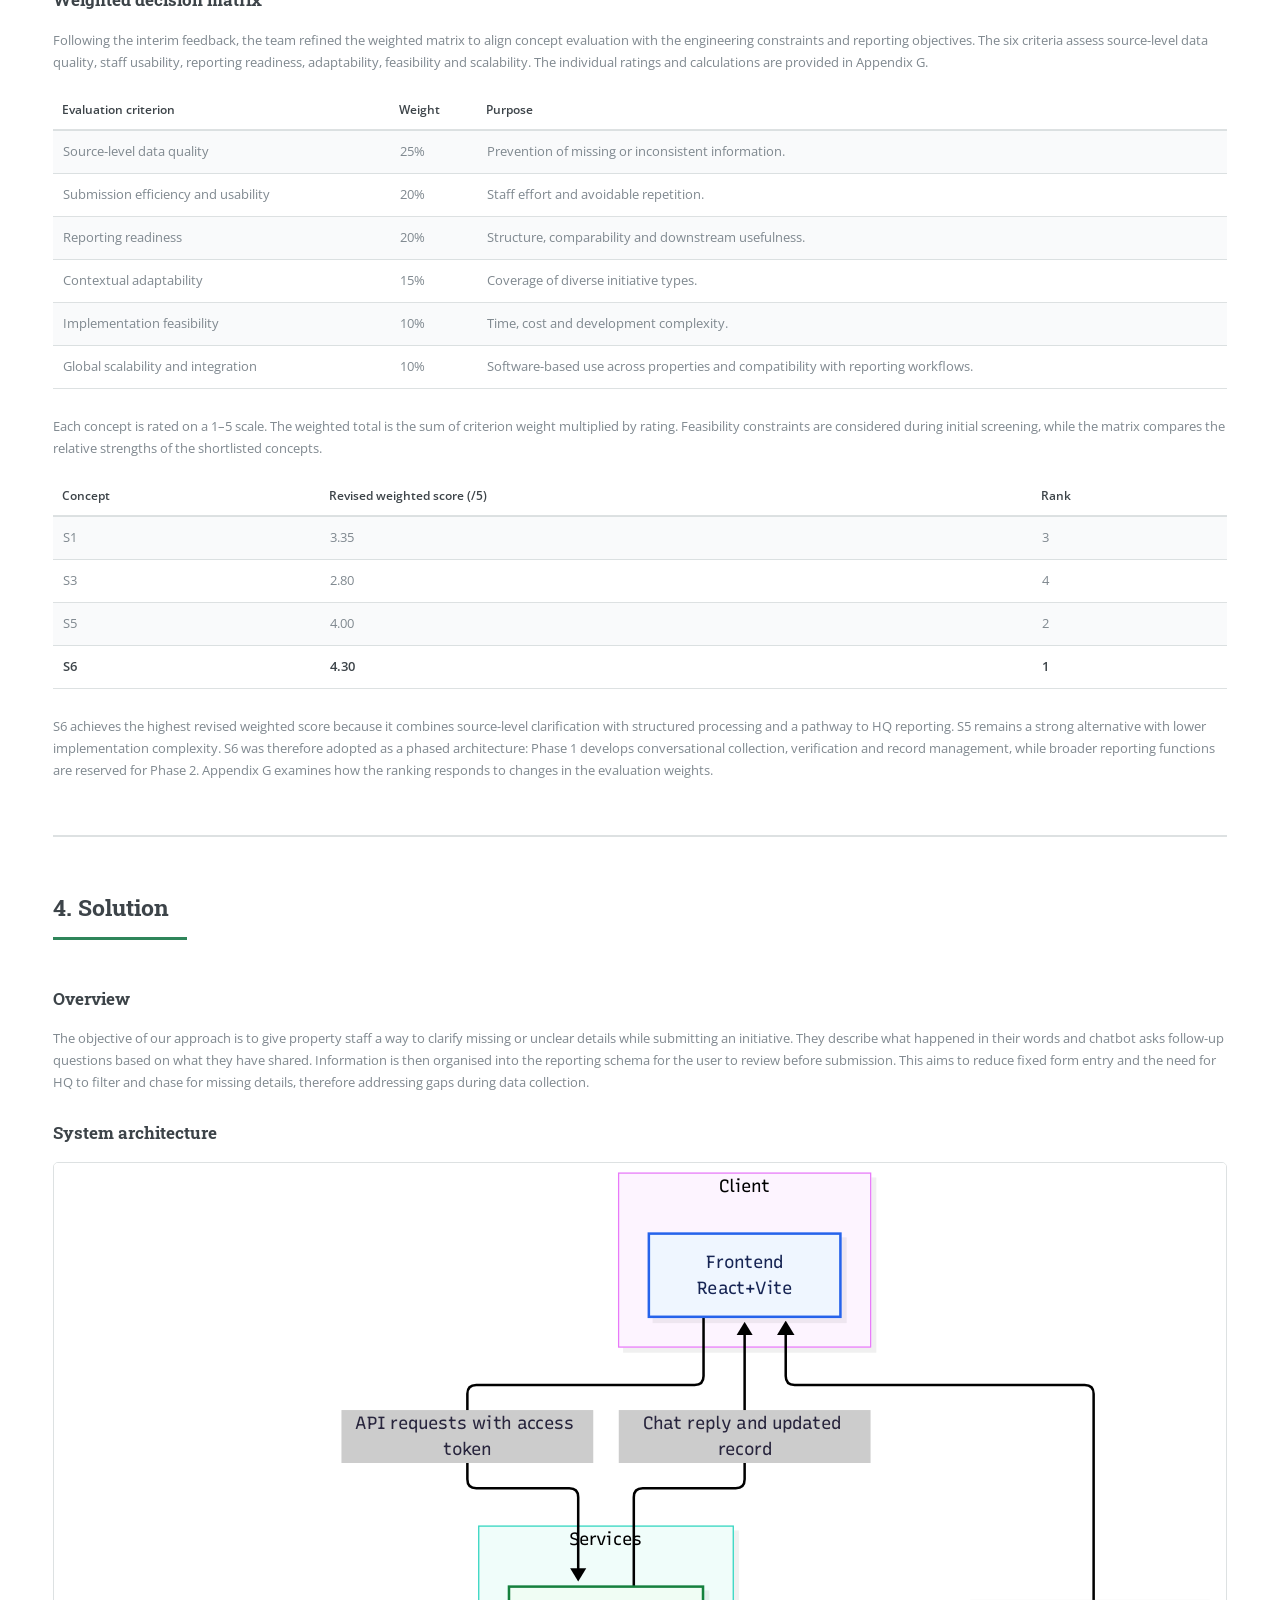
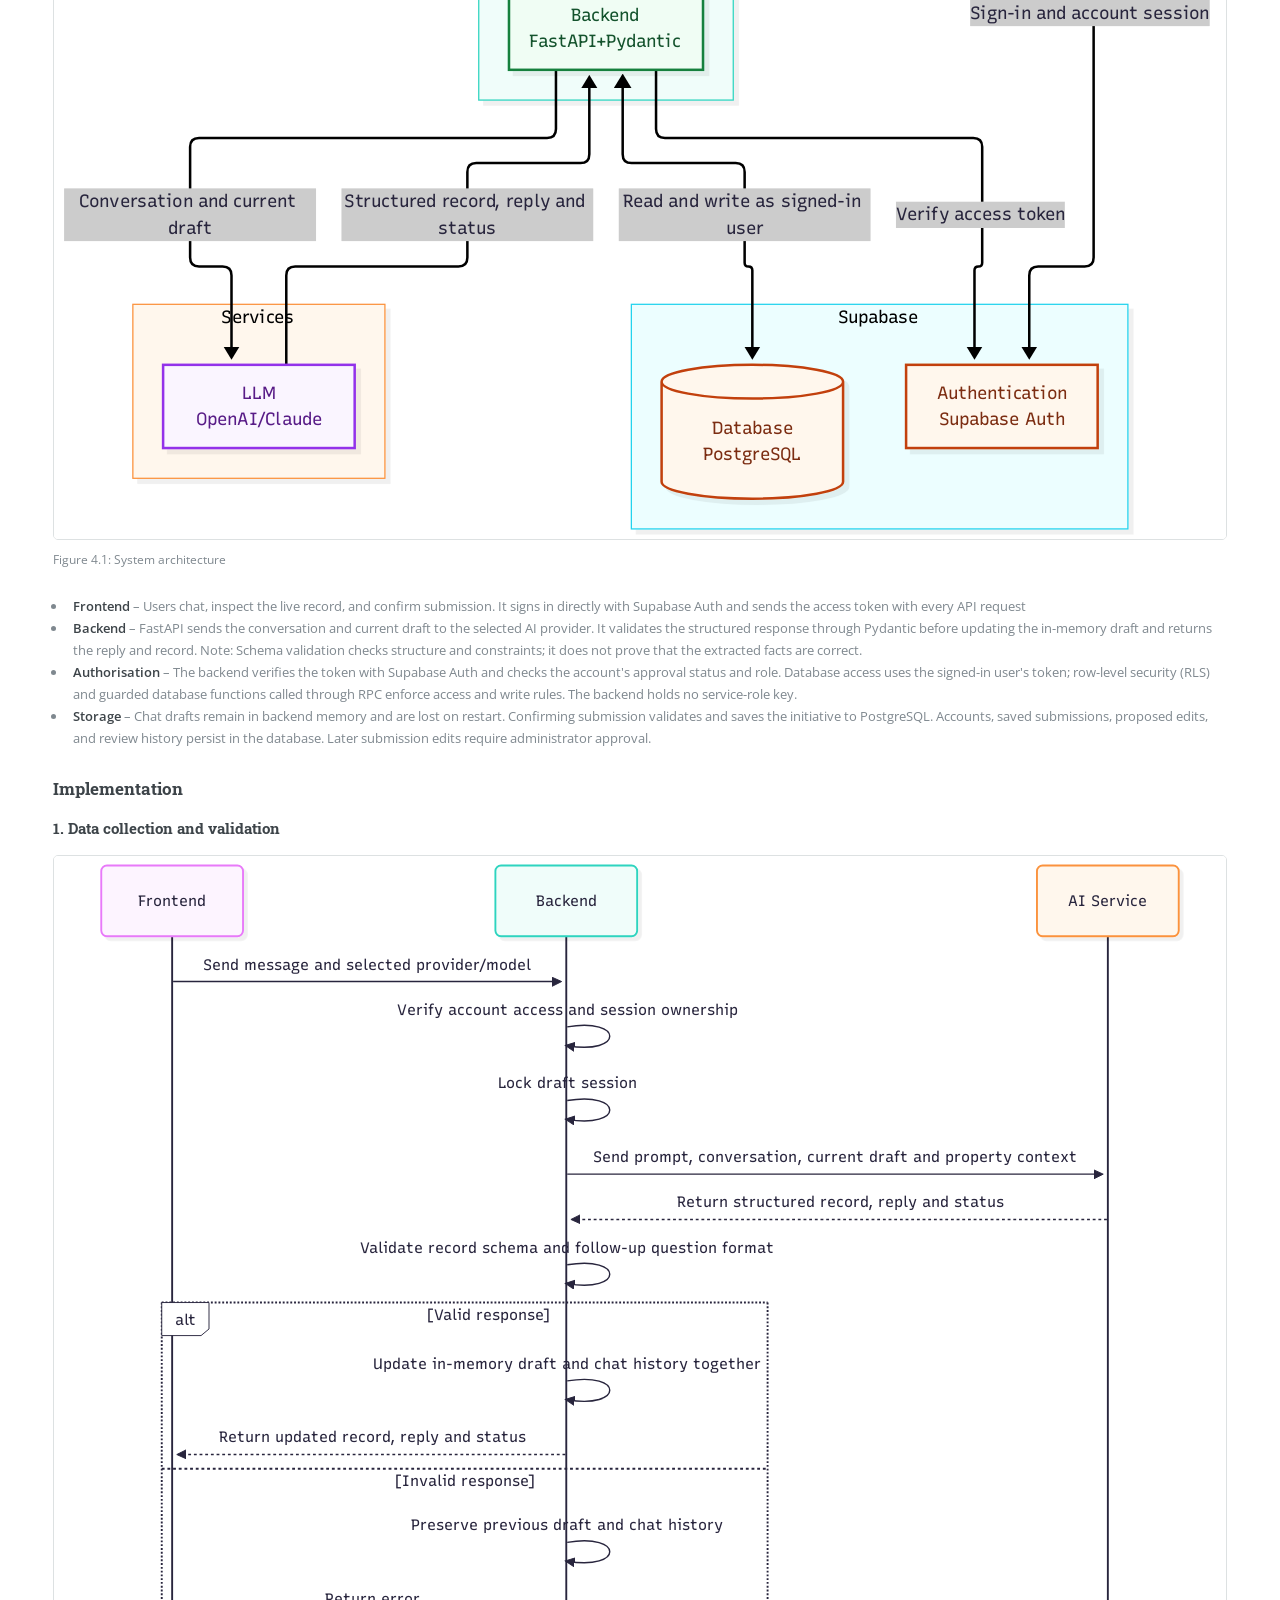
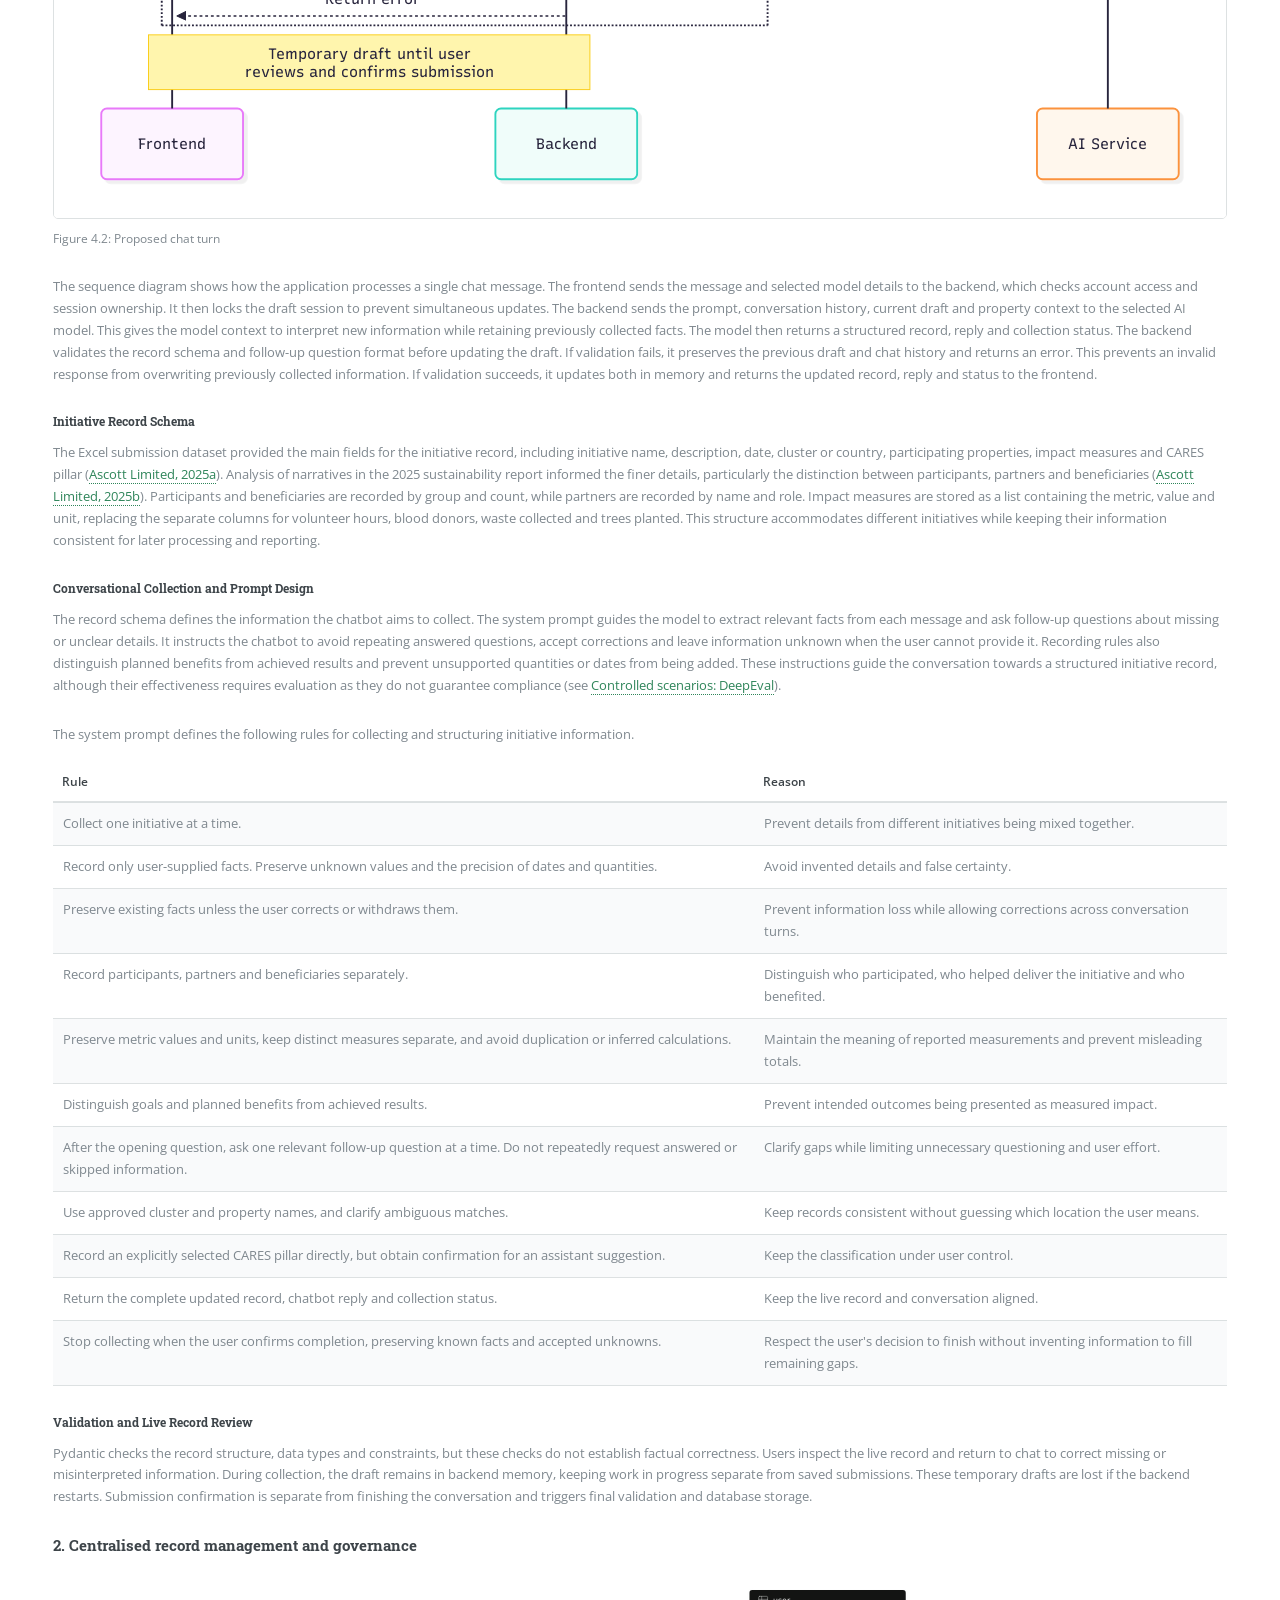
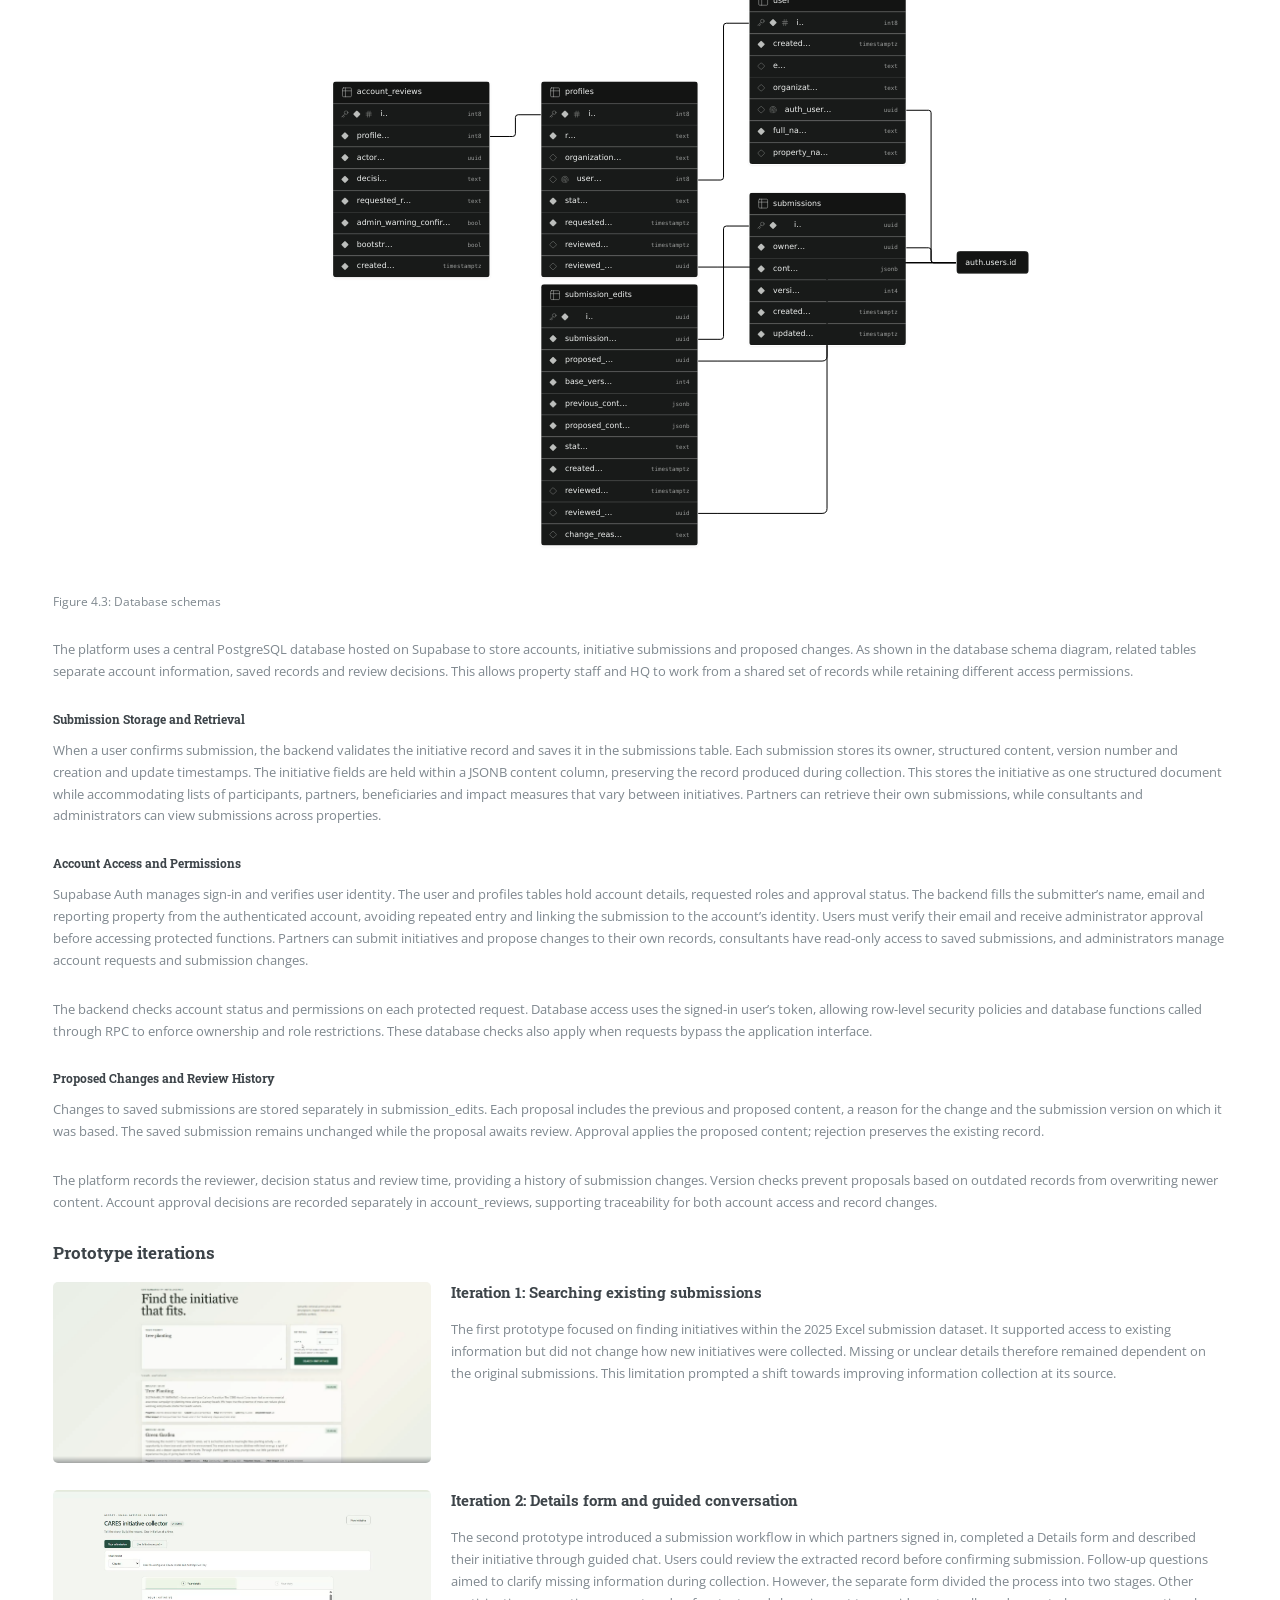
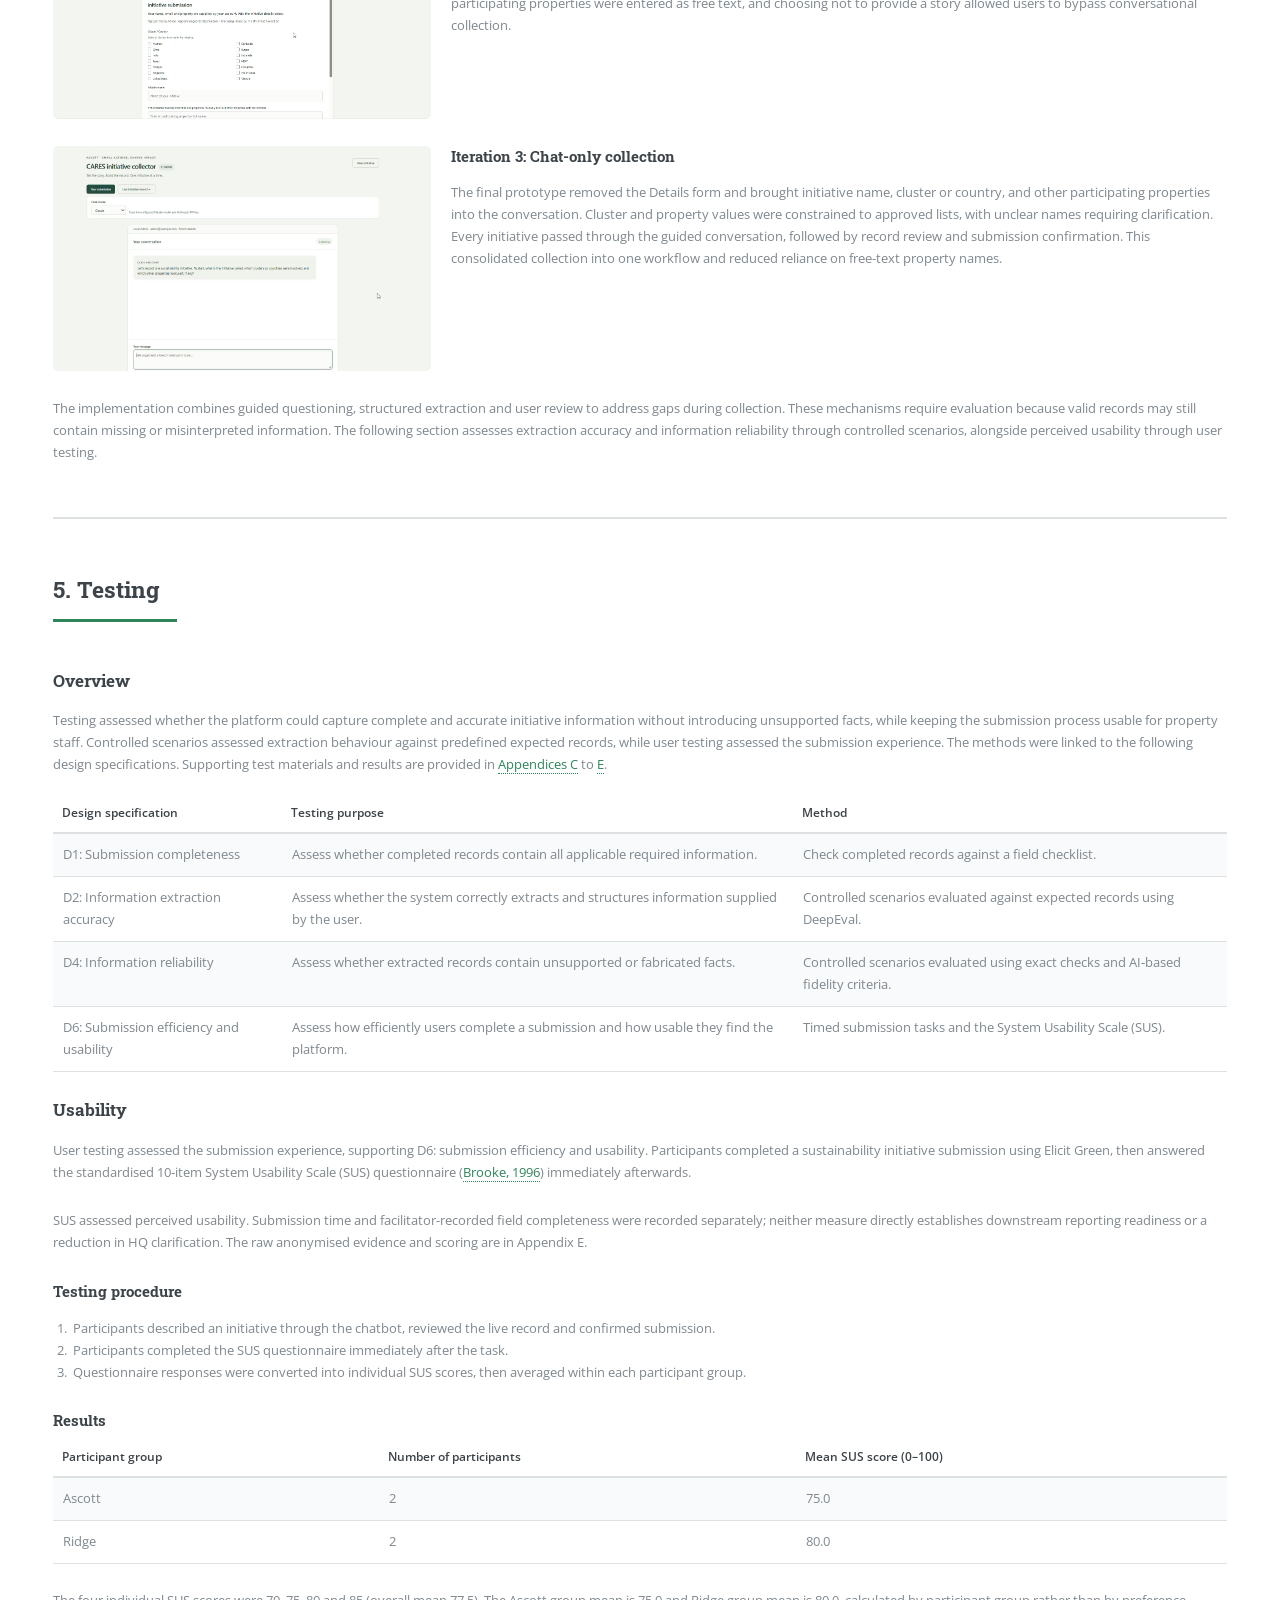
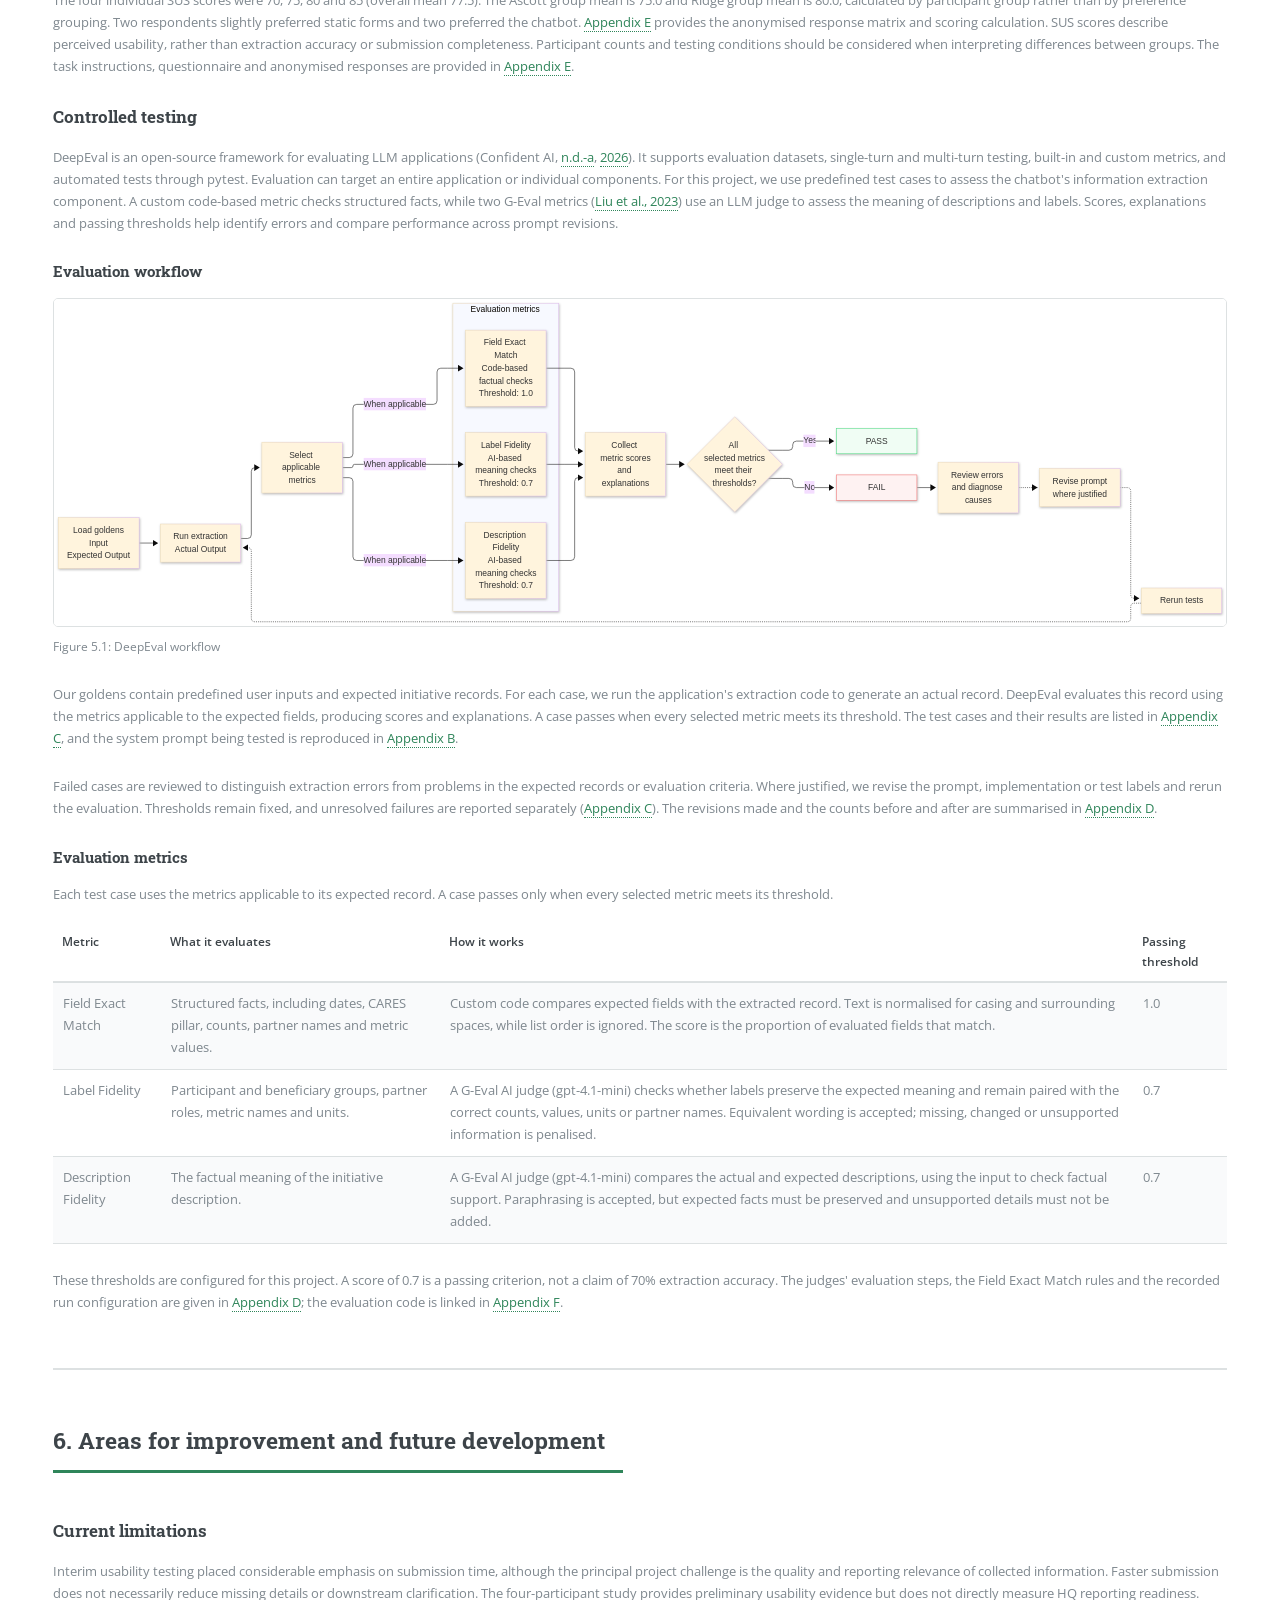
==== commit f460e066: "Improve database schema diagram presentation Updated the database schema diagram for clarity and res" ====
--- a/index.html
+++ b/index.html
@@ -273,8 +273,14 @@
 						</p>
 <h4>2. Centralised record management and governance</h4>
 <figure>
-<span class="image fit"><img alt="Database schema diagram showing the account, submission and review tables" src="assets/images/supabase_schema.svg"/></span>
-<figcaption>Figure 4.3: Database schemas</figcaption>
+  <div style="width:100%; overflow:hidden; text-align:center;">
+    <img
+      src="assets/images/supabase_schema.svg"
+      alt="Database schema showing accounts, profiles, submissions and review relationships"
+      style="display:block; width:100%; height:auto; max-width:100%; object-fit:contain;"
+    />
+  </div>
+  <figcaption>Figure 4.3: Database schemas</figcaption>
 </figure>
 <p>
 						The platform uses a central PostgreSQL database hosted on Supabase to store accounts, initiative submissions and proposed changes. As shown in the database schema diagram, related tables separate account information, saved records and review decisions. This allows property staff and HQ to work from a shared set of records while retaining different access permissions.
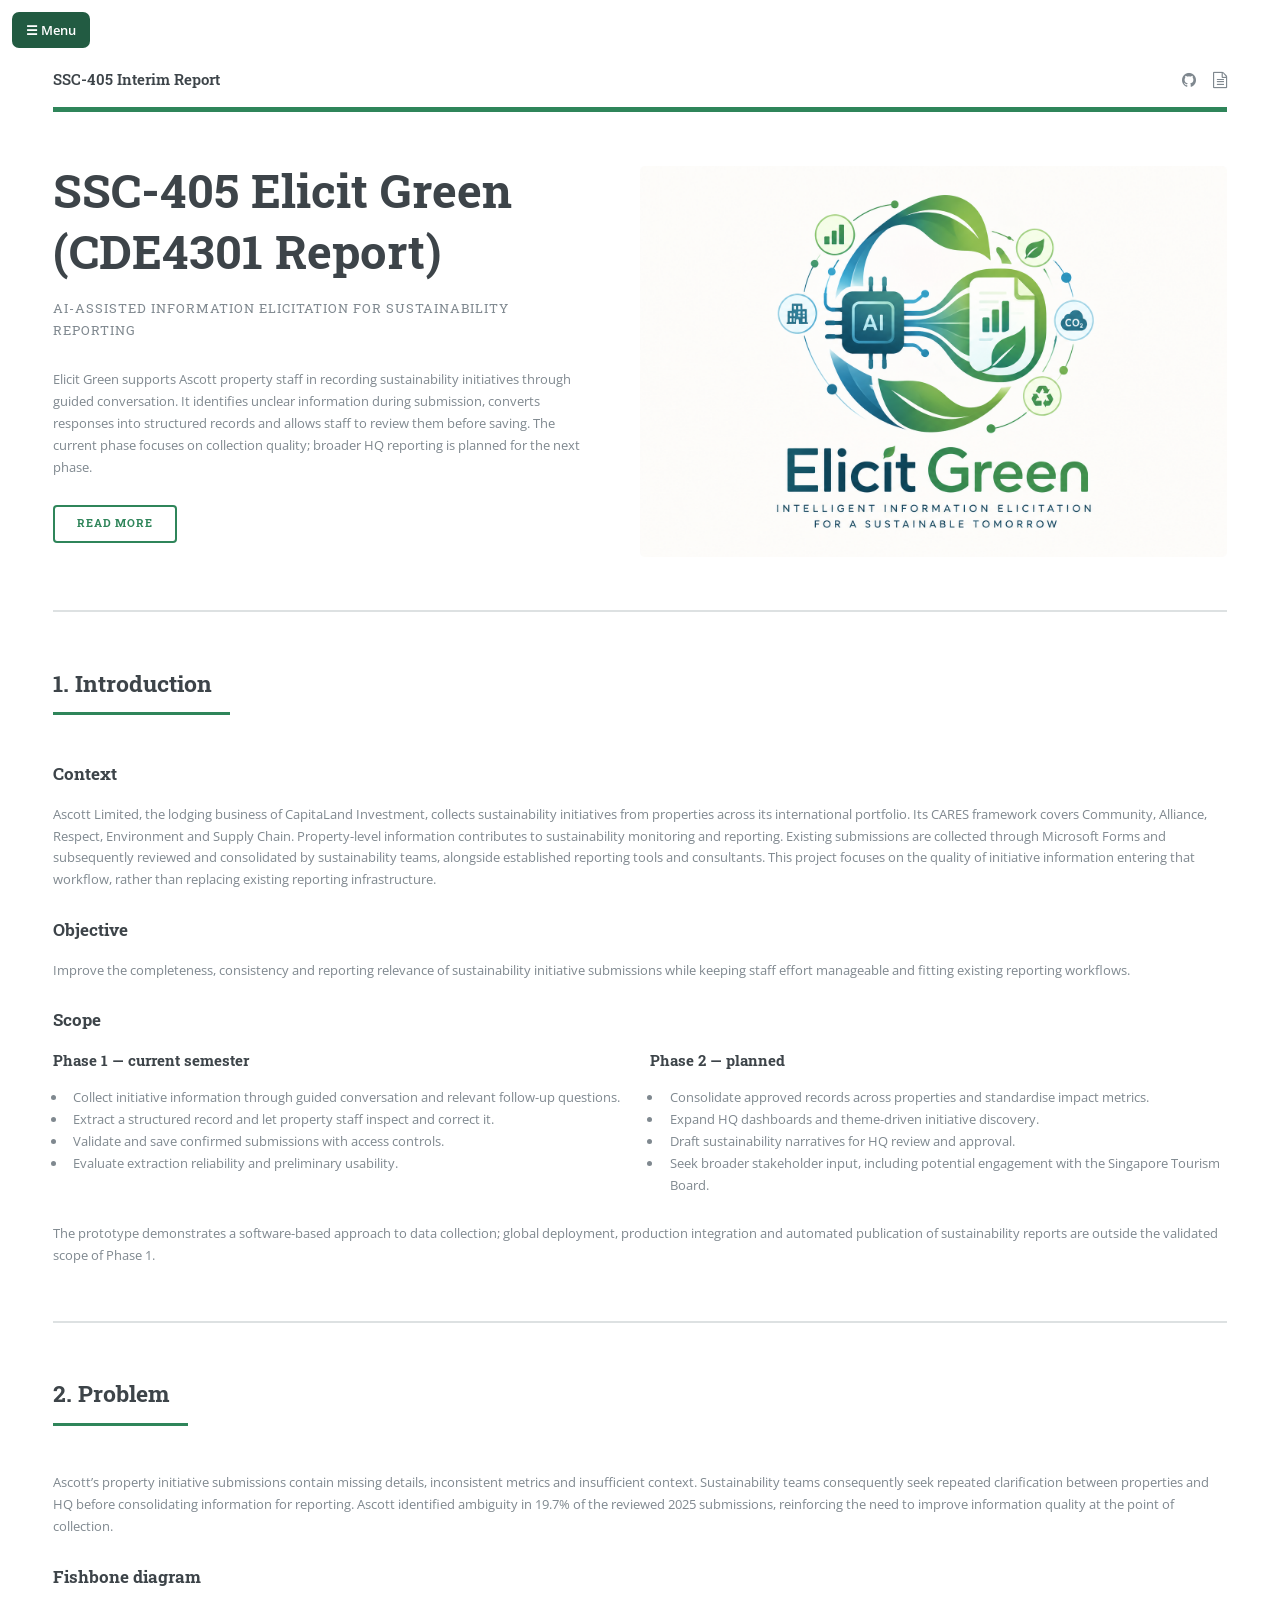
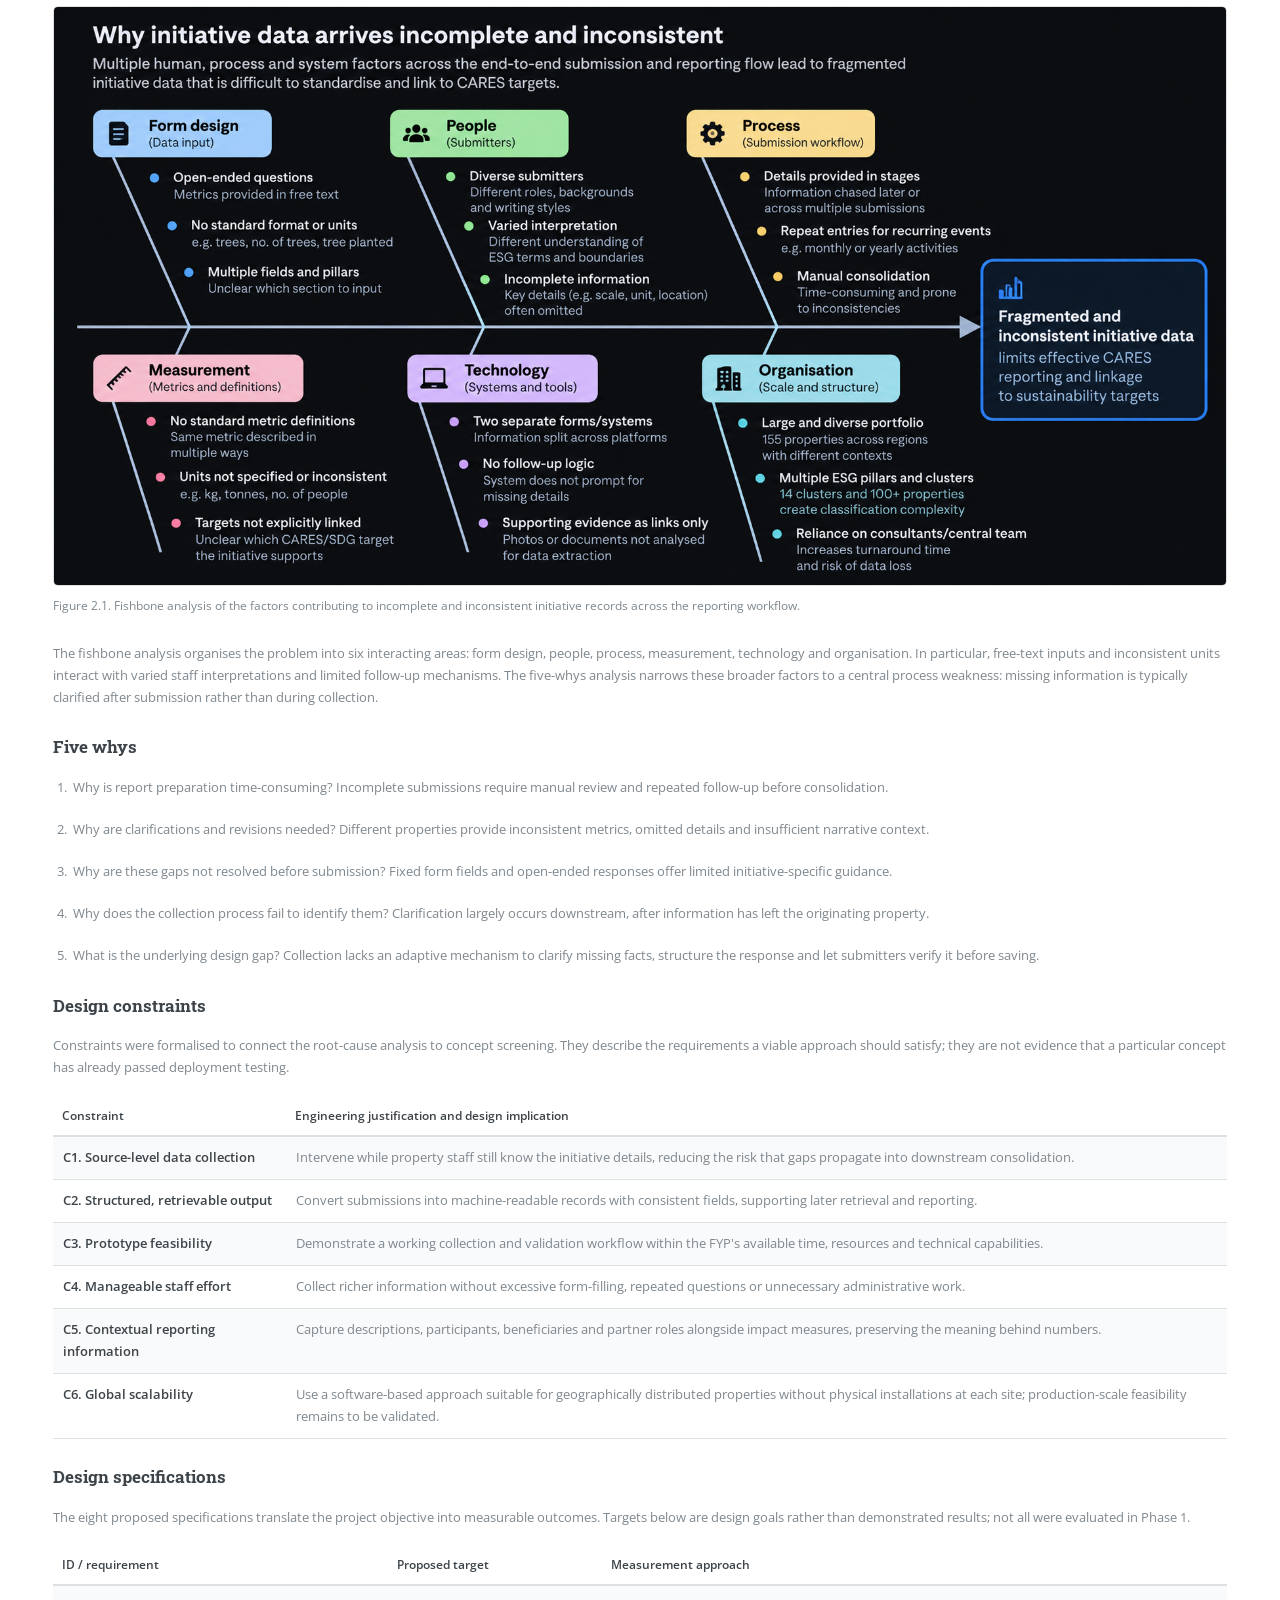
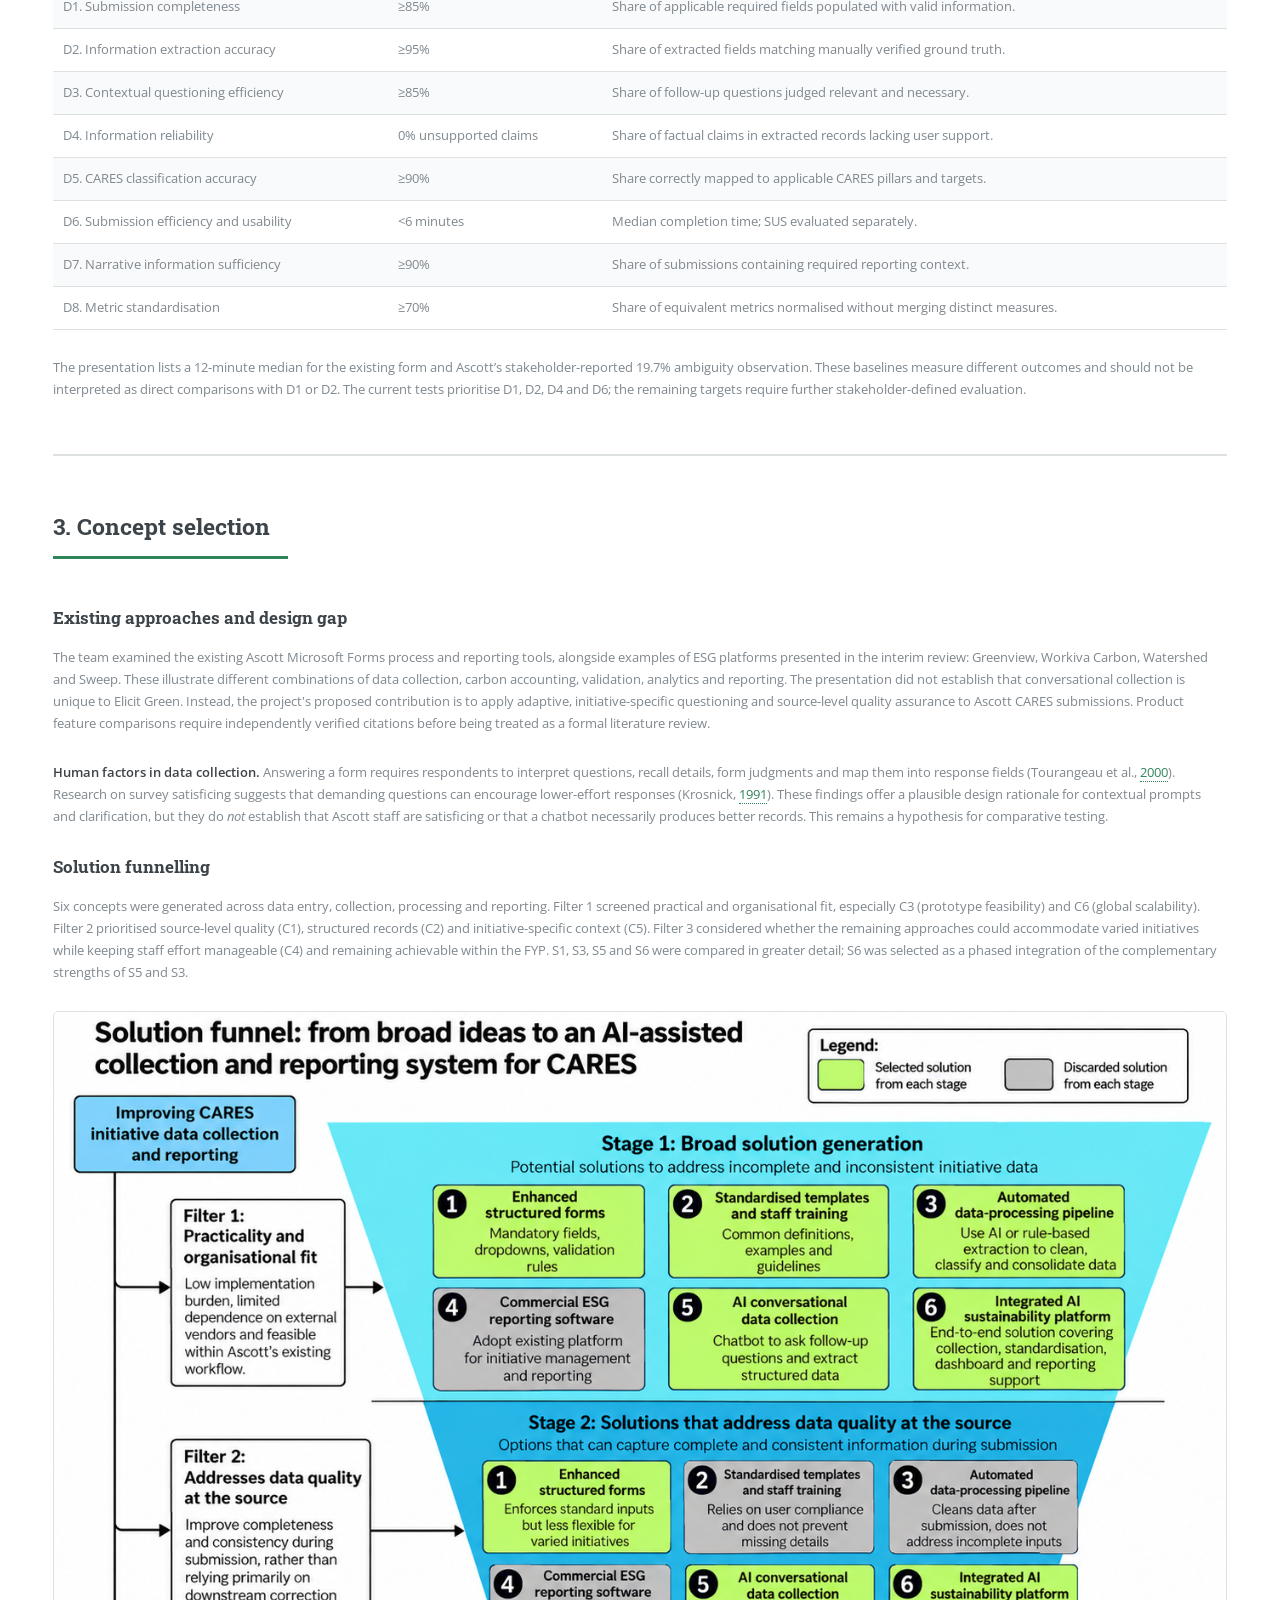
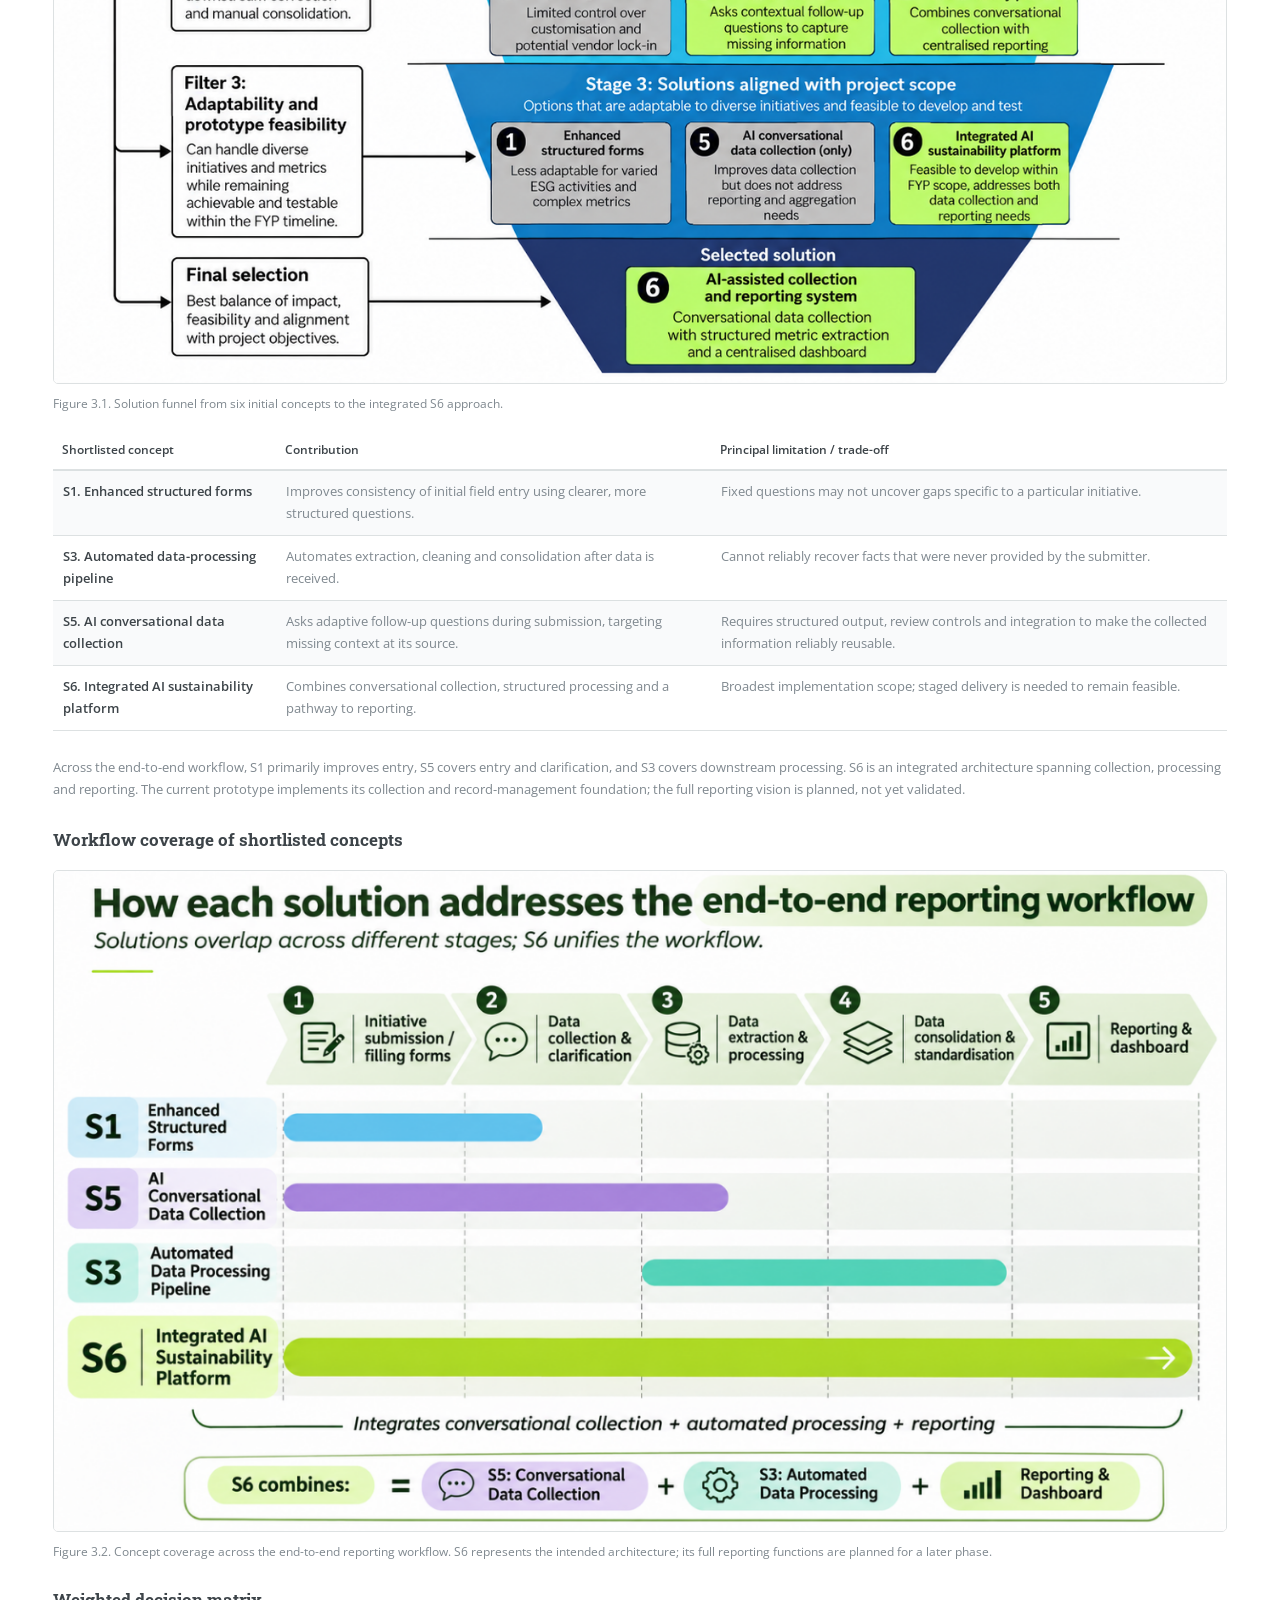
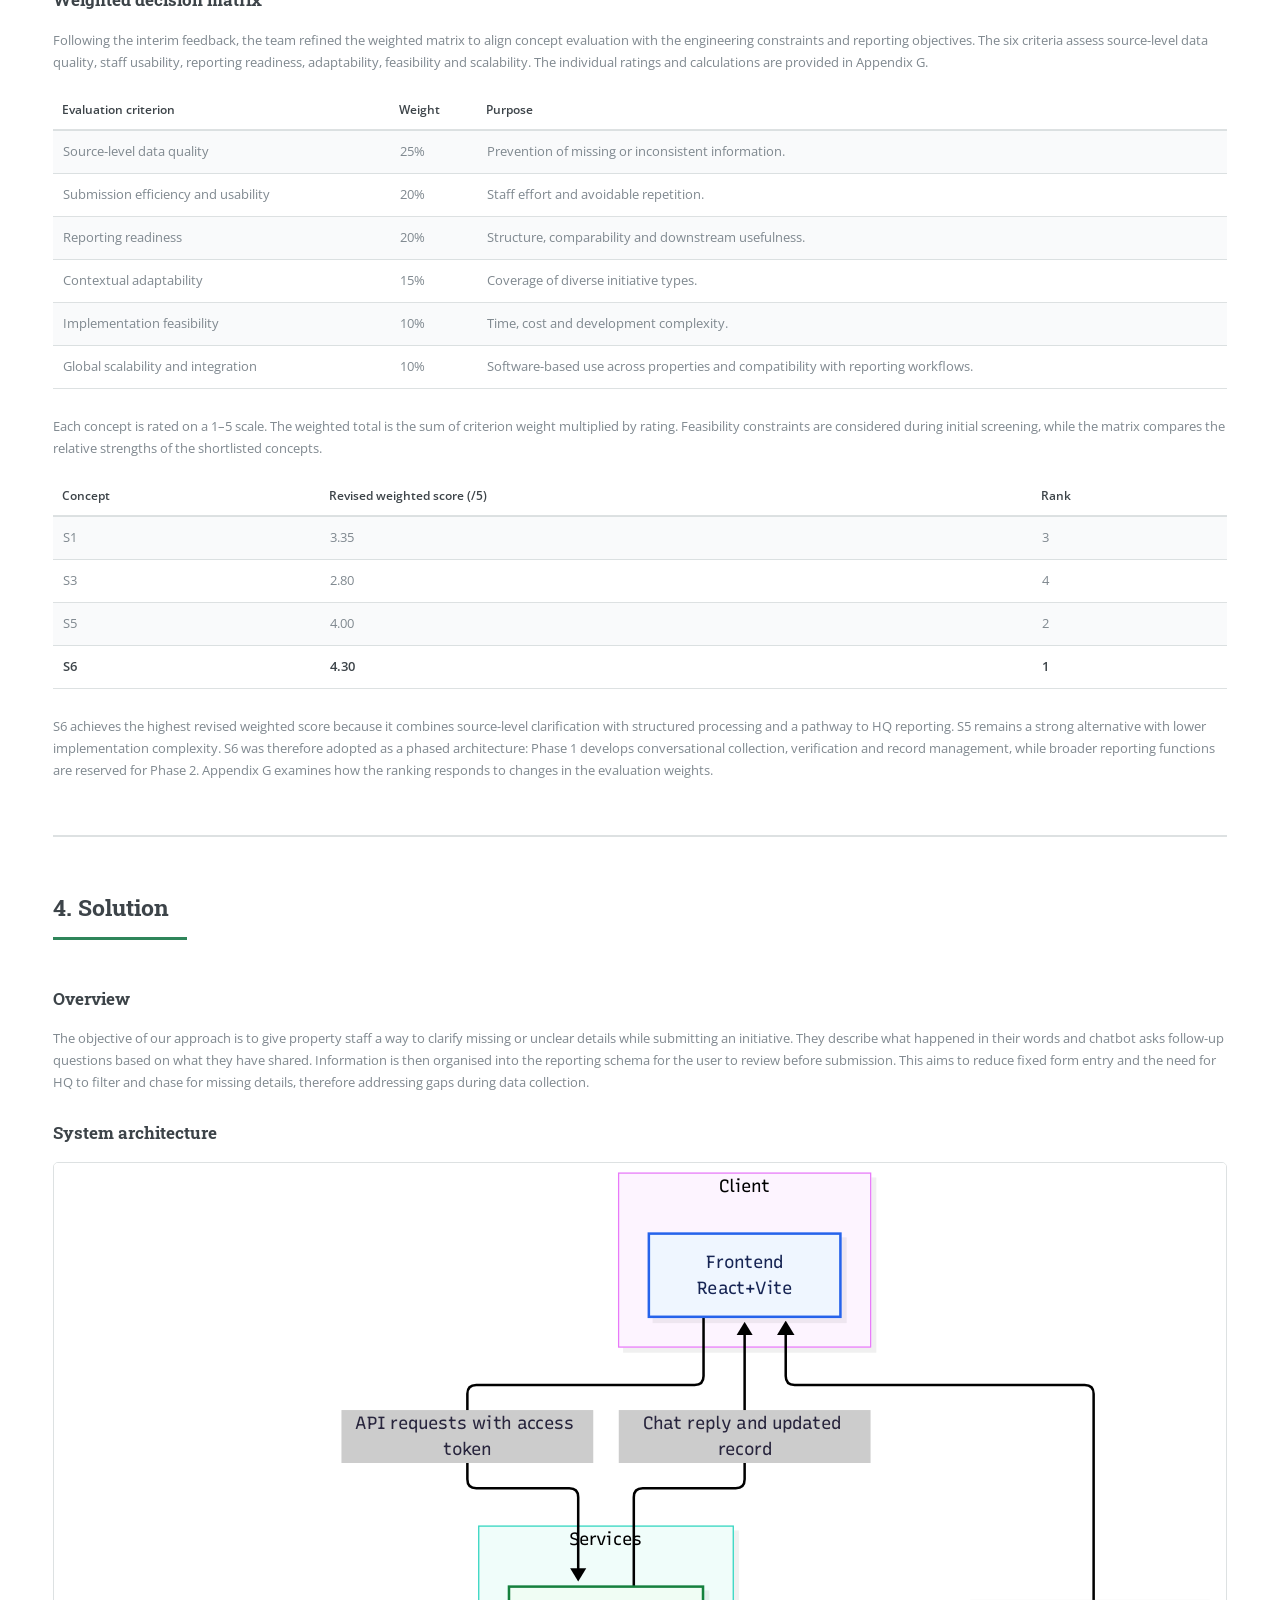
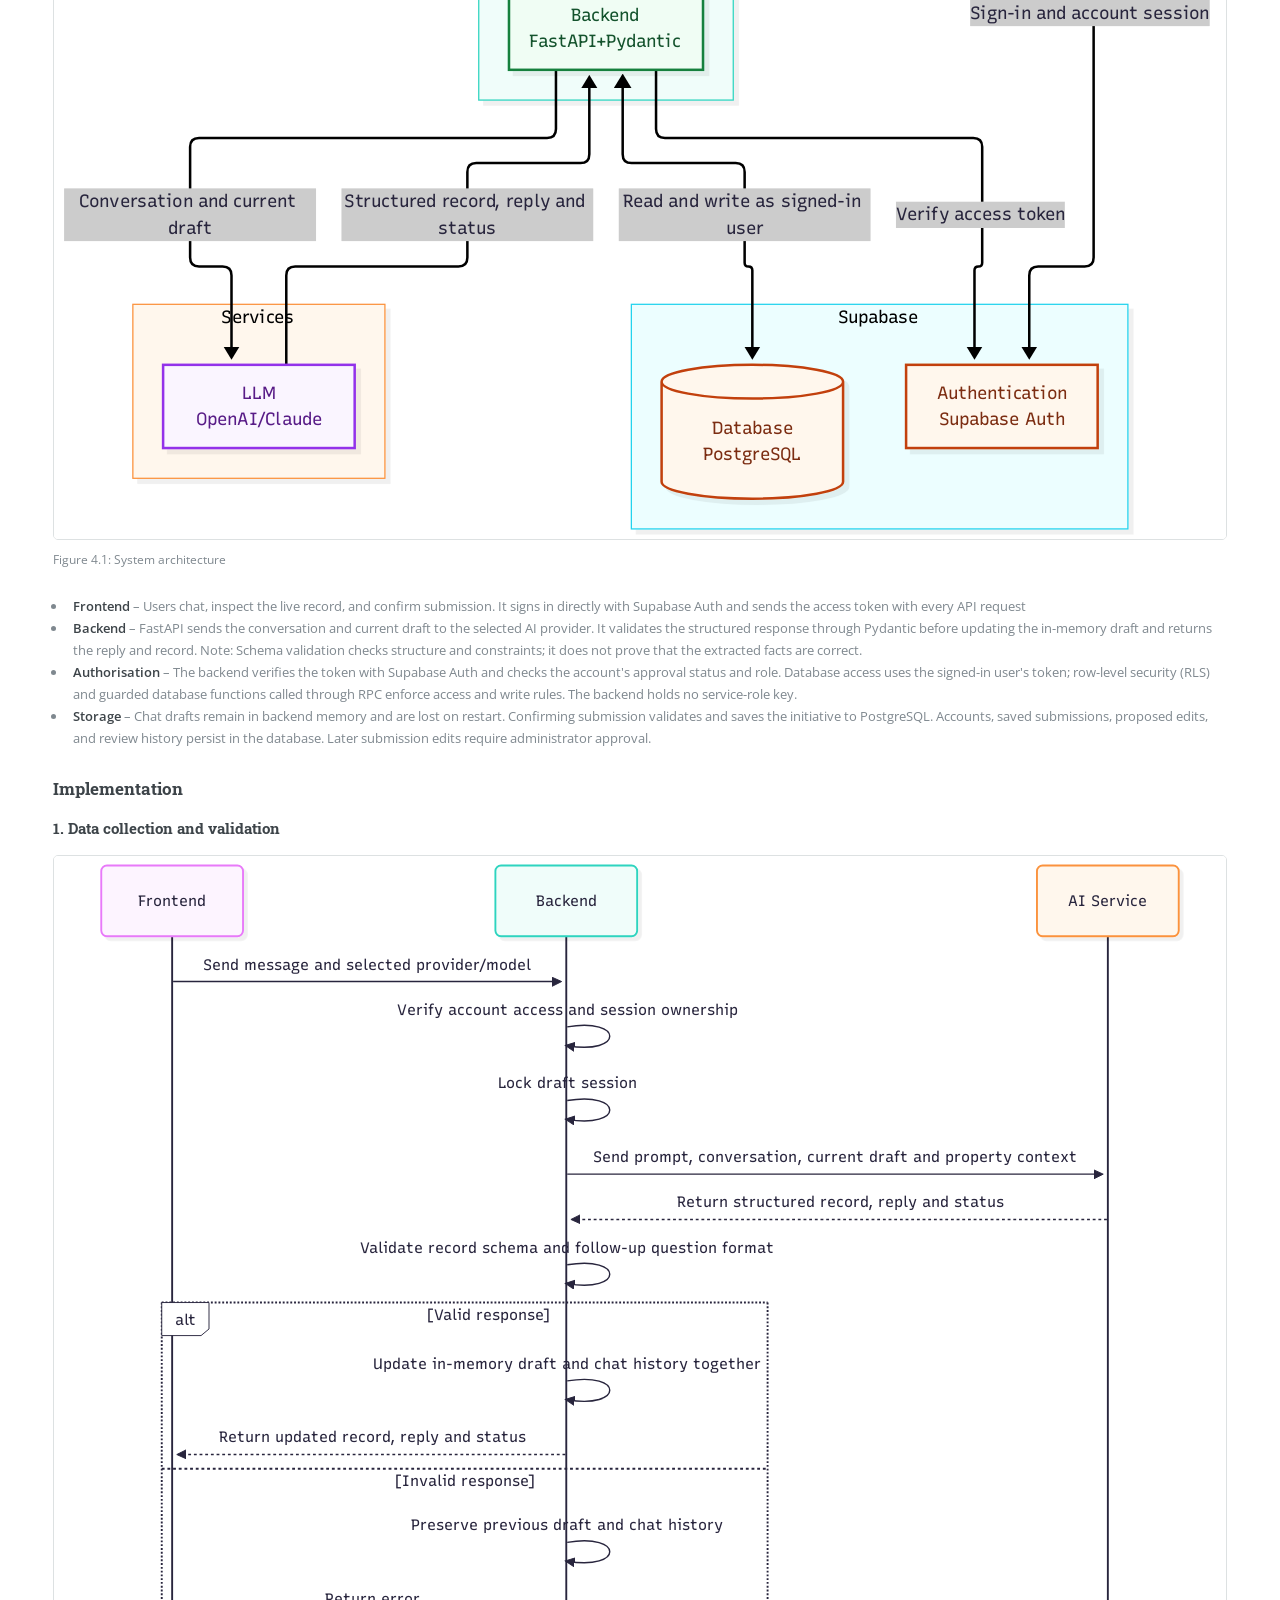
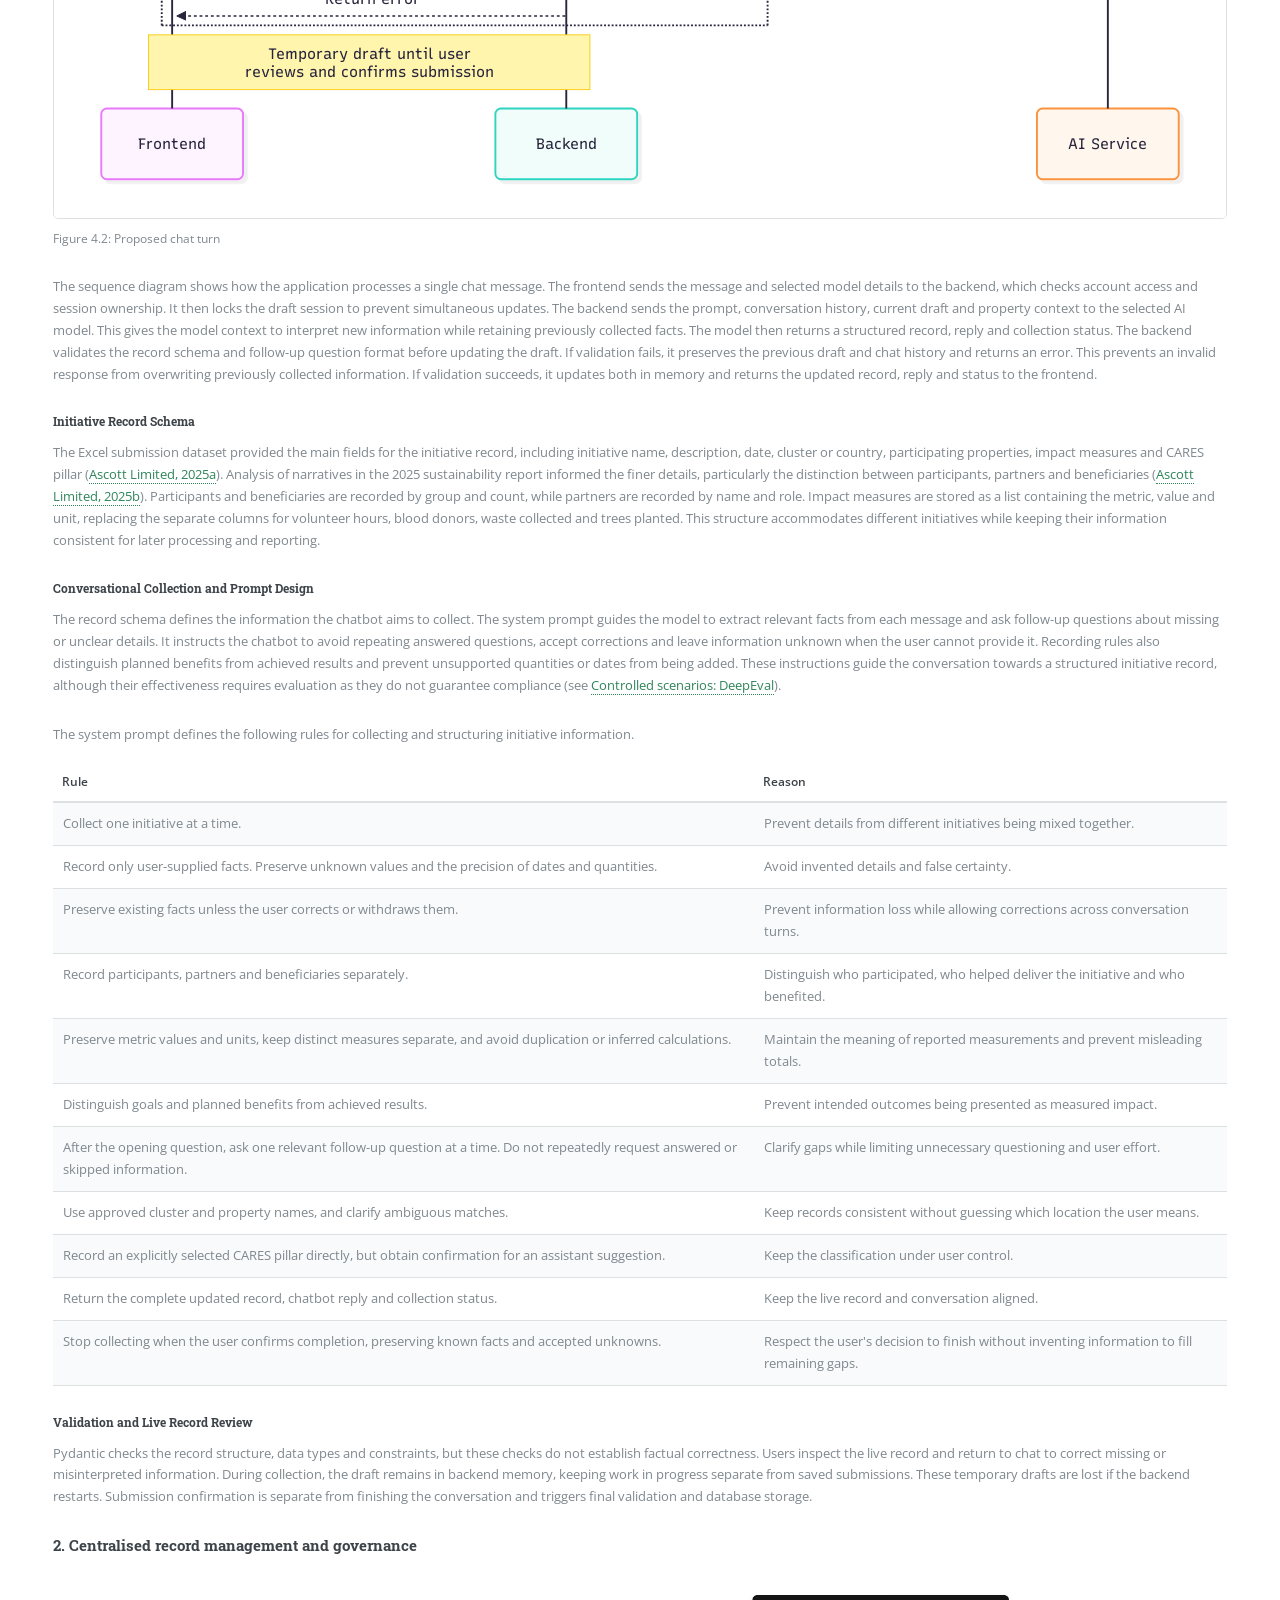
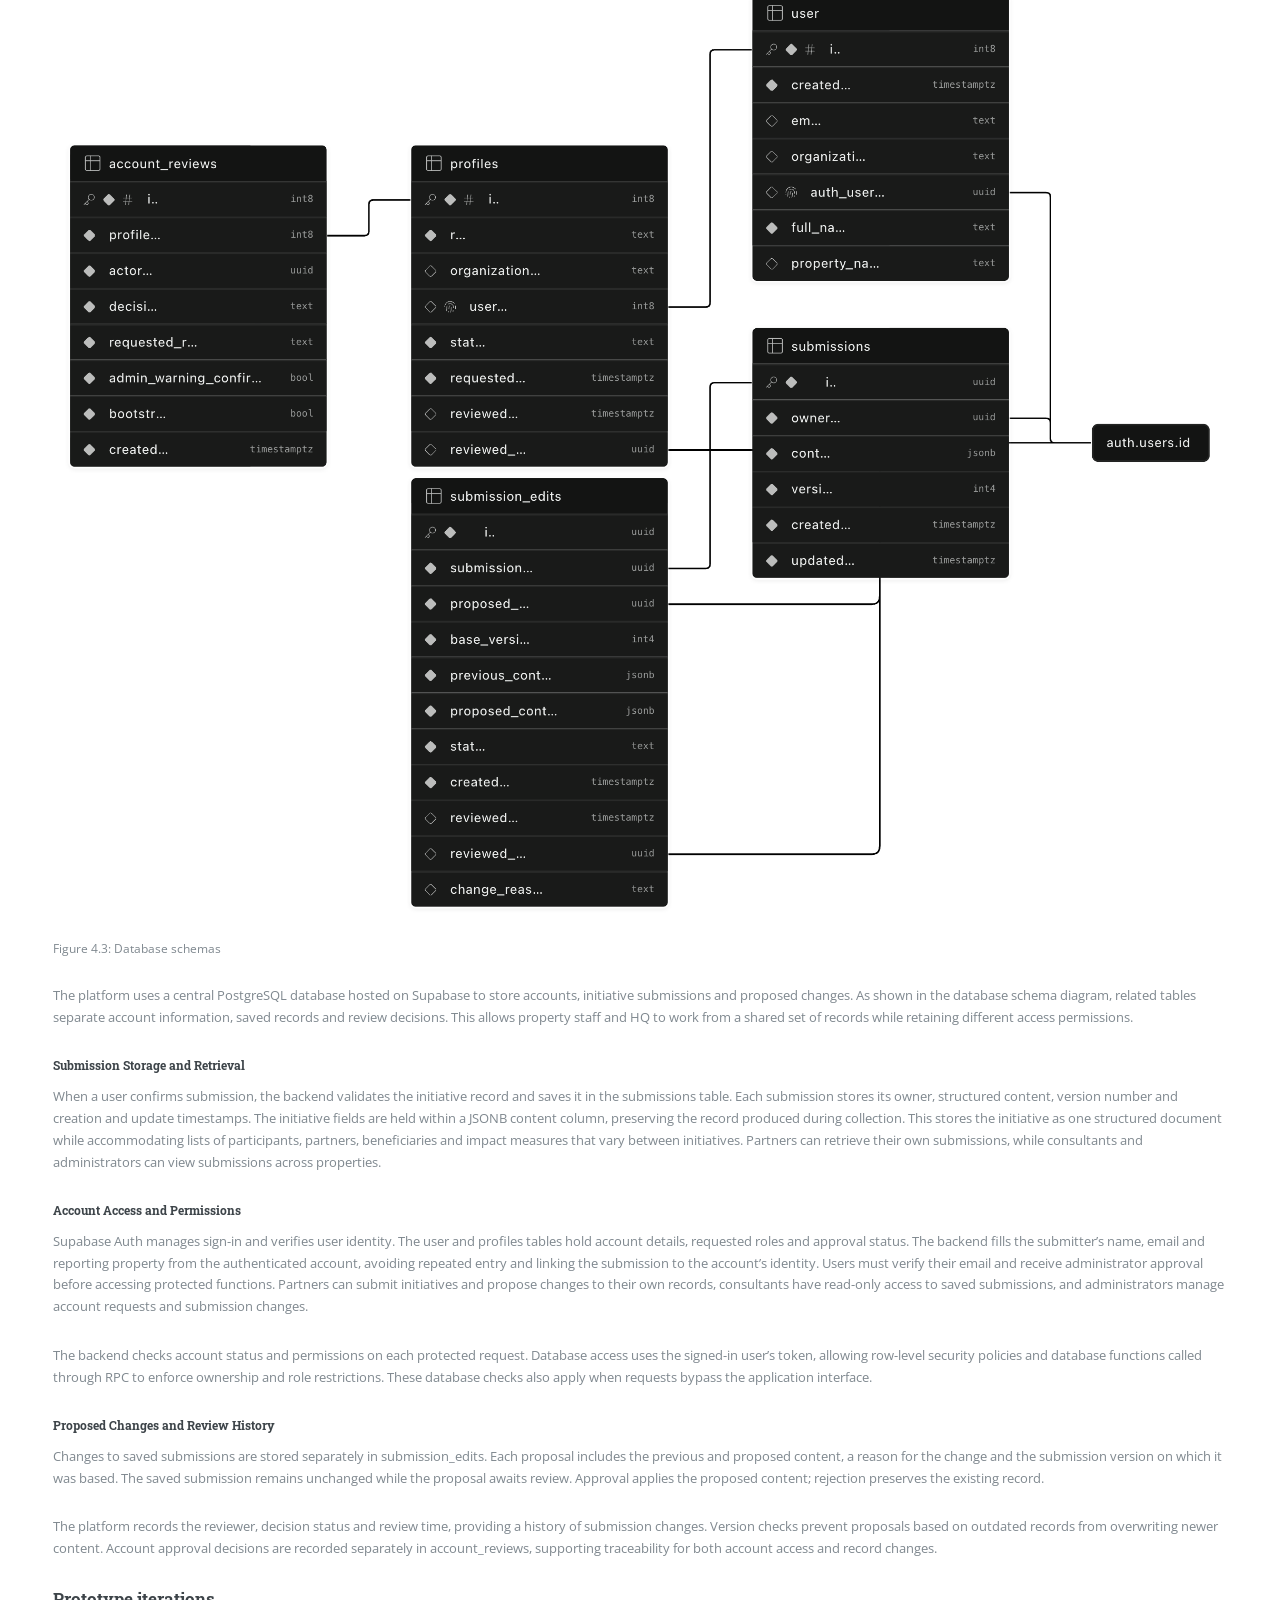
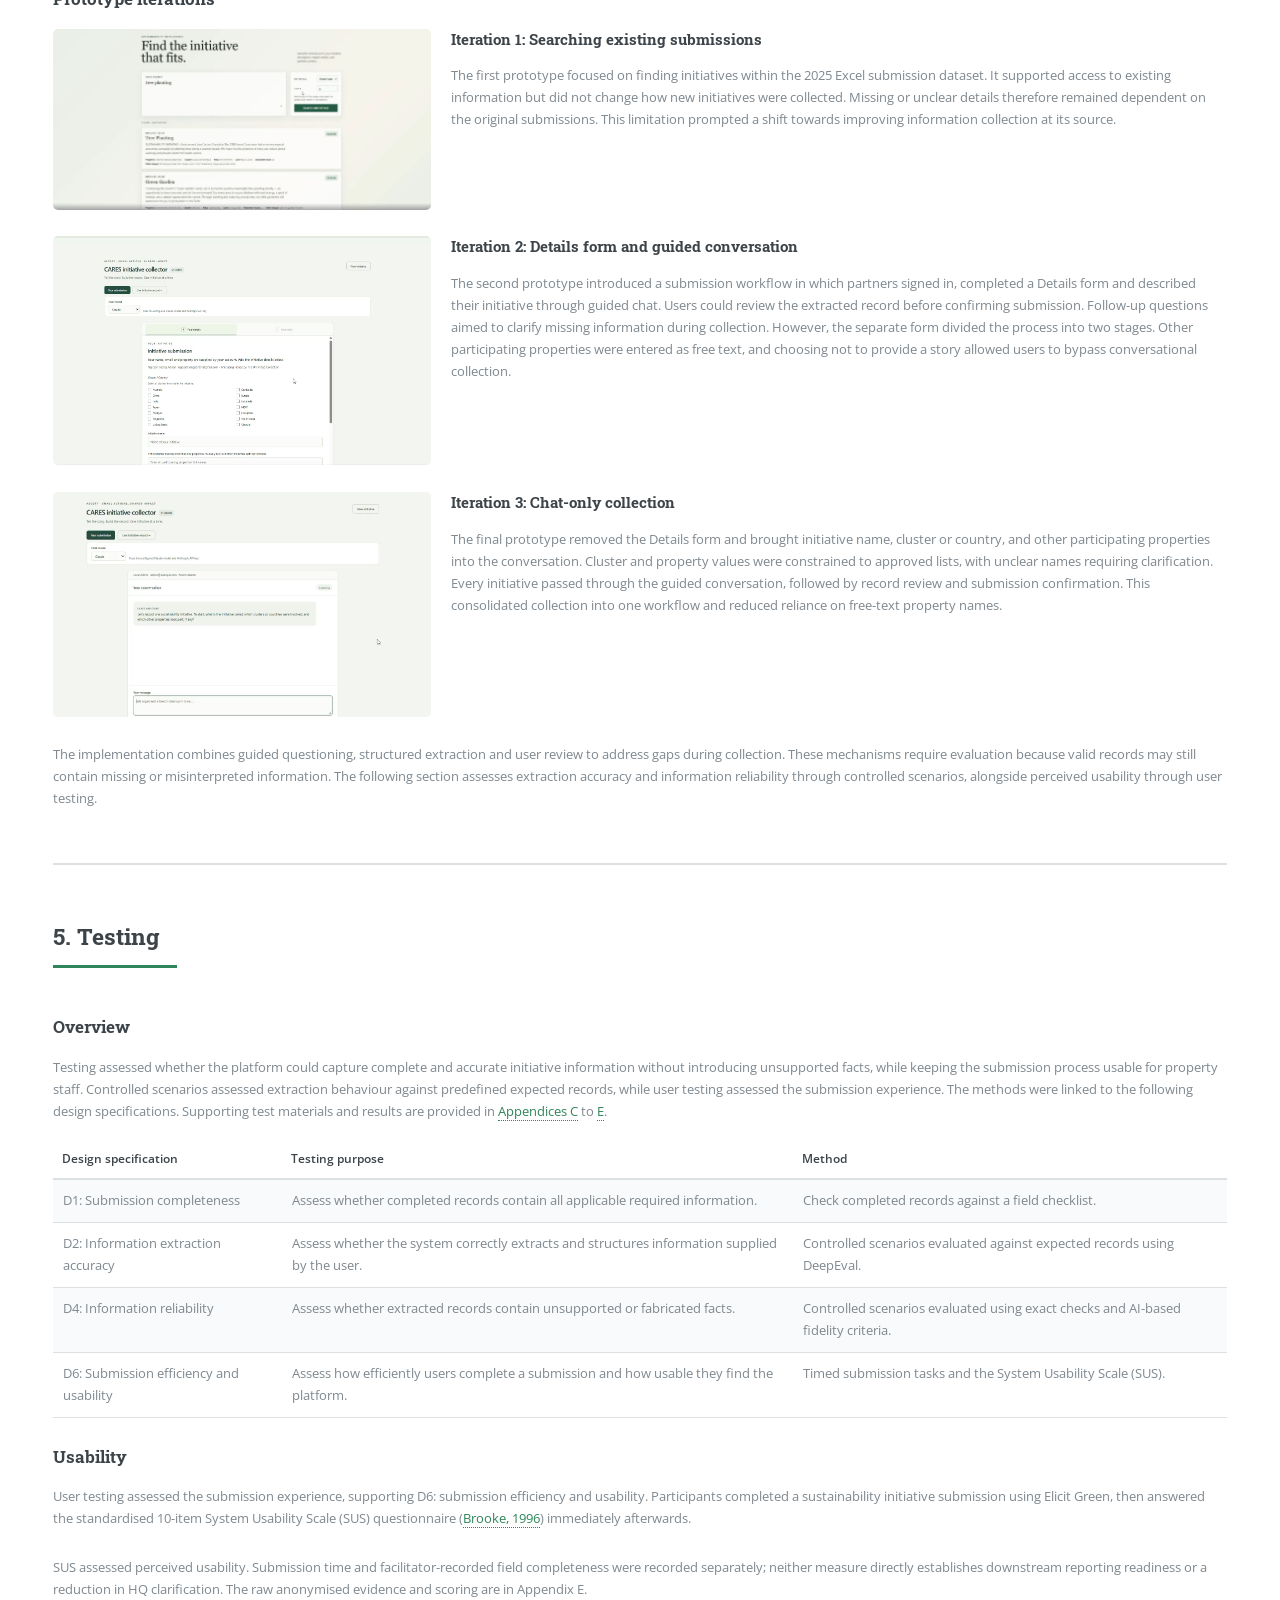
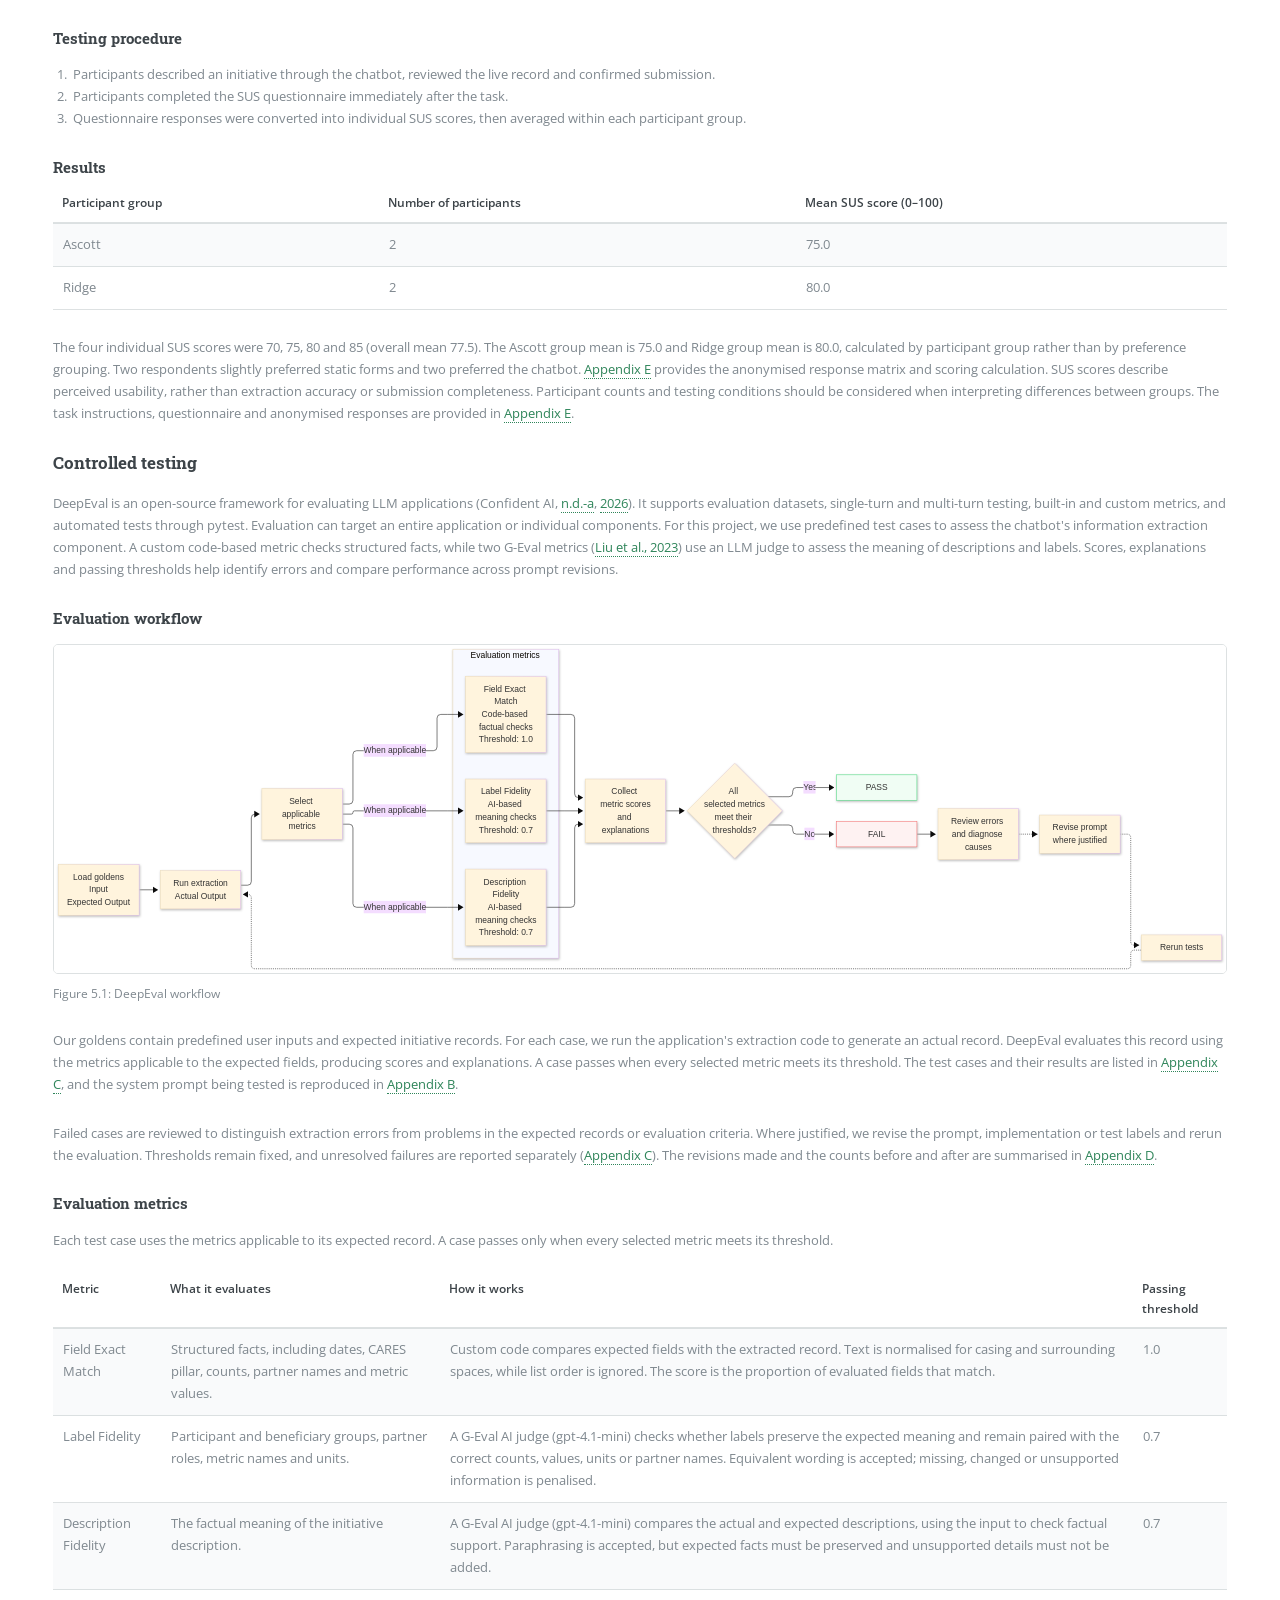
==== commit 39b38d03: "Change image source from SVG to PNG format" ====
--- a/index.html
+++ b/index.html
@@ -275,7 +275,7 @@
 <figure>
   <div style="width:100%; overflow:hidden; text-align:center;">
     <img
-      src="assets/images/supabase_schema.svg"
+      src="assets/images/supabase_schema.png"
       alt="Database schema showing accounts, profiles, submissions and review relationships"
       style="display:block; width:100%; height:auto; max-width:100%; object-fit:contain;"
     />
